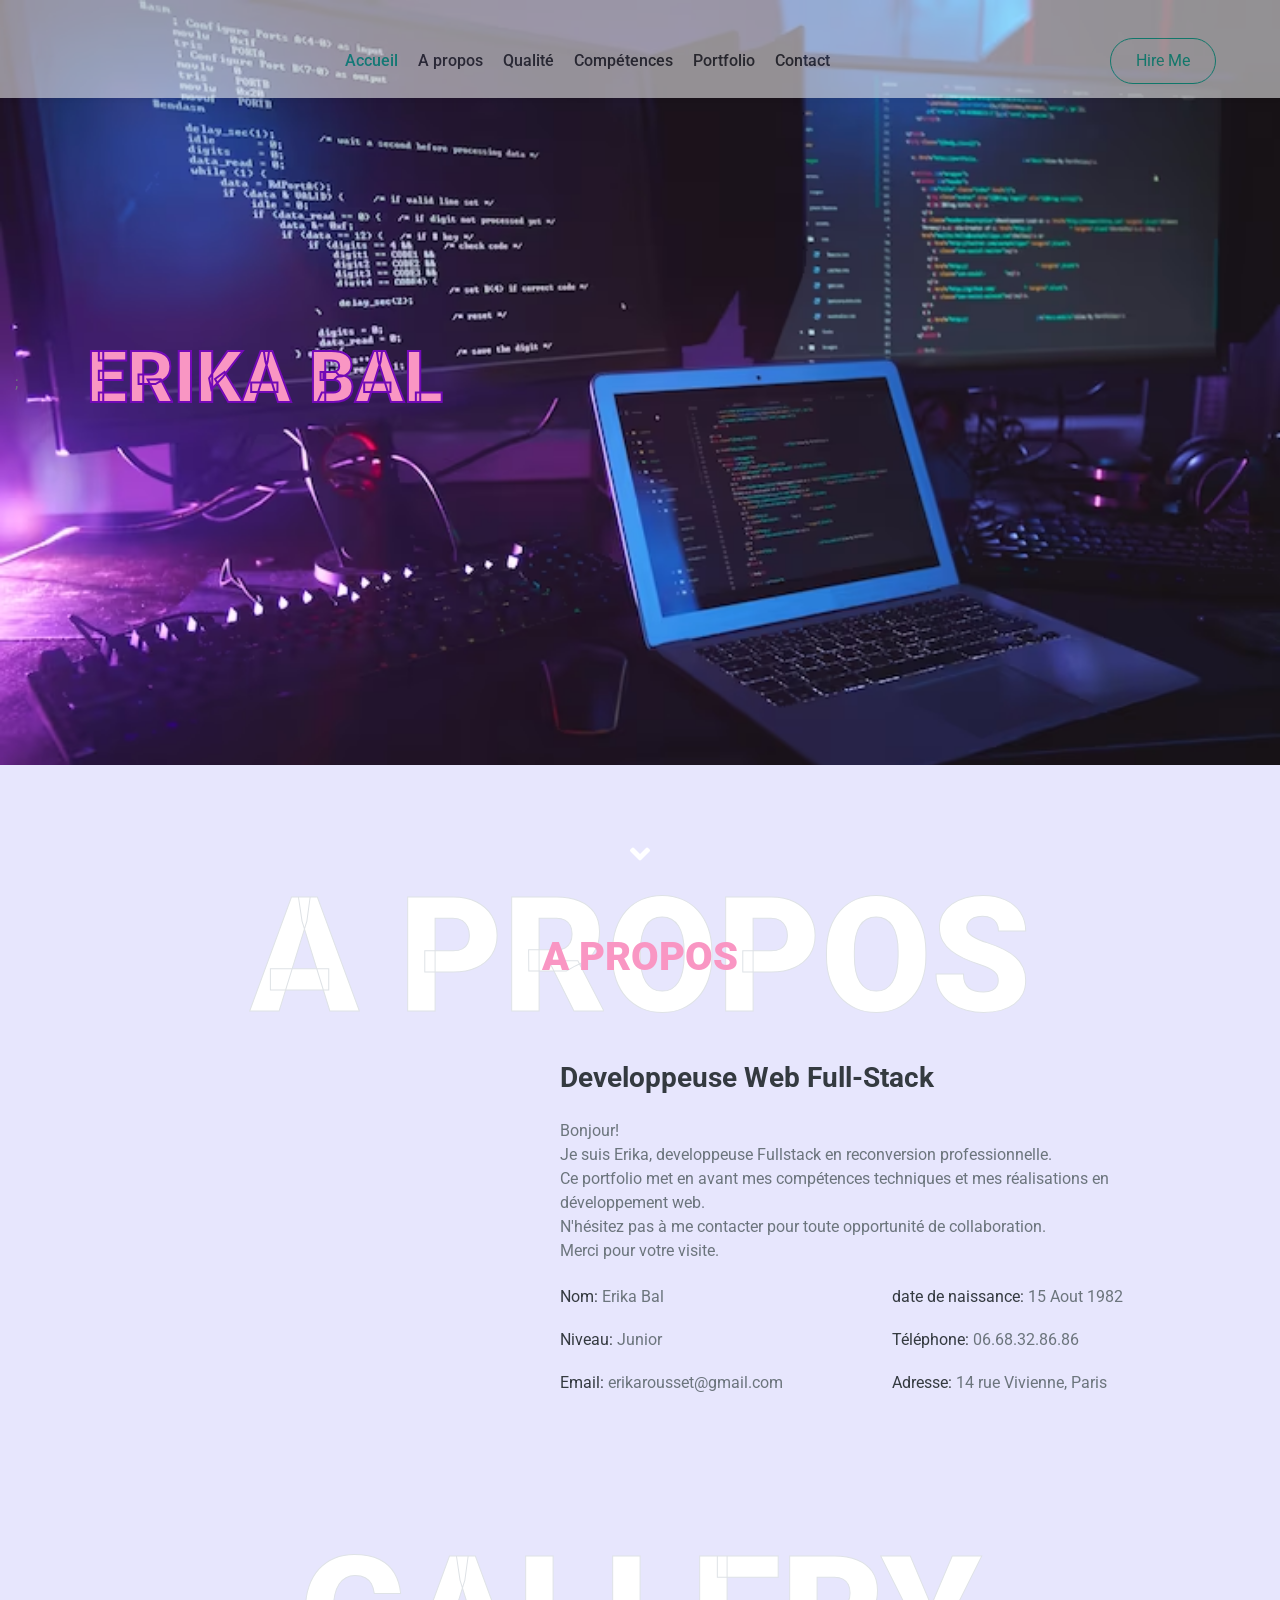
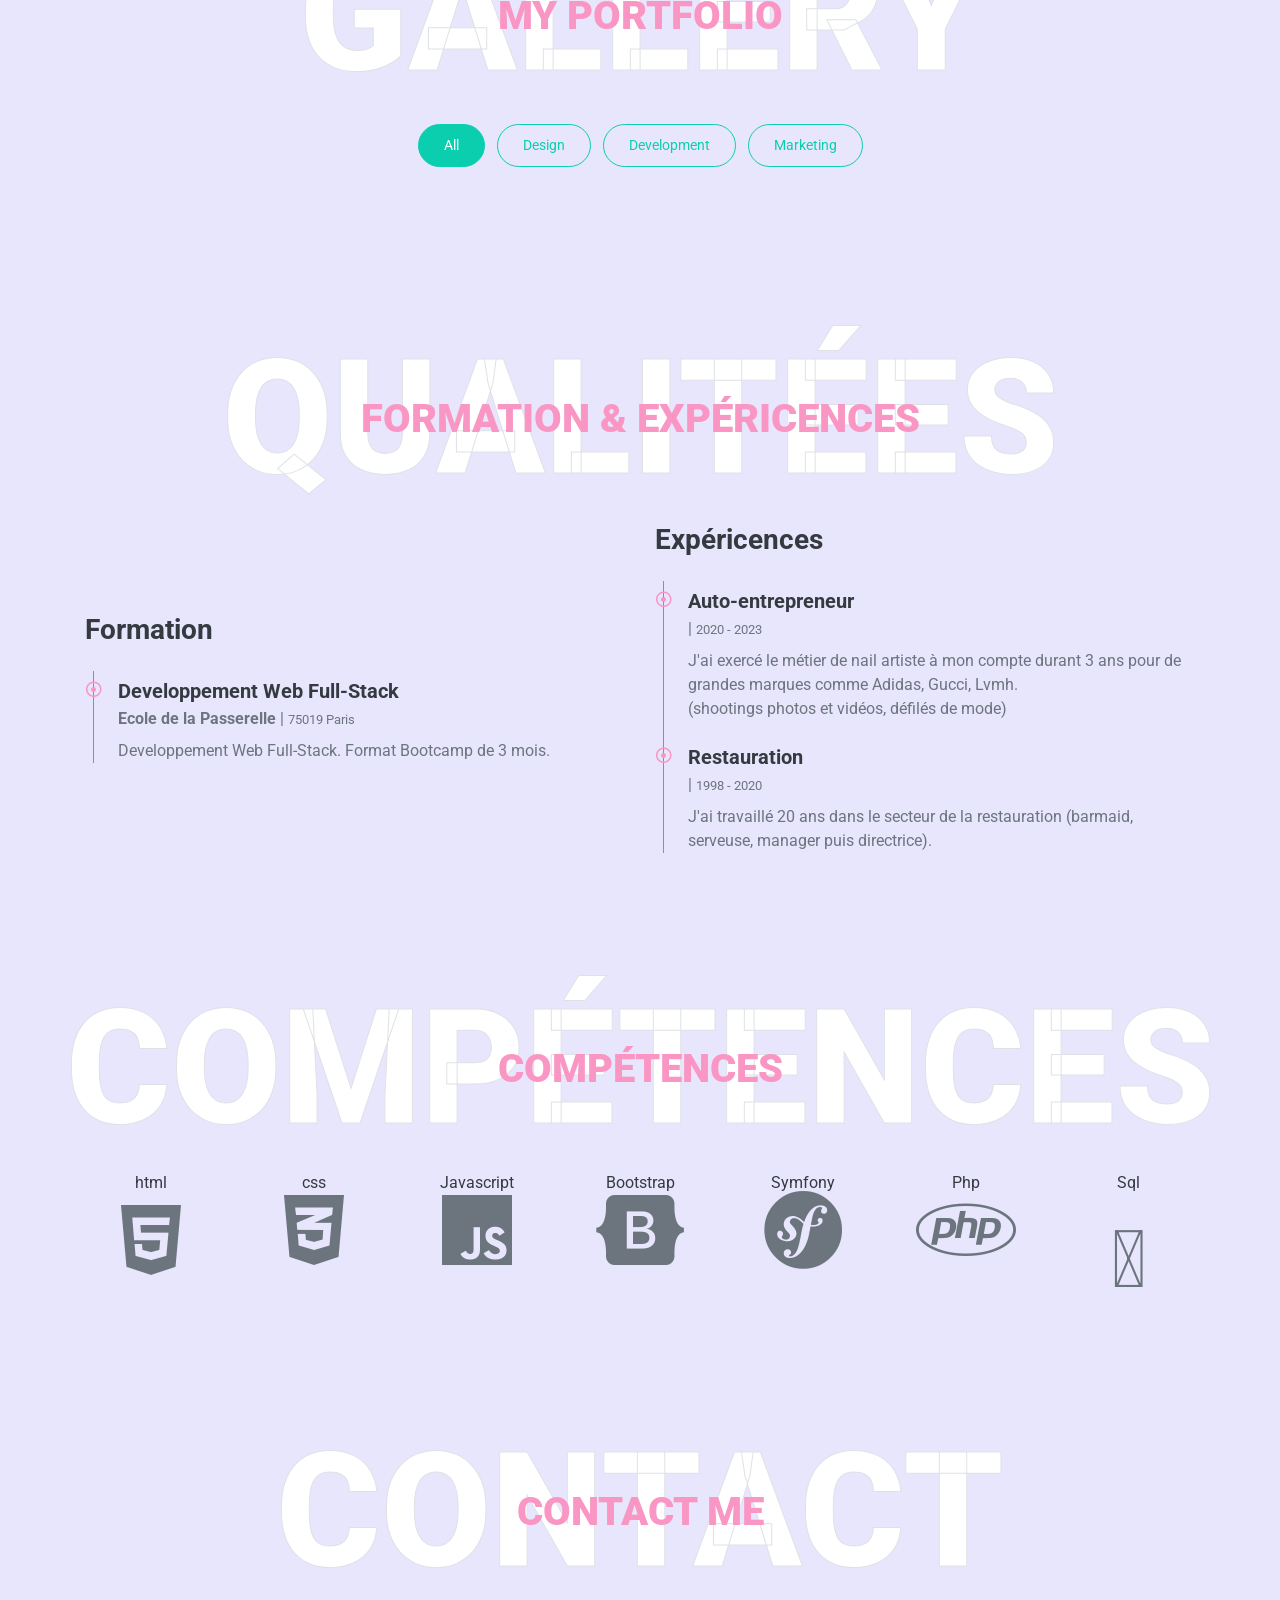
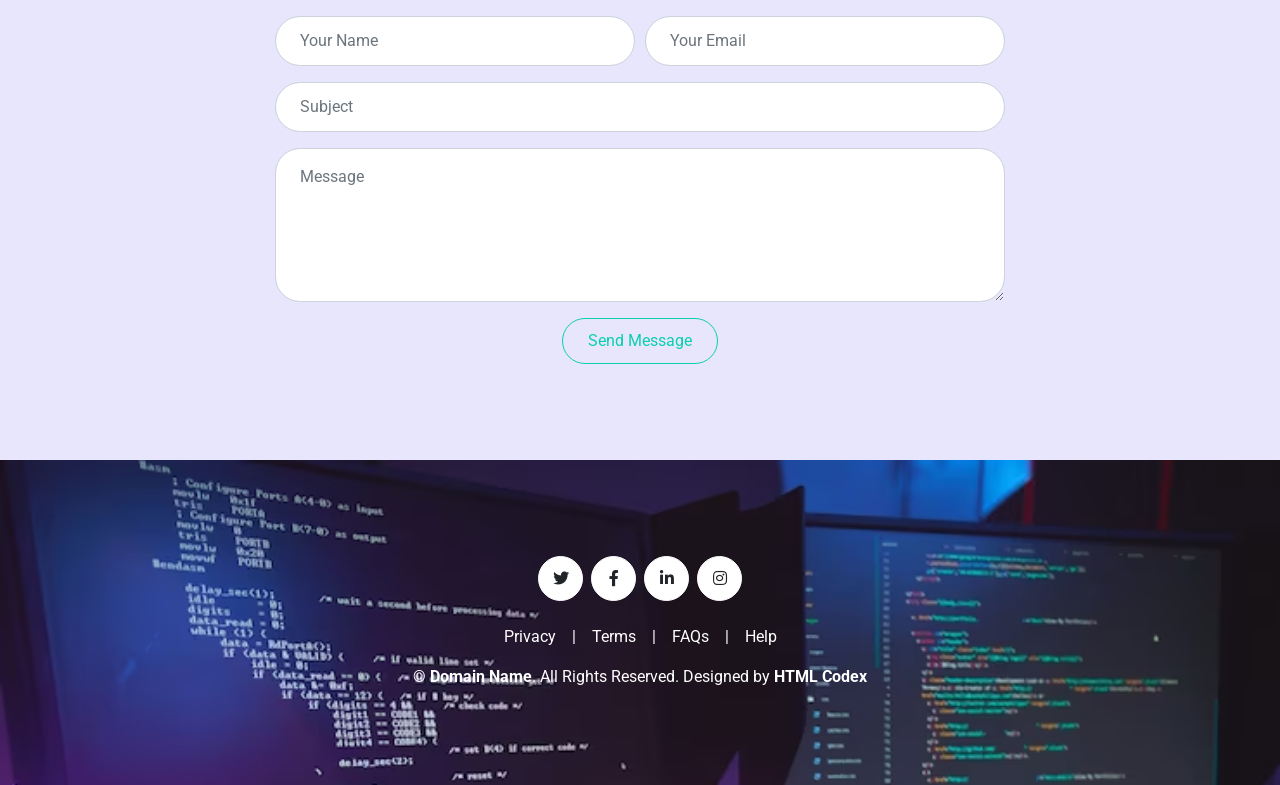
==== freelancer-portfolio-template 2/index.html @ 8f34ccec "portfolio" ====
<!DOCTYPE html>
<html lang="en">

<head>
    <meta charset="utf-8">
    <title>FreeFolio - Freelancer Portfolio Template<i class="fa-solid fa-user-bounty-hunter"></i></title>
    <meta content="width=device-width, initial-scale=1.0" name="viewport">
    <meta content="Free HTML Templates" name="keywords">
    <meta content="Free HTML Templates" name="description">
    <!-- Favicon -->
    <link href="img/favicon.ico" rel="icon">
    <!-- Google Web Fonts -->
    <link rel="preconnect" href="https://fonts.gstatic.com">
    <link href="https://fonts.googleapis.com/css2?family=Roboto:wght@300;400;500;700;900&display=swap" rel="stylesheet">
    <!-- Font Awesome -->
    <link href="https://cdnjs.cloudflare.com/ajax/libs/font-awesome/5.10.0/css/all.min.css" rel="stylesheet">
    <!-- Libraries Stylesheet -->
    <link href="lib/owlcarousel/assets/owl.carousel.min.css" rel="stylesheet">
    <link href="lib/lightbox/css/lightbox.min.css" rel="stylesheet">
    <!-- Customized Bootstrap Stylesheet -->
    <link href="css/style.css" rel="stylesheet">
    <script src="https://use.fontawesome.com/releases/v6.3.0/js/all.js" crossorigin="anonymous"></script>

</head>

<body data-spy="scroll" data-target=".navbar" data-offset="51">
    <!-- Navbar Start -->
    <nav class="navbar fixed-top shadow-sm navbar-expand-lg bg-light navbar-light py-3 py-lg-0 px-lg-5">
        <a href="index.html" class="navbar-brand ml-lg-3">
            <h1 class="m-0 display-5"></h1>
        </a>
        <button type="button" class="navbar-toggler" data-toggle="collapse" data-target="#navbarCollapse">
            <span class="navbar-toggler-icon"></span>
        </button>
        <div class="collapse navbar-collapse px-lg-3" id="navbarCollapse">
            <div class="navbar-nav m-auto py-0">
                <a href="#home" class="nav-item nav-link active">Accueil</a>
                <a href="#about" class="nav-item nav-link">A propos</a>
                <a href="#qualification" class="nav-item nav-link">Qualité</a>
                <a href="#skill" class="nav-item nav-link">Compétences</a>
                <a href="#portfolio" class="nav-item nav-link">Portfolio</a>
                <a href="#contact" class="nav-item nav-link">Contact</a>
            </div>
            <a href="" class="btn btn-outline-primary d-none d-lg-block">Hire Me</a>
        </div>
    </nav>
    <!-- Navbar End -->


    <!-- Video Modal Start -->
    <div class="modal fade" id="videoModal" tabindex="-1" role="dialog" aria-labelledby="exampleModalLabel"
        aria-hidden="true">
        <div class="modal-dialog" role="document">
            <div class="modal-content">
                <div class="modal-body">
                    <button type="button" class="close" data-dismiss="modal" aria-label="Close">
                        <span aria-hidden="true">&times;</span>
                    </button>
                    <div class="embed-responsive embed-responsive-16by9">
                        <iframe class="embed-responsive-item" src="" id="video" allowscriptaccess="always"
                            allow="autoplay"></iframe>
                    </div>
                </div>
            </div>
        </div>
    </div>
    <!-- Video Modal End -->


    <!-- Header Start -->
    <div class="container-fluid bg-primary d-flex align-items-center mb-5 py-5" id="home" style="min-height: 85vh">;
        <div class="container">
            <div class="row align-items-center">

                <div class="col-lg-7 text-center text-lg-left">
                    <h1 class="display-3 text-uppercase text-primary mb-2" style="-webkit-text-stroke: 2px #7209B7;">
                        Erika Bal</h1>
                    <h1 class="typed-text-output d-inline font-weight-lighter text-white"></h1>
                    <div class="typed-text d-none">Developpeuse Web Full-Stack</div>

                </div>
            </div>
        </div>
    </div>
    <!-- Header End -->


    <!-- About Start -->
    <div class="container-fluid py-5" id="about">
        <div class="container">
            <div class="position-relative d-flex align-items-center justify-content-center">
                <h1 class="display-1 text-uppercase text-white" style="-webkit-text-stroke: 1px #dee2e6;">A Propos</h1>
                <h1 class="position-absolute text-uppercase text-primary">A propos</h1>
            </div>
            <div class="row align-items-center">
                <div class="col-lg-5 pb-4 pb-lg-0">
                    <img class="img-fluid rounded w-100" src="img/about.jpg" alt="">
                </div>
                <div class="col-lg-7">
                    <h3 class="mb-4">Developpeuse Web Full-Stack</h3>
                    <p>Bonjour!<br> Je suis Erika, developpeuse Fullstack en reconversion professionnelle.<br>
                        Ce portfolio met en avant mes compétences techniques et mes réalisations en développement
                        web.<br>
                        N'hésitez pas à me contacter pour toute opportunité de collaboration.<br>
                        Merci pour votre visite.
                    </p>
                    <div class="row mb-3">
                        <div class="col-sm-6 py-2">
                            <h6>Nom: <span class="text-secondary">Erika Bal</span></h6>
                        </div>
                        <div class="col-sm-6 py-2">
                            <h6>date de naissance: <span class="text-secondary">15 Aout 1982</span></h6>
                        </div>
                        <div class="col-sm-6 py-2">
                            <h6>Niveau: <span class="text-secondary">Junior</span></h6>
                        </div>
                        <div class="col-sm-6 py-2">
                            <h6>Téléphone: <span class="text-secondary">06.68.32.86.86</span></h6>
                        </div>
                        <div class="col-sm-6 py-2">
                            <h6>Email: <span class="text-secondary">erikarousset@gmail.com</span></h6>
                        </div>
                        <div class="col-sm-6 py-2">
                            <h6>Adresse: <span class="text-secondary">14 rue Vivienne, Paris</span></h6>
                        </div>

                    </div>
                </div>
            </div>
        </div>
    </div>
    <!-- About End -->


    <!-- Portfolio Start -->
    <div class="container-fluid pt-5 pb-3" id="portfolio">
        <div class="container">
            <div class="position-relative d-flex align-items-center justify-content-center">
                <h1 class="display-1 text-uppercase text-white" style="-webkit-text-stroke: 1px #dee2e6;">Gallery</h1>
                <h1 class="position-absolute text-uppercase text-primary">My Portfolio</h1>
            </div>
            <div class="row">
                <div class="col-12 text-center mb-2">
                    <ul class="list-inline mb-4" id="portfolio-flters">
                        <li class="btn btn-sm btn-outline-primary m-1 active" data-filter="*">All</li>
                        <li class="btn btn-sm btn-outline-primary m-1" data-filter=".first">Design</li>
                        <li class="btn btn-sm btn-outline-primary m-1" data-filter=".second">Development</li>
                        <li class="btn btn-sm btn-outline-primary m-1" data-filter=".third">Marketing</li>
                    </ul>
                </div>
            </div>
            <div class="row portfolio-container">
                <div class="col-lg-4 col-md-6 mb-4 portfolio-item first">
                    <div class="position-relative overflow-hidden mb-2">
                        <img class="img-fluid rounded w-100" src="img/portfolio-1.jpg" alt="">
                        <div class="portfolio-btn bg-primary d-flex align-items-center justify-content-center">
                            <a href="img/portfolio-1.jpg" data-lightbox="portfolio">
                                <i class="fa fa-plus text-white" style="font-size: 60px;"></i>
                            </a>
                        </div>
                    </div>
                </div>
                <div class="col-lg-4 col-md-6 mb-4 portfolio-item second">
                    <div class="position-relative overflow-hidden mb-2">
                        <img class="img-fluid rounded w-100" src="img/portfolio-2.jpg" alt="">
                        <div class="portfolio-btn bg-primary d-flex align-items-center justify-content-center">
                            <a href="img/portfolio-2.jpg" data-lightbox="portfolio">
                                <i class="fa fa-plus text-white" style="font-size: 60px;"></i>
                            </a>
                        </div>
                    </div>
                </div>
                <div class="col-lg-4 col-md-6 mb-4 portfolio-item third">
                    <div class="position-relative overflow-hidden mb-2">
                        <img class="img-fluid rounded w-100" src="img/portfolio-3.jpg" alt="">
                        <div class="portfolio-btn bg-primary d-flex align-items-center justify-content-center">
                            <a href="img/portfolio-3.jpg" data-lightbox="portfolio">
                                <i class="fa fa-plus text-white" style="font-size: 60px;"></i>
                            </a>
                        </div>
                    </div>
                </div>

            </div>
        </div>
    </div>
    <!-- Portfolio End -->

    <!-- Qualification Start -->
    <div class="container-fluid py-5" id="qualification">
        <div class="container">
            <div class="position-relative d-flex align-items-center justify-content-center">
                <h1 class="display-1 text-uppercase text-white" style="-webkit-text-stroke: 1px #dee2e6;">Qualitées</h1>
                <h1 class="position-absolute text-uppercase text-primary">Formation & Expéricences</h1>
            </div>
            <div class="row align-items-center">
                <div class="col-lg-6">
                    <h3 class="mb-4">Formation</h3>
                    <div class="border-left border-primary pt-2 pl-4 ml-2">
                        <div class="position-relative mb-4">
                            <i class="far fa-dot-circle text-primary position-absolute"
                                style="top: 2px; left: -32px;"></i>
                            <h5 class="font-weight-bold mb-1">Developpement Web Full-Stack</h5>
                            <p class="mb-2"><strong> Ecole de la Passerelle </strong> | <small> 75019 Paris</small></p>
                            <p>Developpement Web Full-Stack.
                                Format Bootcamp de 3 mois.
                            </p>
                        </div>


                    </div>
                </div>
                <div class="col-lg-6">
                    <h3 class="mb-4">Expéricences</h3>
                    <div class="border-left border-primary pt-2 pl-4 ml-2">
                        <div class="position-relative mb-4">
                            <i class="far fa-dot-circle text-primary position-absolute"
                                style="top: 2px; left: -32px;"></i>
                            <h5 class="font-weight-bold mb-1">Auto-entrepreneur</h5>
                            <p class="mb-2"> | <small>2020 - 2023</small></p>
                            <p>J'ai exercé le métier de nail artiste à mon compte durant 3 ans pour de grandes marques
                                comme Adidas, Gucci, Lvmh.<br>
                                (shootings photos et vidéos, défilés de mode)</p>
                        </div>
                        <div class="position-relative mb-4">
                            <i class="far fa-dot-circle text-primary position-absolute"
                                style="top: 2px; left: -32px;"></i>
                            <h5 class="font-weight-bold mb-1">Restauration</h5>
                            <p class="mb-2">| <small>1998 - 2020</small></p>
                            <p>J'ai travaillé 20 ans dans le secteur de la restauration (barmaid, serveuse, manager puis
                                directrice).</p>
                        </div>

                    </div>
                </div>
            </div>
        </div>
    </div>
    <!-- Qualification End -->


    <!-- Skill Start -->
    <div class="container-fluid py-5" id="skill">
        <div class="container">
            <div class="position-relative d-flex align-items-center justify-content-center">
                <h1 class="display-1 text-uppercase text-white" style="-webkit-text-stroke: 1px #dee2e6;">Compétences
                </h1>
                <h1 class="position-absolute text-uppercase text-primary">Compétences</h1>
            </div>
            <div class="competence row">
                <div class="html col">
                    <h6>html</h6>
                    <i class="fab fa-html5 i"></i>
                </div>
                <div class="css col">
                    <h6>css</h6>
                    <i class="fab fa-css3-alt fa-lg i"></i>
                </div>
                <div class="Javascript col">
                    <h6>Javascript</h6>
                    <i class="fab fa-js fa-lg i"></i>
                </div>
                <div class="Bootstrap col">
                    <h6>Bootstrap</h6>
                    <i class="fab fa-bootstrap fa-lg i"></i>
                </div>
                <div class="Symfony col">
                    <h6>Symfony</h6>
                    <i class="fab fa-symfony fa-lg i"></i>
                </div>
                <div class="Php col">
                    <h6>Php</h6>
                    <i class="fab fa-php fa-lg i"></i>
                </div>
                <div class="Sql col">
                    <h6>Sql</h6>
                    <i class="fa-solid fa-database i"></i>
                </div>
            </div>
        </div>
    </div>

    <!-- Skill End -->

    <!-- Contact Start -->
    <div class="container-fluid py-5" id="contact">
        <div class="container">
            <div class="position-relative d-flex align-items-center justify-content-center">
                <h1 class="display-1 text-uppercase text-white" style="-webkit-text-stroke: 1px #dee2e6;">Contact</h1>
                <h1 class="position-absolute text-uppercase text-primary">Contact Me</h1>
            </div>
            <div class="row justify-content-center">
                <div class="col-lg-8">
                    <div class="contact-form text-center">
                        <div id="success"></div>
                        <form name="sentMessage" id="contactForm" novalidate="novalidate">
                            <div class="form-row">
                                <div class="control-group col-sm-6">
                                    <input type="text" class="form-control p-4" id="name" placeholder="Your Name"
                                        required="required" data-validation-required-message="Please enter your name" />
                                    <p class="help-block text-danger"></p>
                                </div>
                                <div class="control-group col-sm-6">
                                    <input type="email" class="form-control p-4" id="email" placeholder="Your Email"
                                        required="required"
                                        data-validation-required-message="Please enter your email" />
                                    <p class="help-block text-danger"></p>
                                </div>
                            </div>
                            <div class="control-group">
                                <input type="text" class="form-control p-4" id="subject" placeholder="Subject"
                                    required="required" data-validation-required-message="Please enter a subject" />
                                <p class="help-block text-danger"></p>
                            </div>
                            <div class="control-group">
                                <textarea class="form-control py-3 px-4" rows="5" id="message" placeholder="Message"
                                    required="required"
                                    data-validation-required-message="Please enter your message"></textarea>
                                <p class="help-block text-danger"></p>
                            </div>
                            <div>
                                <button class="btn btn-outline-primary" type="submit" id="sendMessageButton">Send
                                    Message</button>
                            </div>
                        </form>
                    </div>
                </div>
            </div>
        </div>
    </div>
    <!-- Contact End -->


    <!-- Footer Start -->
    <div class="container-fluid bg-primary text-white mt-5 py-5 px-sm-3 px-md-5">
        <div class="container text-center py-5">
            <div class="d-flex justify-content-center mb-4">
                <a class="btn btn-light btn-social mr-2" href="#"><i class="fab fa-twitter"></i></a>
                <a class="btn btn-light btn-social mr-2" href="#"><i class="fab fa-facebook-f"></i></a>
                <a class="btn btn-light btn-social mr-2" href="#"><i class="fab fa-linkedin-in"></i></a>
                <a class="btn btn-light btn-social" href="#"><i class="fab fa-instagram"></i></a>
            </div>
            <div class="d-flex justify-content-center mb-3">
                <a class="text-white" href="#">Privacy</a>
                <span class="px-3">|</span>
                <a class="text-white" href="#">Terms</a>
                <span class="px-3">|</span>
                <a class="text-white" href="#">FAQs</a>
                <span class="px-3">|</span>
                <a class="text-white" href="#">Help</a>
            </div>
            <p class="m-0">&copy; <a class="text-white font-weight-bold" href="#">Domain Name</a>. All Rights Reserved.
                Designed by <a class="text-white font-weight-bold" href="https://htmlcodex.com">HTML Codex</a>
            </p>
        </div>
    </div>
    <!-- Footer End -->

    <!-- Scroll to Bottom -->
    <i class="fa fa-2x fa-angle-down text-white scroll-to-bottom"></i>

    <!-- Back to Top -->
    <a href="#" class="btn btn-outline-dark px-0 back-to-top"><i class="fa fa-angle-double-up"></i></a>


    <!-- JavaScript Libraries -->
    <script src="https://code.jquery.com/jquery-3.4.1.min.js"></script>
    <script src="https://stackpath.bootstrapcdn.com/bootstrap/4.4.1/js/bootstrap.bundle.min.js"></script>
    <script src="lib/typed/typed.min.js"></script>
    <script src="lib/easing/easing.min.js"></script>
    <script src="lib/waypoints/waypoints.min.js"></script>
    <script src="lib/owlcarousel/owl.carousel.min.js"></script>
    <script src="lib/isotope/isotope.pkgd.min.js"></script>
    <script src="lib/lightbox/js/lightbox.min.js"></script>

    <!-- Contact Javascript File -->
    <script src="mail/jqBootstrapValidation.min.js"></script>
    <script src="mail/contact.js"></script>

    <!-- Template Javascript -->
    <script src="js/main.js"></script>
</body>

</html>
---- freelancer-portfolio-template 2/css/style.css ----
/******* Bootstrap Theming ********/
/*!
 * Bootstrap v4.5.3 (https://getbootstrap.com/)
 * Copyright 2011-2020 The Bootstrap Authors
 * Copyright 2011-2020 Twitter, Inc.
 * Licensed under MIT (https://github.com/twbs/bootstrap/blob/main/LICENSE)
 */
:root {
  --blue: #007bff;
  --indigo: #6610f2;
  --purple: #6f42c1;
  --pink: #e83e8c;
  --red: #dc3545;
  --orange: #fd7e14;
  --yellow: #ffc107;
  --green: #28a745;
  --teal: #20c997;
  --cyan: #17a2b8;
  --white: #fff;
  --gray: #6c757d;
  --gray-dark: #343a40;
  --primary: #0BCEAF;
  --secondary: #6c757d;
  --success: #28a745;
  --info: #17a2b8;
  --warning: #ffc107;
  --danger: #dc3545;
  --light: #ffffff;
  --dark: #343a40;
  --breakpoint-xs: 0;
  --breakpoint-sm: 576px;
  --breakpoint-md: 768px;
  --breakpoint-lg: 992px;
  --breakpoint-xl: 1200px;
  --font-family-sans-serif: "Roboto", sans-serif;
  --font-family-monospace: SFMono-Regular, Menlo, Monaco, Consolas, "Liberation Mono", "Courier New", monospace;
}

*,
*::before,
*::after {
  box-sizing: border-box;
}

html {
  font-family: sans-serif;
  line-height: 1.15;
  -webkit-text-size-adjust: 100%;
  -webkit-tap-highlight-color: rgba(0, 0, 0, 0);
}

article, aside, figcaption, figure, footer, header, hgroup, main, nav, section {
  display: block;
}

body {
  margin: 0;
  font-family: "Roboto", sans-serif;
  font-size: 1rem;
  font-weight: 400;
  line-height: 1.5;
  color: #6c757d;
  text-align: left;
  background-color: #E7E6FD;
}

[tabindex="-1"]:focus:not(:focus-visible) {
  outline: 0 !important;
}

hr {
  box-sizing: content-box;
  height: 0;
  overflow: visible;
}

h1, h2, h3, h4, h5, h6 {
  margin-top: 0;
  margin-bottom: 0.5rem;
}

p {
  margin-top: 0;
  margin-bottom: 1rem;
}

abbr[title],
abbr[data-original-title] {
  text-decoration: underline;
  text-decoration: underline dotted;
  cursor: help;
  border-bottom: 0;
  text-decoration-skip-ink: none;
}

address {
  margin-bottom: 1rem;
  font-style: normal;
  line-height: inherit;
}

ol,
ul,
dl {
  margin-top: 0;
  margin-bottom: 1rem;
}

ol ol,
ul ul,
ol ul,
ul ol {
  margin-bottom: 0;
}

dt {
  font-weight: 700;
}

dd {
  margin-bottom: .5rem;
  margin-left: 0;
}

blockquote {
  margin: 0 0 1rem;
}

b,
strong {
  font-weight: bolder;
}

small {
  font-size: 80%;
}

sub,
sup {
  position: relative;
  font-size: 75%;
  line-height: 0;
  vertical-align: baseline;
}

sub {
  bottom: -.25em;
}

sup {
  top: -.5em;
}

a {
  color: #0BCEAF;
  text-decoration: none;
  background-color: transparent;
}

a:hover {
  color: #078571;
  text-decoration: underline;
}

a:not([href]):not([class]) {
  color: inherit;
  text-decoration: none;
}

a:not([href]):not([class]):hover {
  color: inherit;
  text-decoration: none;
}

pre,
code,
kbd,
samp {
  font-family: SFMono-Regular, Menlo, Monaco, Consolas, "Liberation Mono", "Courier New", monospace;
  font-size: 1em;
}

pre {
  margin-top: 0;
  margin-bottom: 1rem;
  overflow: auto;
  -ms-overflow-style: scrollbar;
}

figure {
  margin: 0 0 1rem;
}

img {
  vertical-align: middle;
  border-style: none;
}

svg {
  overflow: hidden;
  vertical-align: middle;
}

table {
  border-collapse: collapse;
}

caption {
  padding-top: 0.75rem;
  padding-bottom: 0.75rem;
  color: #6c757d;
  text-align: left;
  caption-side: bottom;
}

th {
  text-align: inherit;
  text-align: -webkit-match-parent;
}

label {
  display: inline-block;
  margin-bottom: 0.5rem;
}

button {
  border-radius: 0;
}

button:focus {
  outline: 1px dotted;
  outline: 5px auto -webkit-focus-ring-color;
}

input,
button,
select,
optgroup,
textarea {
  margin: 0;
  font-family: inherit;
  font-size: inherit;
  line-height: inherit;
}

button,
input {
  overflow: visible;
}

button,
select {
  text-transform: none;
}

[role="button"] {
  cursor: pointer;
}

select {
  word-wrap: normal;
}

button,
[type="button"],
[type="reset"],
[type="submit"] {
  -webkit-appearance: button;
}

button:not(:disabled),
[type="button"]:not(:disabled),
[type="reset"]:not(:disabled),
[type="submit"]:not(:disabled) {
  cursor: pointer;
}

button::-moz-focus-inner,
[type="button"]::-moz-focus-inner,
[type="reset"]::-moz-focus-inner,
[type="submit"]::-moz-focus-inner {
  padding: 0;
  border-style: none;
}

input[type="radio"],
input[type="checkbox"] {
  box-sizing: border-box;
  padding: 0;
}

textarea {
  overflow: auto;
  resize: vertical;
}

fieldset {
  min-width: 0;
  padding: 0;
  margin: 0;
  border: 0;
}

legend {
  display: block;
  width: 100%;
  max-width: 100%;
  padding: 0;
  margin-bottom: .5rem;
  font-size: 1.5rem;
  line-height: inherit;
  color: inherit;
  white-space: normal;
}

@media (max-width: 1200px) {
  legend {
    font-size: calc(1.275rem + 0.3vw) ;
  }
}

progress {
  vertical-align: baseline;
}

[type="number"]::-webkit-inner-spin-button,
[type="number"]::-webkit-outer-spin-button {
  height: auto;
}

[type="search"] {
  outline-offset: -2px;
  -webkit-appearance: none;
}

[type="search"]::-webkit-search-decoration {
  -webkit-appearance: none;
}

::-webkit-file-upload-button {
  font: inherit;
  -webkit-appearance: button;
}

output {
  display: inline-block;
}

summary {
  display: list-item;
  cursor: pointer;
}

template {
  display: none;
}

[hidden] {
  display: none !important;
}

h1, h2, h3, h4, h5, h6,
.h1, .h2, .h3, .h4, .h5, .h6 {
  margin-bottom: 0.5rem;
  font-weight: 500;
  line-height: 1.2;
  color: #343a40;
}

h1, .h1 {
  font-size: 2.5rem;
}

@media (max-width: 1200px) {
  h1, .h1 {
    font-size: calc(1.375rem + 1.5vw) ;
  }
}

h2, .h2 {
  font-size: 2rem;
}

@media (max-width: 1200px) {
  h2, .h2 {
    font-size: calc(1.325rem + 0.9vw) ;
  }
}

h3, .h3 {
  font-size: 1.75rem;
}

@media (max-width: 1200px) {
  h3, .h3 {
    font-size: calc(1.3rem + 0.6vw) ;
  }
}

h4, .h4 {
  font-size: 1.5rem;
}

@media (max-width: 1200px) {
  h4, .h4 {
    font-size: calc(1.275rem + 0.3vw) ;
  }
}

h5, .h5 {
  font-size: 1.25rem;
}

h6, .h6 {
  font-size: 1rem;
}

.lead {
  font-size: 1.25rem;
  font-weight: 300;
}

.display-1 {
  font-size: 10rem;
  font-weight: 300;
  line-height: 1.2;
}

@media (max-width: 1200px) {
  .display-1 {
    font-size: calc(2.125rem + 10.5vw) ;
  }
}

.display-2 {
  font-size: 5.5rem;
  font-weight: 300;
  line-height: 1.2;
}

@media (max-width: 1200px) {
  .display-2 {
    font-size: calc(1.675rem + 5.1vw) ;
  }
}

.display-3 {
  font-size: 4.5rem;
  font-weight: 300;
  line-height: 1.2;
}

@media (max-width: 1200px) {
  .display-3 {
    font-size: calc(1.575rem + 3.9vw) ;
  }
}

.display-4 {
  font-size: 3.5rem;
  font-weight: 300;
  line-height: 1.2;
}

@media (max-width: 1200px) {
  .display-4 {
    font-size: calc(1.475rem + 2.7vw) ;
  }
}

hr {
  margin-top: 1rem;
  margin-bottom: 1rem;
  border: 0;
  border-top: 1px solid rgba(0, 0, 0, 0.1);
}

small,
.small {
  font-size: 80%;
  font-weight: 400;
}

mark,
.mark {
  padding: 0.2em;
  background-color: #fcf8e3;
}

.list-unstyled {
  padding-left: 0;
  list-style: none;
}

.list-inline {
  padding-left: 0;
  list-style: none;
}

.list-inline-item {
  display: inline-block;
}

.list-inline-item:not(:last-child) {
  margin-right: 0.5rem;
}

.initialism {
  font-size: 90%;
  text-transform: uppercase;
}

.blockquote {
  margin-bottom: 1rem;
  font-size: 1.25rem;
}

.blockquote-footer {
  display: block;
  font-size: 80%;
  color: #6c757d;
}

.blockquote-footer::before {
  content: "\2014\00A0";
}

.img-fluid {
  max-width: 100%;
  height: auto;
}

.img-thumbnail {
  padding: 0.25rem;
  background-color: #ffffff;
  border: 1px solid #dee2e6;
  border-radius: 0.25rem;
  max-width: 100%;
  height: auto;
}

.figure {
  display: inline-block;
}

.figure-img {
  margin-bottom: 0.5rem;
  line-height: 1;
}

.figure-caption {
  font-size: 90%;
  color: #6c757d;
}

code {
  font-size: 87.5%;
  color: #e83e8c;
  word-wrap: break-word;
}

a > code {
  color: inherit;
}

kbd {
  padding: 0.2rem 0.4rem;
  font-size: 87.5%;
  color: #fff;
  background-color: #212529;
  border-radius: 0.2rem;
}

kbd kbd {
  padding: 0;
  font-size: 100%;
  font-weight: 700;
}

pre {
  display: block;
  font-size: 87.5%;
  color: #212529;
}

pre code {
  font-size: inherit;
  color: inherit;
  word-break: normal;
}

.pre-scrollable {
  max-height: 340px;
  overflow-y: scroll;
}

.container,
.container-fluid,
.container-sm,
.container-md,
.container-lg,
.container-xl {
  width: 100%;
  padding-right: 15px;
  padding-left: 15px;
  margin-right: auto;
  margin-left: auto;
}

@media (min-width: 576px) {
  .container, .container-sm {
    max-width: 540px;
  }
}

@media (min-width: 768px) {
  .container, .container-sm, .container-md {
    max-width: 720px;
  }
}

@media (min-width: 992px) {
  .container, .container-sm, .container-md, .container-lg {
    max-width: 960px;
  }
}

@media (min-width: 1200px) {
  .container, .container-sm, .container-md, .container-lg, .container-xl {
    max-width: 1140px;
  }
}

.row {
  display: flex;
  flex-wrap: wrap;
  margin-right: -15px;
  margin-left: -15px;
}

.no-gutters {
  margin-right: 0;
  margin-left: 0;
}

.no-gutters > .col,
.no-gutters > [class*="col-"] {
  padding-right: 0;
  padding-left: 0;
}

.col-1, .col-2, .col-3, .col-4, .col-5, .col-6, .col-7, .col-8, .col-9, .col-10, .col-11, .col-12, .col,
.col-auto, .col-sm-1, .col-sm-2, .col-sm-3, .col-sm-4, .col-sm-5, .col-sm-6, .col-sm-7, .col-sm-8, .col-sm-9, .col-sm-10, .col-sm-11, .col-sm-12, .col-sm,
.col-sm-auto, .col-md-1, .col-md-2, .col-md-3, .col-md-4, .col-md-5, .col-md-6, .col-md-7, .col-md-8, .col-md-9, .col-md-10, .col-md-11, .col-md-12, .col-md,
.col-md-auto, .col-lg-1, .col-lg-2, .col-lg-3, .col-lg-4, .col-lg-5, .col-lg-6, .col-lg-7, .col-lg-8, .col-lg-9, .col-lg-10, .col-lg-11, .col-lg-12, .col-lg,
.col-lg-auto, .col-xl-1, .col-xl-2, .col-xl-3, .col-xl-4, .col-xl-5, .col-xl-6, .col-xl-7, .col-xl-8, .col-xl-9, .col-xl-10, .col-xl-11, .col-xl-12, .col-xl,
.col-xl-auto {
  position: relative;
  width: 100%;
  padding-right: 15px;
  padding-left: 15px;
}

.col {
  flex-basis: 0;
  flex-grow: 1;
  max-width: 100%;
}

.row-cols-1 > * {
  flex: 0 0 100%;
  max-width: 100%;
}

.row-cols-2 > * {
  flex: 0 0 50%;
  max-width: 50%;
}

.row-cols-3 > * {
  flex: 0 0 33.33333%;
  max-width: 33.33333%;
}

.row-cols-4 > * {
  flex: 0 0 25%;
  max-width: 25%;
}

.row-cols-5 > * {
  flex: 0 0 20%;
  max-width: 20%;
}

.row-cols-6 > * {
  flex: 0 0 16.66667%;
  max-width: 16.66667%;
}

.col-auto {
  flex: 0 0 auto;
  width: auto;
  max-width: 100%;
}

.col-1 {
  flex: 0 0 8.33333%;
  max-width: 8.33333%;
}

.col-2 {
  flex: 0 0 16.66667%;
  max-width: 16.66667%;
}

.col-3 {
  flex: 0 0 25%;
  max-width: 25%;
}

.col-4 {
  flex: 0 0 33.33333%;
  max-width: 33.33333%;
}

.col-5 {
  flex: 0 0 41.66667%;
  max-width: 41.66667%;
}

.col-6 {
  flex: 0 0 50%;
  max-width: 50%;
}

.col-7 {
  flex: 0 0 58.33333%;
  max-width: 58.33333%;
}

.col-8 {
  flex: 0 0 66.66667%;
  max-width: 66.66667%;
}

.col-9 {
  flex: 0 0 75%;
  max-width: 75%;
}

.col-10 {
  flex: 0 0 83.33333%;
  max-width: 83.33333%;
}

.col-11 {
  flex: 0 0 91.66667%;
  max-width: 91.66667%;
}

.col-12 {
  flex: 0 0 100%;
  max-width: 100%;
}

.order-first {
  order: -1;
}

.order-last {
  order: 13;
}

.order-0 {
  order: 0;
}

.order-1 {
  order: 1;
}

.order-2 {
  order: 2;
}

.order-3 {
  order: 3;
}

.order-4 {
  order: 4;
}

.order-5 {
  order: 5;
}

.order-6 {
  order: 6;
}

.order-7 {
  order: 7;
}

.order-8 {
  order: 8;
}

.order-9 {
  order: 9;
}

.order-10 {
  order: 10;
}

.order-11 {
  order: 11;
}

.order-12 {
  order: 12;
}

.offset-1 {
  margin-left: 8.33333%;
}

.offset-2 {
  margin-left: 16.66667%;
}

.offset-3 {
  margin-left: 25%;
}

.offset-4 {
  margin-left: 33.33333%;
}

.offset-5 {
  margin-left: 41.66667%;
}

.offset-6 {
  margin-left: 50%;
}

.offset-7 {
  margin-left: 58.33333%;
}

.offset-8 {
  margin-left: 66.66667%;
}

.offset-9 {
  margin-left: 75%;
}

.offset-10 {
  margin-left: 83.33333%;
}

.offset-11 {
  margin-left: 91.66667%;
}

@media (min-width: 576px) {
  .col-sm {
    flex-basis: 0;
    flex-grow: 1;
    max-width: 100%;
  }
  .row-cols-sm-1 > * {
    flex: 0 0 100%;
    max-width: 100%;
  }
  .row-cols-sm-2 > * {
    flex: 0 0 50%;
    max-width: 50%;
  }
  .row-cols-sm-3 > * {
    flex: 0 0 33.33333%;
    max-width: 33.33333%;
  }
  .row-cols-sm-4 > * {
    flex: 0 0 25%;
    max-width: 25%;
  }
  .row-cols-sm-5 > * {
    flex: 0 0 20%;
    max-width: 20%;
  }
  .row-cols-sm-6 > * {
    flex: 0 0 16.66667%;
    max-width: 16.66667%;
  }
  .col-sm-auto {
    flex: 0 0 auto;
    width: auto;
    max-width: 100%;
  }
  .col-sm-1 {
    flex: 0 0 8.33333%;
    max-width: 8.33333%;
  }
  .col-sm-2 {
    flex: 0 0 16.66667%;
    max-width: 16.66667%;
  }
  .col-sm-3 {
    flex: 0 0 25%;
    max-width: 25%;
  }
  .col-sm-4 {
    flex: 0 0 33.33333%;
    max-width: 33.33333%;
  }
  .col-sm-5 {
    flex: 0 0 41.66667%;
    max-width: 41.66667%;
  }
  .col-sm-6 {
    flex: 0 0 50%;
    max-width: 50%;
  }
  .col-sm-7 {
    flex: 0 0 58.33333%;
    max-width: 58.33333%;
  }
  .col-sm-8 {
    flex: 0 0 66.66667%;
    max-width: 66.66667%;
  }
  .col-sm-9 {
    flex: 0 0 75%;
    max-width: 75%;
  }
  .col-sm-10 {
    flex: 0 0 83.33333%;
    max-width: 83.33333%;
  }
  .col-sm-11 {
    flex: 0 0 91.66667%;
    max-width: 91.66667%;
  }
  .col-sm-12 {
    flex: 0 0 100%;
    max-width: 100%;
  }
  .order-sm-first {
    order: -1;
  }
  .order-sm-last {
    order: 13;
  }
  .order-sm-0 {
    order: 0;
  }
  .order-sm-1 {
    order: 1;
  }
  .order-sm-2 {
    order: 2;
  }
  .order-sm-3 {
    order: 3;
  }
  .order-sm-4 {
    order: 4;
  }
  .order-sm-5 {
    order: 5;
  }
  .order-sm-6 {
    order: 6;
  }
  .order-sm-7 {
    order: 7;
  }
  .order-sm-8 {
    order: 8;
  }
  .order-sm-9 {
    order: 9;
  }
  .order-sm-10 {
    order: 10;
  }
  .order-sm-11 {
    order: 11;
  }
  .order-sm-12 {
    order: 12;
  }
  .offset-sm-0 {
    margin-left: 0;
  }
  .offset-sm-1 {
    margin-left: 8.33333%;
  }
  .offset-sm-2 {
    margin-left: 16.66667%;
  }
  .offset-sm-3 {
    margin-left: 25%;
  }
  .offset-sm-4 {
    margin-left: 33.33333%;
  }
  .offset-sm-5 {
    margin-left: 41.66667%;
  }
  .offset-sm-6 {
    margin-left: 50%;
  }
  .offset-sm-7 {
    margin-left: 58.33333%;
  }
  .offset-sm-8 {
    margin-left: 66.66667%;
  }
  .offset-sm-9 {
    margin-left: 75%;
  }
  .offset-sm-10 {
    margin-left: 83.33333%;
  }
  .offset-sm-11 {
    margin-left: 91.66667%;
  }
}

@media (min-width: 768px) {
  .col-md {
    flex-basis: 0;
    flex-grow: 1;
    max-width: 100%;
  }
  .row-cols-md-1 > * {
    flex: 0 0 100%;
    max-width: 100%;
  }
  .row-cols-md-2 > * {
    flex: 0 0 50%;
    max-width: 50%;
  }
  .row-cols-md-3 > * {
    flex: 0 0 33.33333%;
    max-width: 33.33333%;
  }
  .row-cols-md-4 > * {
    flex: 0 0 25%;
    max-width: 25%;
  }
  .row-cols-md-5 > * {
    flex: 0 0 20%;
    max-width: 20%;
  }
  .row-cols-md-6 > * {
    flex: 0 0 16.66667%;
    max-width: 16.66667%;
  }
  .col-md-auto {
    flex: 0 0 auto;
    width: auto;
    max-width: 100%;
  }
  .col-md-1 {
    flex: 0 0 8.33333%;
    max-width: 8.33333%;
  }
  .col-md-2 {
    flex: 0 0 16.66667%;
    max-width: 16.66667%;
  }
  .col-md-3 {
    flex: 0 0 25%;
    max-width: 25%;
  }
  .col-md-4 {
    flex: 0 0 33.33333%;
    max-width: 33.33333%;
  }
  .col-md-5 {
    flex: 0 0 41.66667%;
    max-width: 41.66667%;
  }
  .col-md-6 {
    flex: 0 0 50%;
    max-width: 50%;
  }
  .col-md-7 {
    flex: 0 0 58.33333%;
    max-width: 58.33333%;
  }
  .col-md-8 {
    flex: 0 0 66.66667%;
    max-width: 66.66667%;
  }
  .col-md-9 {
    flex: 0 0 75%;
    max-width: 75%;
  }
  .col-md-10 {
    flex: 0 0 83.33333%;
    max-width: 83.33333%;
  }
  .col-md-11 {
    flex: 0 0 91.66667%;
    max-width: 91.66667%;
  }
  .col-md-12 {
    flex: 0 0 100%;
    max-width: 100%;
  }
  .order-md-first {
    order: -1;
  }
  .order-md-last {
    order: 13;
  }
  .order-md-0 {
    order: 0;
  }
  .order-md-1 {
    order: 1;
  }
  .order-md-2 {
    order: 2;
  }
  .order-md-3 {
    order: 3;
  }
  .order-md-4 {
    order: 4;
  }
  .order-md-5 {
    order: 5;
  }
  .order-md-6 {
    order: 6;
  }
  .order-md-7 {
    order: 7;
  }
  .order-md-8 {
    order: 8;
  }
  .order-md-9 {
    order: 9;
  }
  .order-md-10 {
    order: 10;
  }
  .order-md-11 {
    order: 11;
  }
  .order-md-12 {
    order: 12;
  }
  .offset-md-0 {
    margin-left: 0;
  }
  .offset-md-1 {
    margin-left: 8.33333%;
  }
  .offset-md-2 {
    margin-left: 16.66667%;
  }
  .offset-md-3 {
    margin-left: 25%;
  }
  .offset-md-4 {
    margin-left: 33.33333%;
  }
  .offset-md-5 {
    margin-left: 41.66667%;
  }
  .offset-md-6 {
    margin-left: 50%;
  }
  .offset-md-7 {
    margin-left: 58.33333%;
  }
  .offset-md-8 {
    margin-left: 66.66667%;
  }
  .offset-md-9 {
    margin-left: 75%;
  }
  .offset-md-10 {
    margin-left: 83.33333%;
  }
  .offset-md-11 {
    margin-left: 91.66667%;
  }
}

@media (min-width: 992px) {
  .col-lg {
    flex-basis: 0;
    flex-grow: 1;
    max-width: 100%;
  }
  .row-cols-lg-1 > * {
    flex: 0 0 100%;
    max-width: 100%;
  }
  .row-cols-lg-2 > * {
    flex: 0 0 50%;
    max-width: 50%;
  }
  .row-cols-lg-3 > * {
    flex: 0 0 33.33333%;
    max-width: 33.33333%;
  }
  .row-cols-lg-4 > * {
    flex: 0 0 25%;
    max-width: 25%;
  }
  .row-cols-lg-5 > * {
    flex: 0 0 20%;
    max-width: 20%;
  }
  .row-cols-lg-6 > * {
    flex: 0 0 16.66667%;
    max-width: 16.66667%;
  }
  .col-lg-auto {
    flex: 0 0 auto;
    width: auto;
    max-width: 100%;
  }
  .col-lg-1 {
    flex: 0 0 8.33333%;
    max-width: 8.33333%;
  }
  .col-lg-2 {
    flex: 0 0 16.66667%;
    max-width: 16.66667%;
  }
  .col-lg-3 {
    flex: 0 0 25%;
    max-width: 25%;
  }
  .col-lg-4 {
    flex: 0 0 33.33333%;
    max-width: 33.33333%;
  }
  .col-lg-5 {
    flex: 0 0 41.66667%;
    max-width: 41.66667%;
  }
  .col-lg-6 {
    flex: 0 0 50%;
    max-width: 50%;
  }
  .col-lg-7 {
    flex: 0 0 58.33333%;
    max-width: 58.33333%;
  }
  .col-lg-8 {
    flex: 0 0 66.66667%;
    max-width: 66.66667%;
  }
  .col-lg-9 {
    flex: 0 0 75%;
    max-width: 75%;
  }
  .col-lg-10 {
    flex: 0 0 83.33333%;
    max-width: 83.33333%;
  }
  .col-lg-11 {
    flex: 0 0 91.66667%;
    max-width: 91.66667%;
  }
  .col-lg-12 {
    flex: 0 0 100%;
    max-width: 100%;
  }
  .order-lg-first {
    order: -1;
  }
  .order-lg-last {
    order: 13;
  }
  .order-lg-0 {
    order: 0;
  }
  .order-lg-1 {
    order: 1;
  }
  .order-lg-2 {
    order: 2;
  }
  .order-lg-3 {
    order: 3;
  }
  .order-lg-4 {
    order: 4;
  }
  .order-lg-5 {
    order: 5;
  }
  .order-lg-6 {
    order: 6;
  }
  .order-lg-7 {
    order: 7;
  }
  .order-lg-8 {
    order: 8;
  }
  .order-lg-9 {
    order: 9;
  }
  .order-lg-10 {
    order: 10;
  }
  .order-lg-11 {
    order: 11;
  }
  .order-lg-12 {
    order: 12;
  }
  .offset-lg-0 {
    margin-left: 0;
  }
  .offset-lg-1 {
    margin-left: 8.33333%;
  }
  .offset-lg-2 {
    margin-left: 16.66667%;
  }
  .offset-lg-3 {
    margin-left: 25%;
  }
  .offset-lg-4 {
    margin-left: 33.33333%;
  }
  .offset-lg-5 {
    margin-left: 41.66667%;
  }
  .offset-lg-6 {
    margin-left: 50%;
  }
  .offset-lg-7 {
    margin-left: 58.33333%;
  }
  .offset-lg-8 {
    margin-left: 66.66667%;
  }
  .offset-lg-9 {
    margin-left: 75%;
  }
  .offset-lg-10 {
    margin-left: 83.33333%;
  }
  .offset-lg-11 {
    margin-left: 91.66667%;
  }
}

@media (min-width: 1200px) {
  .col-xl {
    flex-basis: 0;
    flex-grow: 1;
    max-width: 100%;
  }
  .row-cols-xl-1 > * {
    flex: 0 0 100%;
    max-width: 100%;
  }
  .row-cols-xl-2 > * {
    flex: 0 0 50%;
    max-width: 50%;
  }
  .row-cols-xl-3 > * {
    flex: 0 0 33.33333%;
    max-width: 33.33333%;
  }
  .row-cols-xl-4 > * {
    flex: 0 0 25%;
    max-width: 25%;
  }
  .row-cols-xl-5 > * {
    flex: 0 0 20%;
    max-width: 20%;
  }
  .row-cols-xl-6 > * {
    flex: 0 0 16.66667%;
    max-width: 16.66667%;
  }
  .col-xl-auto {
    flex: 0 0 auto;
    width: auto;
    max-width: 100%;
  }
  .col-xl-1 {
    flex: 0 0 8.33333%;
    max-width: 8.33333%;
  }
  .col-xl-2 {
    flex: 0 0 16.66667%;
    max-width: 16.66667%;
  }
  .col-xl-3 {
    flex: 0 0 25%;
    max-width: 25%;
  }
  .col-xl-4 {
    flex: 0 0 33.33333%;
    max-width: 33.33333%;
  }
  .col-xl-5 {
    flex: 0 0 41.66667%;
    max-width: 41.66667%;
  }
  .col-xl-6 {
    flex: 0 0 50%;
    max-width: 50%;
  }
  .col-xl-7 {
    flex: 0 0 58.33333%;
    max-width: 58.33333%;
  }
  .col-xl-8 {
    flex: 0 0 66.66667%;
    max-width: 66.66667%;
  }
  .col-xl-9 {
    flex: 0 0 75%;
    max-width: 75%;
  }
  .col-xl-10 {
    flex: 0 0 83.33333%;
    max-width: 83.33333%;
  }
  .col-xl-11 {
    flex: 0 0 91.66667%;
    max-width: 91.66667%;
  }
  .col-xl-12 {
    flex: 0 0 100%;
    max-width: 100%;
  }
  .order-xl-first {
    order: -1;
  }
  .order-xl-last {
    order: 13;
  }
  .order-xl-0 {
    order: 0;
  }
  .order-xl-1 {
    order: 1;
  }
  .order-xl-2 {
    order: 2;
  }
  .order-xl-3 {
    order: 3;
  }
  .order-xl-4 {
    order: 4;
  }
  .order-xl-5 {
    order: 5;
  }
  .order-xl-6 {
    order: 6;
  }
  .order-xl-7 {
    order: 7;
  }
  .order-xl-8 {
    order: 8;
  }
  .order-xl-9 {
    order: 9;
  }
  .order-xl-10 {
    order: 10;
  }
  .order-xl-11 {
    order: 11;
  }
  .order-xl-12 {
    order: 12;
  }
  .offset-xl-0 {
    margin-left: 0;
  }
  .offset-xl-1 {
    margin-left: 8.33333%;
  }
  .offset-xl-2 {
    margin-left: 16.66667%;
  }
  .offset-xl-3 {
    margin-left: 25%;
  }
  .offset-xl-4 {
    margin-left: 33.33333%;
  }
  .offset-xl-5 {
    margin-left: 41.66667%;
  }
  .offset-xl-6 {
    margin-left: 50%;
  }
  .offset-xl-7 {
    margin-left: 58.33333%;
  }
  .offset-xl-8 {
    margin-left: 66.66667%;
  }
  .offset-xl-9 {
    margin-left: 75%;
  }
  .offset-xl-10 {
    margin-left: 83.33333%;
  }
  .offset-xl-11 {
    margin-left: 91.66667%;
  }
}

.table {
  width: 100%;
  margin-bottom: 1rem;
  color: #6c757d;
}

.table th,
.table td {
  padding: 0.75rem;
  vertical-align: top;
  border-top: 1px solid #dee2e6;
}

.table thead th {
  vertical-align: bottom;
  border-bottom: 2px solid #dee2e6;
}

.table tbody + tbody {
  border-top: 2px solid #dee2e6;
}

.table-sm th,
.table-sm td {
  padding: 0.3rem;
}

.table-bordered {
  border: 1px solid #dee2e6;
}

.table-bordered th,
.table-bordered td {
  border: 1px solid #dee2e6;
}

.table-bordered thead th,
.table-bordered thead td {
  border-bottom-width: 2px;
}

.table-borderless th,
.table-borderless td,
.table-borderless thead th,
.table-borderless tbody + tbody {
  border: 0;
}

.table-striped tbody tr:nth-of-type(odd) {
  background-color: rgba(0, 0, 0, 0.05);
}

.table-hover tbody tr:hover {
  color: #6c757d;
  background-color: rgba(0, 0, 0, 0.075);
}

.table-primary,
.table-primary > th,
.table-primary > td {
  background-color: #bbf1e9;
}

.table-primary th,
.table-primary td,
.table-primary thead th,
.table-primary tbody + tbody {
  border-color: #80e6d5;
}

.table-hover .table-primary:hover {
  background-color: #a6ede2;
}

.table-hover .table-primary:hover > td,
.table-hover .table-primary:hover > th {
  background-color: #a6ede2;
}

.table-secondary,
.table-secondary > th,
.table-secondary > td {
  background-color: #d6d8db;
}

.table-secondary th,
.table-secondary td,
.table-secondary thead th,
.table-secondary tbody + tbody {
  border-color: #b3b7bb;
}

.table-hover .table-secondary:hover {
  background-color: #c8cbcf;
}

.table-hover .table-secondary:hover > td,
.table-hover .table-secondary:hover > th {
  background-color: #c8cbcf;
}

.table-success,
.table-success > th,
.table-success > td {
  background-color: #c3e6cb;
}

.table-success th,
.table-success td,
.table-success thead th,
.table-success tbody + tbody {
  border-color: #8fd19e;
}

.table-hover .table-success:hover {
  background-color: #b1dfbb;
}

.table-hover .table-success:hover > td,
.table-hover .table-success:hover > th {
  background-color: #b1dfbb;
}

.table-info,
.table-info > th,
.table-info > td {
  background-color: #bee5eb;
}

.table-info th,
.table-info td,
.table-info thead th,
.table-info tbody + tbody {
  border-color: #86cfda;
}

.table-hover .table-info:hover {
  background-color: #abdde5;
}

.table-hover .table-info:hover > td,
.table-hover .table-info:hover > th {
  background-color: #abdde5;
}

.table-warning,
.table-warning > th,
.table-warning > td {
  background-color: #ffeeba;
}

.table-warning th,
.table-warning td,
.table-warning thead th,
.table-warning tbody + tbody {
  border-color: #ffdf7e;
}

.table-hover .table-warning:hover {
  background-color: #ffe8a1;
}

.table-hover .table-warning:hover > td,
.table-hover .table-warning:hover > th {
  background-color: #ffe8a1;
}

.table-danger,
.table-danger > th,
.table-danger > td {
  background-color: #f5c6cb;
}

.table-danger th,
.table-danger td,
.table-danger thead th,
.table-danger tbody + tbody {
  border-color: #ed969e;
}

.table-hover .table-danger:hover {
  background-color: #f1b0b7;
}

.table-hover .table-danger:hover > td,
.table-hover .table-danger:hover > th {
  background-color: #f1b0b7;
}

.table-light,
.table-light > th,
.table-light > td {
  background-color: white;
}

.table-light th,
.table-light td,
.table-light thead th,
.table-light tbody + tbody {
  border-color: white;
}

.table-hover .table-light:hover {
  background-color: #f2f2f2;
}

.table-hover .table-light:hover > td,
.table-hover .table-light:hover > th {
  background-color: #f2f2f2;
}

.table-dark,
.table-dark > th,
.table-dark > td {
  background-color: #c6c8ca;
}

.table-dark th,
.table-dark td,
.table-dark thead th,
.table-dark tbody + tbody {
  border-color: #95999c;
}

.table-hover .table-dark:hover {
  background-color: #b9bbbe;
}

.table-hover .table-dark:hover > td,
.table-hover .table-dark:hover > th {
  background-color: #b9bbbe;
}

.table-active,
.table-active > th,
.table-active > td {
  background-color: rgba(0, 0, 0, 0.075);
}

.table-hover .table-active:hover {
  background-color: rgba(0, 0, 0, 0.075);
}

.table-hover .table-active:hover > td,
.table-hover .table-active:hover > th {
  background-color: rgba(0, 0, 0, 0.075);
}

.table .thead-dark th {
  color: #fff;
  background-color: #343a40;
  border-color: #454d55;
}

.table .thead-light th {
  color: #495057;
  background-color: #e9ecef;
  border-color: #dee2e6;
}

.table-dark {
  color: #fff;
  background-color: #343a40;
}

.table-dark th,
.table-dark td,
.table-dark thead th {
  border-color: #454d55;
}

.table-dark.table-bordered {
  border: 0;
}

.table-dark.table-striped tbody tr:nth-of-type(odd) {
  background-color: rgba(255, 255, 255, 0.05);
}

.table-dark.table-hover tbody tr:hover {
  color: #fff;
  background-color: rgba(255, 255, 255, 0.075);
}

@media (max-width: 575.98px) {
  .table-responsive-sm {
    display: block;
    width: 100%;
    overflow-x: auto;
    -webkit-overflow-scrolling: touch;
  }
  .table-responsive-sm > .table-bordered {
    border: 0;
  }
}

@media (max-width: 767.98px) {
  .table-responsive-md {
    display: block;
    width: 100%;
    overflow-x: auto;
    -webkit-overflow-scrolling: touch;
  }
  .table-responsive-md > .table-bordered {
    border: 0;
  }
}

@media (max-width: 991.98px) {
  .table-responsive-lg {
    display: block;
    width: 100%;
    overflow-x: auto;
    -webkit-overflow-scrolling: touch;
  }
  .table-responsive-lg > .table-bordered {
    border: 0;
  }
}

@media (max-width: 1199.98px) {
  .table-responsive-xl {
    display: block;
    width: 100%;
    overflow-x: auto;
    -webkit-overflow-scrolling: touch;
  }
  .table-responsive-xl > .table-bordered {
    border: 0;
  }
}

.table-responsive {
  display: block;
  width: 100%;
  overflow-x: auto;
  -webkit-overflow-scrolling: touch;
}

.table-responsive > .table-bordered {
  border: 0;
}

.form-control {
  display: block;
  width: 100%;
  height: calc(1.5em + 0.75rem + 2px);
  padding: 0.375rem 0.75rem;
  font-size: 1rem;
  font-weight: 400;
  line-height: 1.5;
  color: #495057;
  background-color: #fff;
  background-clip: padding-box;
  border: 1px solid #ced4da;
  border-radius: 0.25rem;
  transition: border-color 0.15s ease-in-out, box-shadow 0.15s ease-in-out;
}

@media (prefers-reduced-motion: reduce) {
  .form-control {
    transition: none;
  }
}

.form-control::-ms-expand {
  background-color: transparent;
  border: 0;
}

.form-control:-moz-focusring {
  color: transparent;
  text-shadow: 0 0 0 #495057;
}

.form-control:focus {
  color: #495057;
  background-color: #fff;
  border-color: #62f7df;
  outline: 0;
  box-shadow: 0 0 0 0.2rem rgba(11, 206, 175, 0.25);
}

.form-control::placeholder {
  color: #6c757d;
  opacity: 1;
}

.form-control:disabled, .form-control[readonly] {
  background-color: #e9ecef;
  opacity: 1;
}

input[type="date"].form-control,
input[type="time"].form-control,
input[type="datetime-local"].form-control,
input[type="month"].form-control {
  appearance: none;
}

select.form-control:focus::-ms-value {
  color: #495057;
  background-color: #fff;
}

.form-control-file,
.form-control-range {
  display: block;
  width: 100%;
}

.col-form-label {
  padding-top: calc(0.375rem + 1px);
  padding-bottom: calc(0.375rem + 1px);
  margin-bottom: 0;
  font-size: inherit;
  line-height: 1.5;
}

.col-form-label-lg {
  padding-top: calc(0.5rem + 1px);
  padding-bottom: calc(0.5rem + 1px);
  font-size: 1.25rem;
  line-height: 1.5;
}

.col-form-label-sm {
  padding-top: calc(0.25rem + 1px);
  padding-bottom: calc(0.25rem + 1px);
  font-size: 0.875rem;
  line-height: 1.5;
}

.form-control-plaintext {
  display: block;
  width: 100%;
  padding: 0.375rem 0;
  margin-bottom: 0;
  font-size: 1rem;
  line-height: 1.5;
  color: #6c757d;
  background-color: transparent;
  border: solid transparent;
  border-width: 1px 0;
}

.form-control-plaintext.form-control-sm, .form-control-plaintext.form-control-lg {
  padding-right: 0;
  padding-left: 0;
}

.form-control-sm {
  height: calc(1.5em + 0.5rem + 2px);
  padding: 0.25rem 0.5rem;
  font-size: 0.875rem;
  line-height: 1.5;
  border-radius: 0.2rem;
}

.form-control-lg {
  height: calc(1.5em + 1rem + 2px);
  padding: 0.5rem 1rem;
  font-size: 1.25rem;
  line-height: 1.5;
  border-radius: 0.3rem;
}

select.form-control[size], select.form-control[multiple] {
  height: auto;
}

textarea.form-control {
  height: auto;
}

.form-group {
  margin-bottom: 1rem;
}

.form-text {
  display: block;
  margin-top: 0.25rem;
}

.form-row {
  display: flex;
  flex-wrap: wrap;
  margin-right: -5px;
  margin-left: -5px;
}

.form-row > .col,
.form-row > [class*="col-"] {
  padding-right: 5px;
  padding-left: 5px;
}

.form-check {
  position: relative;
  display: block;
  padding-left: 1.25rem;
}

.form-check-input {
  position: absolute;
  margin-top: 0.3rem;
  margin-left: -1.25rem;
}

.form-check-input[disabled] ~ .form-check-label,
.form-check-input:disabled ~ .form-check-label {
  color: #6c757d;
}

.form-check-label {
  margin-bottom: 0;
}

.form-check-inline {
  display: inline-flex;
  align-items: center;
  padding-left: 0;
  margin-right: 0.75rem;
}

.form-check-inline .form-check-input {
  position: static;
  margin-top: 0;
  margin-right: 0.3125rem;
  margin-left: 0;
}

.valid-feedback {
  display: none;
  width: 100%;
  margin-top: 0.25rem;
  font-size: 80%;
  color: #28a745;
}

.valid-tooltip {
  position: absolute;
  top: 100%;
  left: 0;
  z-index: 5;
  display: none;
  max-width: 100%;
  padding: 0.25rem 0.5rem;
  margin-top: .1rem;
  font-size: 0.875rem;
  line-height: 1.5;
  color: #fff;
  background-color: rgba(40, 167, 69, 0.9);
  border-radius: 0.25rem;
}

.was-validated :valid ~ .valid-feedback,
.was-validated :valid ~ .valid-tooltip,
.is-valid ~ .valid-feedback,
.is-valid ~ .valid-tooltip {
  display: block;
}

.was-validated .form-control:valid, .form-control.is-valid {
  border-color: #28a745;
  padding-right: calc(1.5em + 0.75rem);
  background-image: url("data:image/svg+xml,%3csvg xmlns='http://www.w3.org/2000/svg' width='8' height='8' viewBox='0 0 8 8'%3e%3cpath fill='%2328a745' d='M2.3 6.73L.6 4.53c-.4-1.04.46-1.4 1.1-.8l1.1 1.4 3.4-3.8c.6-.63 1.6-.27 1.2.7l-4 4.6c-.43.5-.8.4-1.1.1z'/%3e%3c/svg%3e");
  background-repeat: no-repeat;
  background-position: right calc(0.375em + 0.1875rem) center;
  background-size: calc(0.75em + 0.375rem) calc(0.75em + 0.375rem);
}

.was-validated .form-control:valid:focus, .form-control.is-valid:focus {
  border-color: #28a745;
  box-shadow: 0 0 0 0.2rem rgba(40, 167, 69, 0.25);
}

.was-validated textarea.form-control:valid, textarea.form-control.is-valid {
  padding-right: calc(1.5em + 0.75rem);
  background-position: top calc(0.375em + 0.1875rem) right calc(0.375em + 0.1875rem);
}

.was-validated .custom-select:valid, .custom-select.is-valid {
  border-color: #28a745;
  padding-right: calc(0.75em + 2.3125rem);
  background: url("data:image/svg+xml,%3csvg xmlns='http://www.w3.org/2000/svg' width='4' height='5' viewBox='0 0 4 5'%3e%3cpath fill='%23343a40' d='M2 0L0 2h4zm0 5L0 3h4z'/%3e%3c/svg%3e") no-repeat right 0.75rem center/8px 10px, url("data:image/svg+xml,%3csvg xmlns='http://www.w3.org/2000/svg' width='8' height='8' viewBox='0 0 8 8'%3e%3cpath fill='%2328a745' d='M2.3 6.73L.6 4.53c-.4-1.04.46-1.4 1.1-.8l1.1 1.4 3.4-3.8c.6-.63 1.6-.27 1.2.7l-4 4.6c-.43.5-.8.4-1.1.1z'/%3e%3c/svg%3e") #fff no-repeat center right 1.75rem/calc(0.75em + 0.375rem) calc(0.75em + 0.375rem);
}

.was-validated .custom-select:valid:focus, .custom-select.is-valid:focus {
  border-color: #28a745;
  box-shadow: 0 0 0 0.2rem rgba(40, 167, 69, 0.25);
}

.was-validated .form-check-input:valid ~ .form-check-label, .form-check-input.is-valid ~ .form-check-label {
  color: #28a745;
}

.was-validated .form-check-input:valid ~ .valid-feedback,
.was-validated .form-check-input:valid ~ .valid-tooltip, .form-check-input.is-valid ~ .valid-feedback,
.form-check-input.is-valid ~ .valid-tooltip {
  display: block;
}

.was-validated .custom-control-input:valid ~ .custom-control-label, .custom-control-input.is-valid ~ .custom-control-label {
  color: #28a745;
}

.was-validated .custom-control-input:valid ~ .custom-control-label::before, .custom-control-input.is-valid ~ .custom-control-label::before {
  border-color: #28a745;
}

.was-validated .custom-control-input:valid:checked ~ .custom-control-label::before, .custom-control-input.is-valid:checked ~ .custom-control-label::before {
  border-color: #34ce57;
  background-color: #34ce57;
}

.was-validated .custom-control-input:valid:focus ~ .custom-control-label::before, .custom-control-input.is-valid:focus ~ .custom-control-label::before {
  box-shadow: 0 0 0 0.2rem rgba(40, 167, 69, 0.25);
}

.was-validated .custom-control-input:valid:focus:not(:checked) ~ .custom-control-label::before, .custom-control-input.is-valid:focus:not(:checked) ~ .custom-control-label::before {
  border-color: #28a745;
}

.was-validated .custom-file-input:valid ~ .custom-file-label, .custom-file-input.is-valid ~ .custom-file-label {
  border-color: #28a745;
}

.was-validated .custom-file-input:valid:focus ~ .custom-file-label, .custom-file-input.is-valid:focus ~ .custom-file-label {
  border-color: #28a745;
  box-shadow: 0 0 0 0.2rem rgba(40, 167, 69, 0.25);
}

.invalid-feedback {
  display: none;
  width: 100%;
  margin-top: 0.25rem;
  font-size: 80%;
  color: #dc3545;
}

.invalid-tooltip {
  position: absolute;
  top: 100%;
  left: 0;
  z-index: 5;
  display: none;
  max-width: 100%;
  padding: 0.25rem 0.5rem;
  margin-top: .1rem;
  font-size: 0.875rem;
  line-height: 1.5;
  color: #fff;
  background-color: rgba(220, 53, 69, 0.9);
  border-radius: 0.25rem;
}

.was-validated :invalid ~ .invalid-feedback,
.was-validated :invalid ~ .invalid-tooltip,
.is-invalid ~ .invalid-feedback,
.is-invalid ~ .invalid-tooltip {
  display: block;
}

.was-validated .form-control:invalid, .form-control.is-invalid {
  border-color: #dc3545;
  padding-right: calc(1.5em + 0.75rem);
  background-image: url("data:image/svg+xml,%3csvg xmlns='http://www.w3.org/2000/svg' width='12' height='12' fill='none' stroke='%23dc3545' viewBox='0 0 12 12'%3e%3ccircle cx='6' cy='6' r='4.5'/%3e%3cpath stroke-linejoin='round' d='M5.8 3.6h.4L6 6.5z'/%3e%3ccircle cx='6' cy='8.2' r='.6' fill='%23dc3545' stroke='none'/%3e%3c/svg%3e");
  background-repeat: no-repeat;
  background-position: right calc(0.375em + 0.1875rem) center;
  background-size: calc(0.75em + 0.375rem) calc(0.75em + 0.375rem);
}

.was-validated .form-control:invalid:focus, .form-control.is-invalid:focus {
  border-color: #dc3545;
  box-shadow: 0 0 0 0.2rem rgba(220, 53, 69, 0.25);
}

.was-validated textarea.form-control:invalid, textarea.form-control.is-invalid {
  padding-right: calc(1.5em + 0.75rem);
  background-position: top calc(0.375em + 0.1875rem) right calc(0.375em + 0.1875rem);
}

.was-validated .custom-select:invalid, .custom-select.is-invalid {
  border-color: #dc3545;
  padding-right: calc(0.75em + 2.3125rem);
  background: url("data:image/svg+xml,%3csvg xmlns='http://www.w3.org/2000/svg' width='4' height='5' viewBox='0 0 4 5'%3e%3cpath fill='%23343a40' d='M2 0L0 2h4zm0 5L0 3h4z'/%3e%3c/svg%3e") no-repeat right 0.75rem center/8px 10px, url("data:image/svg+xml,%3csvg xmlns='http://www.w3.org/2000/svg' width='12' height='12' fill='none' stroke='%23dc3545' viewBox='0 0 12 12'%3e%3ccircle cx='6' cy='6' r='4.5'/%3e%3cpath stroke-linejoin='round' d='M5.8 3.6h.4L6 6.5z'/%3e%3ccircle cx='6' cy='8.2' r='.6' fill='%23dc3545' stroke='none'/%3e%3c/svg%3e") #fff no-repeat center right 1.75rem/calc(0.75em + 0.375rem) calc(0.75em + 0.375rem);
}

.was-validated .custom-select:invalid:focus, .custom-select.is-invalid:focus {
  border-color: #dc3545;
  box-shadow: 0 0 0 0.2rem rgba(220, 53, 69, 0.25);
}

.was-validated .form-check-input:invalid ~ .form-check-label, .form-check-input.is-invalid ~ .form-check-label {
  color: #dc3545;
}

.was-validated .form-check-input:invalid ~ .invalid-feedback,
.was-validated .form-check-input:invalid ~ .invalid-tooltip, .form-check-input.is-invalid ~ .invalid-feedback,
.form-check-input.is-invalid ~ .invalid-tooltip {
  display: block;
}

.was-validated .custom-control-input:invalid ~ .custom-control-label, .custom-control-input.is-invalid ~ .custom-control-label {
  color: #dc3545;
}

.was-validated .custom-control-input:invalid ~ .custom-control-label::before, .custom-control-input.is-invalid ~ .custom-control-label::before {
  border-color: #dc3545;
}

.was-validated .custom-control-input:invalid:checked ~ .custom-control-label::before, .custom-control-input.is-invalid:checked ~ .custom-control-label::before {
  border-color: #e4606d;
  background-color: #e4606d;
}

.was-validated .custom-control-input:invalid:focus ~ .custom-control-label::before, .custom-control-input.is-invalid:focus ~ .custom-control-label::before {
  box-shadow: 0 0 0 0.2rem rgba(220, 53, 69, 0.25);
}

.was-validated .custom-control-input:invalid:focus:not(:checked) ~ .custom-control-label::before, .custom-control-input.is-invalid:focus:not(:checked) ~ .custom-control-label::before {
  border-color: #dc3545;
}

.was-validated .custom-file-input:invalid ~ .custom-file-label, .custom-file-input.is-invalid ~ .custom-file-label {
  border-color: #dc3545;
}

.was-validated .custom-file-input:invalid:focus ~ .custom-file-label, .custom-file-input.is-invalid:focus ~ .custom-file-label {
  border-color: #dc3545;
  box-shadow: 0 0 0 0.2rem rgba(220, 53, 69, 0.25);
}

.form-inline {
  display: flex;
  flex-flow: row wrap;
  align-items: center;
}

.form-inline .form-check {
  width: 100%;
}

@media (min-width: 576px) {
  .form-inline label {
    display: flex;
    align-items: center;
    justify-content: center;
    margin-bottom: 0;
  }
  .form-inline .form-group {
    display: flex;
    flex: 0 0 auto;
    flex-flow: row wrap;
    align-items: center;
    margin-bottom: 0;
  }
  .form-inline .form-control {
    display: inline-block;
    width: auto;
    vertical-align: middle;
  }
  .form-inline .form-control-plaintext {
    display: inline-block;
  }
  .form-inline .input-group,
  .form-inline .custom-select {
    width: auto;
  }
  .form-inline .form-check {
    display: flex;
    align-items: center;
    justify-content: center;
    width: auto;
    padding-left: 0;
  }
  .form-inline .form-check-input {
    position: relative;
    flex-shrink: 0;
    margin-top: 0;
    margin-right: 0.25rem;
    margin-left: 0;
  }
  .form-inline .custom-control {
    align-items: center;
    justify-content: center;
  }
  .form-inline .custom-control-label {
    margin-bottom: 0;
  }
}

.btn {
  display: inline-block;
  font-weight: 400;
  color: #6c757d;
  text-align: center;
  vertical-align: middle;
  user-select: none;
  background-color: transparent;
  border: 1px solid transparent;
  padding: 0.375rem 0.75rem;
  font-size: 1rem;
  line-height: 1.5;
  border-radius: 0.25rem;
  transition: color 0.15s ease-in-out, background-color 0.15s ease-in-out, border-color 0.15s ease-in-out, box-shadow 0.15s ease-in-out;
}

@media (prefers-reduced-motion: reduce) {
  .btn {
    transition: none;
  }
}

.btn:hover {
  color: #6c757d;
  text-decoration: none;
}

.btn:focus, .btn.focus {
  outline: 0;
  box-shadow: 0 0 0 0.2rem rgba(11, 206, 175, 0.25);
}

.btn.disabled, .btn:disabled {
  opacity: 0.65;
}

.btn:not(:disabled):not(.disabled) {
  cursor: pointer;
}

a.btn.disabled,
fieldset:disabled a.btn {
  pointer-events: none;
}

.btn-primary {
  color: #fff;
  background-color: #0BCEAF;
  border-color: #0BCEAF;
}

.btn-primary:hover {
  color: #fff;
  background-color: #09aa90;
  border-color: #089e86;
}

.btn-primary:focus, .btn-primary.focus {
  color: #fff;
  background-color: #09aa90;
  border-color: #089e86;
  box-shadow: 0 0 0 0.2rem rgba(48, 213, 187, 0.5);
}

.btn-primary.disabled, .btn-primary:disabled {
  color: #fff;
  background-color: #0BCEAF;
  border-color: #0BCEAF;
}

.btn-primary:not(:disabled):not(.disabled):active, .btn-primary:not(:disabled):not(.disabled).active,
.show > .btn-primary.dropdown-toggle {
  color: #fff;
  background-color: #089e86;
  border-color: #08917c;
}

.btn-primary:not(:disabled):not(.disabled):active:focus, .btn-primary:not(:disabled):not(.disabled).active:focus,
.show > .btn-primary.dropdown-toggle:focus {
  box-shadow: 0 0 0 0.2rem rgba(48, 213, 187, 0.5);
}

.btn-secondary {
  color: #fff;
  background-color: #6c757d;
  border-color: #6c757d;
}

.btn-secondary:hover {
  color: #fff;
  background-color: #5a6268;
  border-color: #545b62;
}

.btn-secondary:focus, .btn-secondary.focus {
  color: #fff;
  background-color: #5a6268;
  border-color: #545b62;
  box-shadow: 0 0 0 0.2rem rgba(130, 138, 145, 0.5);
}

.btn-secondary.disabled, .btn-secondary:disabled {
  color: #fff;
  background-color: #6c757d;
  border-color: #6c757d;
}

.btn-secondary:not(:disabled):not(.disabled):active, .btn-secondary:not(:disabled):not(.disabled).active,
.show > .btn-secondary.dropdown-toggle {
  color: #fff;
  background-color: #545b62;
  border-color: #4e555b;
}

.btn-secondary:not(:disabled):not(.disabled):active:focus, .btn-secondary:not(:disabled):not(.disabled).active:focus,
.show > .btn-secondary.dropdown-toggle:focus {
  box-shadow: 0 0 0 0.2rem rgba(130, 138, 145, 0.5);
}

.btn-success {
  color: #fff;
  background-color: #28a745;
  border-color: #28a745;
}

.btn-success:hover {
  color: #fff;
  background-color: #218838;
  border-color: #1e7e34;
}

.btn-success:focus, .btn-success.focus {
  color: #fff;
  background-color: #218838;
  border-color: #1e7e34;
  box-shadow: 0 0 0 0.2rem rgba(72, 180, 97, 0.5);
}

.btn-success.disabled, .btn-success:disabled {
  color: #fff;
  background-color: #28a745;
  border-color: #28a745;
}

.btn-success:not(:disabled):not(.disabled):active, .btn-success:not(:disabled):not(.disabled).active,
.show > .btn-success.dropdown-toggle {
  color: #fff;
  background-color: #1e7e34;
  border-color: #1c7430;
}

.btn-success:not(:disabled):not(.disabled):active:focus, .btn-success:not(:disabled):not(.disabled).active:focus,
.show > .btn-success.dropdown-toggle:focus {
  box-shadow: 0 0 0 0.2rem rgba(72, 180, 97, 0.5);
}

.btn-info {
  color: #fff;
  background-color: #17a2b8;
  border-color: #17a2b8;
}

.btn-info:hover {
  color: #fff;
  background-color: #138496;
  border-color: #117a8b;
}

.btn-info:focus, .btn-info.focus {
  color: #fff;
  background-color: #138496;
  border-color: #117a8b;
  box-shadow: 0 0 0 0.2rem rgba(58, 176, 195, 0.5);
}

.btn-info.disabled, .btn-info:disabled {
  color: #fff;
  background-color: #17a2b8;
  border-color: #17a2b8;
}

.btn-info:not(:disabled):not(.disabled):active, .btn-info:not(:disabled):not(.disabled).active,
.show > .btn-info.dropdown-toggle {
  color: #fff;
  background-color: #117a8b;
  border-color: #10707f;
}

.btn-info:not(:disabled):not(.disabled):active:focus, .btn-info:not(:disabled):not(.disabled).active:focus,
.show > .btn-info.dropdown-toggle:focus {
  box-shadow: 0 0 0 0.2rem rgba(58, 176, 195, 0.5);
}

.btn-warning {
  color: #212529;
  background-color: #ffc107;
  border-color: #ffc107;
}

.btn-warning:hover {
  color: #212529;
  background-color: #e0a800;
  border-color: #d39e00;
}

.btn-warning:focus, .btn-warning.focus {
  color: #212529;
  background-color: #e0a800;
  border-color: #d39e00;
  box-shadow: 0 0 0 0.2rem rgba(222, 170, 12, 0.5);
}

.btn-warning.disabled, .btn-warning:disabled {
  color: #212529;
  background-color: #ffc107;
  border-color: #ffc107;
}

.btn-warning:not(:disabled):not(.disabled):active, .btn-warning:not(:disabled):not(.disabled).active,
.show > .btn-warning.dropdown-toggle {
  color: #212529;
  background-color: #d39e00;
  border-color: #c69500;
}

.btn-warning:not(:disabled):not(.disabled):active:focus, .btn-warning:not(:disabled):not(.disabled).active:focus,
.show > .btn-warning.dropdown-toggle:focus {
  box-shadow: 0 0 0 0.2rem rgba(222, 170, 12, 0.5);
}

.btn-danger {
  color: #fff;
  background-color: #dc3545;
  border-color: #dc3545;
}

.btn-danger:hover {
  color: #fff;
  background-color: #c82333;
  border-color: #bd2130;
}

.btn-danger:focus, .btn-danger.focus {
  color: #fff;
  background-color: #c82333;
  border-color: #bd2130;
  box-shadow: 0 0 0 0.2rem rgba(225, 83, 97, 0.5);
}

.btn-danger.disabled, .btn-danger:disabled {
  color: #fff;
  background-color: #dc3545;
  border-color: #dc3545;
}

.btn-danger:not(:disabled):not(.disabled):active, .btn-danger:not(:disabled):not(.disabled).active,
.show > .btn-danger.dropdown-toggle {
  color: #fff;
  background-color: #bd2130;
  border-color: #b21f2d;
}

.btn-danger:not(:disabled):not(.disabled):active:focus, .btn-danger:not(:disabled):not(.disabled).active:focus,
.show > .btn-danger.dropdown-toggle:focus {
  box-shadow: 0 0 0 0.2rem rgba(225, 83, 97, 0.5);
}

.btn-light {
  color: #212529;
  background-color: #ffffff;
  border-color: #ffffff;
}

.btn-light:hover {
  color: #212529;
  background-color: #ececec;
  border-color: #e6e6e6;
}

.btn-light:focus, .btn-light.focus {
  color: #212529;
  background-color: #ececec;
  border-color: #e6e6e6;
  box-shadow: 0 0 0 0.2rem rgba(222, 222, 223, 0.5);
}

.btn-light.disabled, .btn-light:disabled {
  color: #212529;
  background-color: #ffffff;
  border-color: #ffffff;
}

.btn-light:not(:disabled):not(.disabled):active, .btn-light:not(:disabled):not(.disabled).active,
.show > .btn-light.dropdown-toggle {
  color: #212529;
  background-color: #e6e6e6;
  border-color: #dfdfdf;
}

.btn-light:not(:disabled):not(.disabled):active:focus, .btn-light:not(:disabled):not(.disabled).active:focus,
.show > .btn-light.dropdown-toggle:focus {
  box-shadow: 0 0 0 0.2rem rgba(222, 222, 223, 0.5);
}

.btn-dark {
  color: #fff;
  background-color: #343a40;
  border-color: #343a40;
}

.btn-dark:hover {
  color: #fff;
  background-color: #23272b;
  border-color: #1d2124;
}

.btn-dark:focus, .btn-dark.focus {
  color: #fff;
  background-color: #23272b;
  border-color: #1d2124;
  box-shadow: 0 0 0 0.2rem rgba(82, 88, 93, 0.5);
}

.btn-dark.disabled, .btn-dark:disabled {
  color: #fff;
  background-color: #343a40;
  border-color: #343a40;
}

.btn-dark:not(:disabled):not(.disabled):active, .btn-dark:not(:disabled):not(.disabled).active,
.show > .btn-dark.dropdown-toggle {
  color: #fff;
  background-color: #1d2124;
  border-color: #171a1d;
}

.btn-dark:not(:disabled):not(.disabled):active:focus, .btn-dark:not(:disabled):not(.disabled).active:focus,
.show > .btn-dark.dropdown-toggle:focus {
  box-shadow: 0 0 0 0.2rem rgba(82, 88, 93, 0.5);
}

.btn-outline-primary {
  color: #0BCEAF;
  border-color: #0BCEAF;
}

.btn-outline-primary:hover {
  color: #fff;
  background-color: #0BCEAF;
  border-color: #0BCEAF;
}

.btn-outline-primary:focus, .btn-outline-primary.focus {
  box-shadow: 0 0 0 0.2rem rgba(11, 206, 175, 0.5);
}

.btn-outline-primary.disabled, .btn-outline-primary:disabled {
  color: #0BCEAF;
  background-color: transparent;
}

.btn-outline-primary:not(:disabled):not(.disabled):active, .btn-outline-primary:not(:disabled):not(.disabled).active,
.show > .btn-outline-primary.dropdown-toggle {
  color: #fff;
  background-color: #0BCEAF;
  border-color: #0BCEAF;
}

.btn-outline-primary:not(:disabled):not(.disabled):active:focus, .btn-outline-primary:not(:disabled):not(.disabled).active:focus,
.show > .btn-outline-primary.dropdown-toggle:focus {
  box-shadow: 0 0 0 0.2rem rgba(11, 206, 175, 0.5);
}

.btn-outline-secondary {
  color: #6c757d;
  border-color: #6c757d;
}

.btn-outline-secondary:hover {
  color: #fff;
  background-color: #6c757d;
  border-color: #6c757d;
}

.btn-outline-secondary:focus, .btn-outline-secondary.focus {
  box-shadow: 0 0 0 0.2rem rgba(108, 117, 125, 0.5);
}

.btn-outline-secondary.disabled, .btn-outline-secondary:disabled {
  color: #6c757d;
  background-color: transparent;
}

.btn-outline-secondary:not(:disabled):not(.disabled):active, .btn-outline-secondary:not(:disabled):not(.disabled).active,
.show > .btn-outline-secondary.dropdown-toggle {
  color: #fff;
  background-color: #6c757d;
  border-color: #6c757d;
}

.btn-outline-secondary:not(:disabled):not(.disabled):active:focus, .btn-outline-secondary:not(:disabled):not(.disabled).active:focus,
.show > .btn-outline-secondary.dropdown-toggle:focus {
  box-shadow: 0 0 0 0.2rem rgba(108, 117, 125, 0.5);
}

.btn-outline-success {
  color: #28a745;
  border-color: #28a745;
}

.btn-outline-success:hover {
  color: #fff;
  background-color: #28a745;
  border-color: #28a745;
}

.btn-outline-success:focus, .btn-outline-success.focus {
  box-shadow: 0 0 0 0.2rem rgba(40, 167, 69, 0.5);
}

.btn-outline-success.disabled, .btn-outline-success:disabled {
  color: #28a745;
  background-color: transparent;
}

.btn-outline-success:not(:disabled):not(.disabled):active, .btn-outline-success:not(:disabled):not(.disabled).active,
.show > .btn-outline-success.dropdown-toggle {
  color: #fff;
  background-color: #28a745;
  border-color: #28a745;
}

.btn-outline-success:not(:disabled):not(.disabled):active:focus, .btn-outline-success:not(:disabled):not(.disabled).active:focus,
.show > .btn-outline-success.dropdown-toggle:focus {
  box-shadow: 0 0 0 0.2rem rgba(40, 167, 69, 0.5);
}

.btn-outline-info {
  color: #17a2b8;
  border-color: #17a2b8;
}

.btn-outline-info:hover {
  color: #fff;
  background-color: #17a2b8;
  border-color: #17a2b8;
}

.btn-outline-info:focus, .btn-outline-info.focus {
  box-shadow: 0 0 0 0.2rem rgba(23, 162, 184, 0.5);
}

.btn-outline-info.disabled, .btn-outline-info:disabled {
  color: #17a2b8;
  background-color: transparent;
}

.btn-outline-info:not(:disabled):not(.disabled):active, .btn-outline-info:not(:disabled):not(.disabled).active,
.show > .btn-outline-info.dropdown-toggle {
  color: #fff;
  background-color: #17a2b8;
  border-color: #17a2b8;
}

.btn-outline-info:not(:disabled):not(.disabled):active:focus, .btn-outline-info:not(:disabled):not(.disabled).active:focus,
.show > .btn-outline-info.dropdown-toggle:focus {
  box-shadow: 0 0 0 0.2rem rgba(23, 162, 184, 0.5);
}

.btn-outline-warning {
  color: #ffc107;
  border-color: #ffc107;
}

.btn-outline-warning:hover {
  color: #212529;
  background-color: #ffc107;
  border-color: #ffc107;
}

.btn-outline-warning:focus, .btn-outline-warning.focus {
  box-shadow: 0 0 0 0.2rem rgba(255, 193, 7, 0.5);
}

.btn-outline-warning.disabled, .btn-outline-warning:disabled {
  color: #ffc107;
  background-color: transparent;
}

.btn-outline-warning:not(:disabled):not(.disabled):active, .btn-outline-warning:not(:disabled):not(.disabled).active,
.show > .btn-outline-warning.dropdown-toggle {
  color: #212529;
  background-color: #ffc107;
  border-color: #ffc107;
}

.btn-outline-warning:not(:disabled):not(.disabled):active:focus, .btn-outline-warning:not(:disabled):not(.disabled).active:focus,
.show > .btn-outline-warning.dropdown-toggle:focus {
  box-shadow: 0 0 0 0.2rem rgba(255, 193, 7, 0.5);
}

.btn-outline-danger {
  color: #dc3545;
  border-color: #dc3545;
}

.btn-outline-danger:hover {
  color: #fff;
  background-color: #dc3545;
  border-color: #dc3545;
}

.btn-outline-danger:focus, .btn-outline-danger.focus {
  box-shadow: 0 0 0 0.2rem rgba(220, 53, 69, 0.5);
}

.btn-outline-danger.disabled, .btn-outline-danger:disabled {
  color: #dc3545;
  background-color: transparent;
}

.btn-outline-danger:not(:disabled):not(.disabled):active, .btn-outline-danger:not(:disabled):not(.disabled).active,
.show > .btn-outline-danger.dropdown-toggle {
  color: #fff;
  background-color: #dc3545;
  border-color: #dc3545;
}

.btn-outline-danger:not(:disabled):not(.disabled):active:focus, .btn-outline-danger:not(:disabled):not(.disabled).active:focus,
.show > .btn-outline-danger.dropdown-toggle:focus {
  box-shadow: 0 0 0 0.2rem rgba(220, 53, 69, 0.5);
}

.btn-outline-light {
  color: #ffffff;
  border-color: #ffffff;
}

.btn-outline-light:hover {
  color: #212529;
  background-color: #ffffff;
  border-color: #ffffff;
}

.btn-outline-light:focus, .btn-outline-light.focus {
  box-shadow: 0 0 0 0.2rem rgba(255, 255, 255, 0.5);
}

.btn-outline-light.disabled, .btn-outline-light:disabled {
  color: #ffffff;
  background-color: transparent;
}

.btn-outline-light:not(:disabled):not(.disabled):active, .btn-outline-light:not(:disabled):not(.disabled).active,
.show > .btn-outline-light.dropdown-toggle {
  color: #212529;
  background-color: #ffffff;
  border-color: #ffffff;
}

.btn-outline-light:not(:disabled):not(.disabled):active:focus, .btn-outline-light:not(:disabled):not(.disabled).active:focus,
.show > .btn-outline-light.dropdown-toggle:focus {
  box-shadow: 0 0 0 0.2rem rgba(255, 255, 255, 0.5);
}

.btn-outline-dark {
  color: #343a40;
  border-color: #343a40;
}

.btn-outline-dark:hover {
  color: #fff;
  background-color: #343a40;
  border-color: #343a40;
}

.btn-outline-dark:focus, .btn-outline-dark.focus {
  box-shadow: 0 0 0 0.2rem rgba(52, 58, 64, 0.5);
}

.btn-outline-dark.disabled, .btn-outline-dark:disabled {
  color: #343a40;
  background-color: transparent;
}

.btn-outline-dark:not(:disabled):not(.disabled):active, .btn-outline-dark:not(:disabled):not(.disabled).active,
.show > .btn-outline-dark.dropdown-toggle {
  color: #fff;
  background-color: #343a40;
  border-color: #343a40;
}

.btn-outline-dark:not(:disabled):not(.disabled):active:focus, .btn-outline-dark:not(:disabled):not(.disabled).active:focus,
.show > .btn-outline-dark.dropdown-toggle:focus {
  box-shadow: 0 0 0 0.2rem rgba(52, 58, 64, 0.5);
}

.btn-link {
  font-weight: 400;
  color: #0BCEAF;
  text-decoration: none;
}

.btn-link:hover {
  color: #078571;
  text-decoration: underline;
}

.btn-link:focus, .btn-link.focus {
  text-decoration: underline;
}

.btn-link:disabled, .btn-link.disabled {
  color: #6c757d;
  pointer-events: none;
}

.btn-lg, .btn-group-lg > .btn {
  padding: 0.5rem 1rem;
  font-size: 1.25rem;
  line-height: 1.5;
  border-radius: 0.3rem;
}

.btn-sm, .btn-group-sm > .btn {
  padding: 0.25rem 0.5rem;
  font-size: 0.875rem;
  line-height: 1.5;
  border-radius: 0.2rem;
}

.btn-block {
  display: block;
  width: 100%;
}

.btn-block + .btn-block {
  margin-top: 0.5rem;
}

input[type="submit"].btn-block,
input[type="reset"].btn-block,
input[type="button"].btn-block {
  width: 100%;
}

.fade {
  transition: opacity 0.15s linear;
}

@media (prefers-reduced-motion: reduce) {
  .fade {
    transition: none;
  }
}

.fade:not(.show) {
  opacity: 0;
}

.collapse:not(.show) {
  display: none;
}

.collapsing {
  position: relative;
  height: 0;
  overflow: hidden;
  transition: height 0.35s ease;
}

@media (prefers-reduced-motion: reduce) {
  .collapsing {
    transition: none;
  }
}

.dropup,
.dropright,
.dropdown,
.dropleft {
  position: relative;
}

.dropdown-toggle {
  white-space: nowrap;
}

.dropdown-toggle::after {
  display: inline-block;
  margin-left: 0.255em;
  vertical-align: 0.255em;
  content: "";
  border-top: 0.3em solid;
  border-right: 0.3em solid transparent;
  border-bottom: 0;
  border-left: 0.3em solid transparent;
}

.dropdown-toggle:empty::after {
  margin-left: 0;
}

.dropdown-menu {
  position: absolute;
  top: 100%;
  left: 0;
  z-index: 1000;
  display: none;
  float: left;
  min-width: 10rem;
  padding: 0.5rem 0;
  margin: 0.125rem 0 0;
  font-size: 1rem;
  color: #6c757d;
  text-align: left;
  list-style: none;
  background-color: #fff;
  background-clip: padding-box;
  border: 1px solid rgba(0, 0, 0, 0.15);
  border-radius: 0.25rem;
}

.dropdown-menu-left {
  right: auto;
  left: 0;
}

.dropdown-menu-right {
  right: 0;
  left: auto;
}

@media (min-width: 576px) {
  .dropdown-menu-sm-left {
    right: auto;
    left: 0;
  }
  .dropdown-menu-sm-right {
    right: 0;
    left: auto;
  }
}

@media (min-width: 768px) {
  .dropdown-menu-md-left {
    right: auto;
    left: 0;
  }
  .dropdown-menu-md-right {
    right: 0;
    left: auto;
  }
}

@media (min-width: 992px) {
  .dropdown-menu-lg-left {
    right: auto;
    left: 0;
  }
  .dropdown-menu-lg-right {
    right: 0;
    left: auto;
  }
}

@media (min-width: 1200px) {
  .dropdown-menu-xl-left {
    right: auto;
    left: 0;
  }
  .dropdown-menu-xl-right {
    right: 0;
    left: auto;
  }
}

.dropup .dropdown-menu {
  top: auto;
  bottom: 100%;
  margin-top: 0;
  margin-bottom: 0.125rem;
}

.dropup .dropdown-toggle::after {
  display: inline-block;
  margin-left: 0.255em;
  vertical-align: 0.255em;
  content: "";
  border-top: 0;
  border-right: 0.3em solid transparent;
  border-bottom: 0.3em solid;
  border-left: 0.3em solid transparent;
}

.dropup .dropdown-toggle:empty::after {
  margin-left: 0;
}

.dropright .dropdown-menu {
  top: 0;
  right: auto;
  left: 100%;
  margin-top: 0;
  margin-left: 0.125rem;
}

.dropright .dropdown-toggle::after {
  display: inline-block;
  margin-left: 0.255em;
  vertical-align: 0.255em;
  content: "";
  border-top: 0.3em solid transparent;
  border-right: 0;
  border-bottom: 0.3em solid transparent;
  border-left: 0.3em solid;
}

.dropright .dropdown-toggle:empty::after {
  margin-left: 0;
}

.dropright .dropdown-toggle::after {
  vertical-align: 0;
}

.dropleft .dropdown-menu {
  top: 0;
  right: 100%;
  left: auto;
  margin-top: 0;
  margin-right: 0.125rem;
}

.dropleft .dropdown-toggle::after {
  display: inline-block;
  margin-left: 0.255em;
  vertical-align: 0.255em;
  content: "";
}

.dropleft .dropdown-toggle::after {
  display: none;
}

.dropleft .dropdown-toggle::before {
  display: inline-block;
  margin-right: 0.255em;
  vertical-align: 0.255em;
  content: "";
  border-top: 0.3em solid transparent;
  border-right: 0.3em solid;
  border-bottom: 0.3em solid transparent;
}

.dropleft .dropdown-toggle:empty::after {
  margin-left: 0;
}

.dropleft .dropdown-toggle::before {
  vertical-align: 0;
}

.dropdown-menu[x-placement^="top"], .dropdown-menu[x-placement^="right"], .dropdown-menu[x-placement^="bottom"], .dropdown-menu[x-placement^="left"] {
  right: auto;
  bottom: auto;
}

.dropdown-divider {
  height: 0;
  margin: 0.5rem 0;
  overflow: hidden;
  border-top: 1px solid #e9ecef;
}

.dropdown-item {
  display: block;
  width: 100%;
  padding: 0.25rem 1.5rem;
  clear: both;
  font-weight: 400;
  color: #212529;
  text-align: inherit;
  white-space: nowrap;
  background-color: transparent;
  border: 0;
}

.dropdown-item:hover, .dropdown-item:focus {
  color: #16181b;
  text-decoration: none;
  background-color: #f8f9fa;
}

.dropdown-item.active, .dropdown-item:active {
  color: #fff;
  text-decoration: none;
  background-color: #0BCEAF;
}

.dropdown-item.disabled, .dropdown-item:disabled {
  color: #6c757d;
  pointer-events: none;
  background-color: transparent;
}

.dropdown-menu.show {
  display: block;
}

.dropdown-header {
  display: block;
  padding: 0.5rem 1.5rem;
  margin-bottom: 0;
  font-size: 0.875rem;
  color: #6c757d;
  white-space: nowrap;
}

.dropdown-item-text {
  display: block;
  padding: 0.25rem 1.5rem;
  color: #212529;
}

.btn-group,
.btn-group-vertical {
  position: relative;
  display: inline-flex;
  vertical-align: middle;
}

.btn-group > .btn,
.btn-group-vertical > .btn {
  position: relative;
  flex: 1 1 auto;
}

.btn-group > .btn:hover,
.btn-group-vertical > .btn:hover {
  z-index: 1;
}

.btn-group > .btn:focus, .btn-group > .btn:active, .btn-group > .btn.active,
.btn-group-vertical > .btn:focus,
.btn-group-vertical > .btn:active,
.btn-group-vertical > .btn.active {
  z-index: 1;
}

.btn-toolbar {
  display: flex;
  flex-wrap: wrap;
  justify-content: flex-start;
}

.btn-toolbar .input-group {
  width: auto;
}

.btn-group > .btn:not(:first-child),
.btn-group > .btn-group:not(:first-child) {
  margin-left: -1px;
}

.btn-group > .btn:not(:last-child):not(.dropdown-toggle),
.btn-group > .btn-group:not(:last-child) > .btn {
  border-top-right-radius: 0;
  border-bottom-right-radius: 0;
}

.btn-group > .btn:not(:first-child),
.btn-group > .btn-group:not(:first-child) > .btn {
  border-top-left-radius: 0;
  border-bottom-left-radius: 0;
}

.dropdown-toggle-split {
  padding-right: 0.5625rem;
  padding-left: 0.5625rem;
}

.dropdown-toggle-split::after,
.dropup .dropdown-toggle-split::after,
.dropright .dropdown-toggle-split::after {
  margin-left: 0;
}

.dropleft .dropdown-toggle-split::before {
  margin-right: 0;
}

.btn-sm + .dropdown-toggle-split, .btn-group-sm > .btn + .dropdown-toggle-split {
  padding-right: 0.375rem;
  padding-left: 0.375rem;
}

.btn-lg + .dropdown-toggle-split, .btn-group-lg > .btn + .dropdown-toggle-split {
  padding-right: 0.75rem;
  padding-left: 0.75rem;
}

.btn-group-vertical {
  flex-direction: column;
  align-items: flex-start;
  justify-content: center;
}

.btn-group-vertical > .btn,
.btn-group-vertical > .btn-group {
  width: 100%;
}

.btn-group-vertical > .btn:not(:first-child),
.btn-group-vertical > .btn-group:not(:first-child) {
  margin-top: -1px;
}

.btn-group-vertical > .btn:not(:last-child):not(.dropdown-toggle),
.btn-group-vertical > .btn-group:not(:last-child) > .btn {
  border-bottom-right-radius: 0;
  border-bottom-left-radius: 0;
}

.btn-group-vertical > .btn:not(:first-child),
.btn-group-vertical > .btn-group:not(:first-child) > .btn {
  border-top-left-radius: 0;
  border-top-right-radius: 0;
}

.btn-group-toggle > .btn,
.btn-group-toggle > .btn-group > .btn {
  margin-bottom: 0;
}

.btn-group-toggle > .btn input[type="radio"],
.btn-group-toggle > .btn input[type="checkbox"],
.btn-group-toggle > .btn-group > .btn input[type="radio"],
.btn-group-toggle > .btn-group > .btn input[type="checkbox"] {
  position: absolute;
  clip: rect(0, 0, 0, 0);
  pointer-events: none;
}

.input-group {
  position: relative;
  display: flex;
  flex-wrap: wrap;
  align-items: stretch;
  width: 100%;
}

.input-group > .form-control,
.input-group > .form-control-plaintext,
.input-group > .custom-select,
.input-group > .custom-file {
  position: relative;
  flex: 1 1 auto;
  width: 1%;
  min-width: 0;
  margin-bottom: 0;
}

.input-group > .form-control + .form-control,
.input-group > .form-control + .custom-select,
.input-group > .form-control + .custom-file,
.input-group > .form-control-plaintext + .form-control,
.input-group > .form-control-plaintext + .custom-select,
.input-group > .form-control-plaintext + .custom-file,
.input-group > .custom-select + .form-control,
.input-group > .custom-select + .custom-select,
.input-group > .custom-select + .custom-file,
.input-group > .custom-file + .form-control,
.input-group > .custom-file + .custom-select,
.input-group > .custom-file + .custom-file {
  margin-left: -1px;
}

.input-group > .form-control:focus,
.input-group > .custom-select:focus,
.input-group > .custom-file .custom-file-input:focus ~ .custom-file-label {
  z-index: 3;
}

.input-group > .custom-file .custom-file-input:focus {
  z-index: 4;
}

.input-group > .form-control:not(:last-child),
.input-group > .custom-select:not(:last-child) {
  border-top-right-radius: 0;
  border-bottom-right-radius: 0;
}

.input-group > .form-control:not(:first-child),
.input-group > .custom-select:not(:first-child) {
  border-top-left-radius: 0;
  border-bottom-left-radius: 0;
}

.input-group > .custom-file {
  display: flex;
  align-items: center;
}

.input-group > .custom-file:not(:last-child) .custom-file-label,
.input-group > .custom-file:not(:last-child) .custom-file-label::after {
  border-top-right-radius: 0;
  border-bottom-right-radius: 0;
}

.input-group > .custom-file:not(:first-child) .custom-file-label {
  border-top-left-radius: 0;
  border-bottom-left-radius: 0;
}

.input-group-prepend,
.input-group-append {
  display: flex;
}

.input-group-prepend .btn,
.input-group-append .btn {
  position: relative;
  z-index: 2;
}

.input-group-prepend .btn:focus,
.input-group-append .btn:focus {
  z-index: 3;
}

.input-group-prepend .btn + .btn,
.input-group-prepend .btn + .input-group-text,
.input-group-prepend .input-group-text + .input-group-text,
.input-group-prepend .input-group-text + .btn,
.input-group-append .btn + .btn,
.input-group-append .btn + .input-group-text,
.input-group-append .input-group-text + .input-group-text,
.input-group-append .input-group-text + .btn {
  margin-left: -1px;
}

.input-group-prepend {
  margin-right: -1px;
}

.input-group-append {
  margin-left: -1px;
}

.input-group-text {
  display: flex;
  align-items: center;
  padding: 0.375rem 0.75rem;
  margin-bottom: 0;
  font-size: 1rem;
  font-weight: 400;
  line-height: 1.5;
  color: #495057;
  text-align: center;
  white-space: nowrap;
  background-color: #e9ecef;
  border: 1px solid #ced4da;
  border-radius: 0.25rem;
}

.input-group-text input[type="radio"],
.input-group-text input[type="checkbox"] {
  margin-top: 0;
}

.input-group-lg > .form-control:not(textarea),
.input-group-lg > .custom-select {
  height: calc(1.5em + 1rem + 2px);
}

.input-group-lg > .form-control,
.input-group-lg > .custom-select,
.input-group-lg > .input-group-prepend > .input-group-text,
.input-group-lg > .input-group-append > .input-group-text,
.input-group-lg > .input-group-prepend > .btn,
.input-group-lg > .input-group-append > .btn {
  padding: 0.5rem 1rem;
  font-size: 1.25rem;
  line-height: 1.5;
  border-radius: 0.3rem;
}

.input-group-sm > .form-control:not(textarea),
.input-group-sm > .custom-select {
  height: calc(1.5em + 0.5rem + 2px);
}

.input-group-sm > .form-control,
.input-group-sm > .custom-select,
.input-group-sm > .input-group-prepend > .input-group-text,
.input-group-sm > .input-group-append > .input-group-text,
.input-group-sm > .input-group-prepend > .btn,
.input-group-sm > .input-group-append > .btn {
  padding: 0.25rem 0.5rem;
  font-size: 0.875rem;
  line-height: 1.5;
  border-radius: 0.2rem;
}

.input-group-lg > .custom-select,
.input-group-sm > .custom-select {
  padding-right: 1.75rem;
}

.input-group > .input-group-prepend > .btn,
.input-group > .input-group-prepend > .input-group-text,
.input-group > .input-group-append:not(:last-child) > .btn,
.input-group > .input-group-append:not(:last-child) > .input-group-text,
.input-group > .input-group-append:last-child > .btn:not(:last-child):not(.dropdown-toggle),
.input-group > .input-group-append:last-child > .input-group-text:not(:last-child) {
  border-top-right-radius: 0;
  border-bottom-right-radius: 0;
}

.input-group > .input-group-append > .btn,
.input-group > .input-group-append > .input-group-text,
.input-group > .input-group-prepend:not(:first-child) > .btn,
.input-group > .input-group-prepend:not(:first-child) > .input-group-text,
.input-group > .input-group-prepend:first-child > .btn:not(:first-child),
.input-group > .input-group-prepend:first-child > .input-group-text:not(:first-child) {
  border-top-left-radius: 0;
  border-bottom-left-radius: 0;
}

.custom-control {
  position: relative;
  z-index: 1;
  display: block;
  min-height: 1.5rem;
  padding-left: 1.5rem;
  color-adjust: exact;
}

.custom-control-inline {
  display: inline-flex;
  margin-right: 1rem;
}

.custom-control-input {
  position: absolute;
  left: 0;
  z-index: -1;
  width: 1rem;
  height: 1.25rem;
  opacity: 0;
}

.custom-control-input:checked ~ .custom-control-label::before {
  color: #fff;
  border-color: #0BCEAF;
  background-color: #0BCEAF;
}

.custom-control-input:focus ~ .custom-control-label::before {
  box-shadow: 0 0 0 0.2rem rgba(11, 206, 175, 0.25);
}

.custom-control-input:focus:not(:checked) ~ .custom-control-label::before {
  border-color: #62f7df;
}

.custom-control-input:not(:disabled):active ~ .custom-control-label::before {
  color: #fff;
  background-color: #92f9e9;
  border-color: #92f9e9;
}

.custom-control-input[disabled] ~ .custom-control-label, .custom-control-input:disabled ~ .custom-control-label {
  color: #6c757d;
}

.custom-control-input[disabled] ~ .custom-control-label::before, .custom-control-input:disabled ~ .custom-control-label::before {
  background-color: #e9ecef;
}

.custom-control-label {
  position: relative;
  margin-bottom: 0;
  vertical-align: top;
}

.custom-control-label::before {
  position: absolute;
  top: 0.25rem;
  left: -1.5rem;
  display: block;
  width: 1rem;
  height: 1rem;
  pointer-events: none;
  content: "";
  background-color: #fff;
  border: #adb5bd solid 1px;
}

.custom-control-label::after {
  position: absolute;
  top: 0.25rem;
  left: -1.5rem;
  display: block;
  width: 1rem;
  height: 1rem;
  content: "";
  background: no-repeat 50% / 50% 50%;
}

.custom-checkbox .custom-control-label::before {
  border-radius: 0.25rem;
}

.custom-checkbox .custom-control-input:checked ~ .custom-control-label::after {
  background-image: url("data:image/svg+xml,%3csvg xmlns='http://www.w3.org/2000/svg' width='8' height='8' viewBox='0 0 8 8'%3e%3cpath fill='%23fff' d='M6.564.75l-3.59 3.612-1.538-1.55L0 4.26l2.974 2.99L8 2.193z'/%3e%3c/svg%3e");
}

.custom-checkbox .custom-control-input:indeterminate ~ .custom-control-label::before {
  border-color: #0BCEAF;
  background-color: #0BCEAF;
}

.custom-checkbox .custom-control-input:indeterminate ~ .custom-control-label::after {
  background-image: url("data:image/svg+xml,%3csvg xmlns='http://www.w3.org/2000/svg' width='4' height='4' viewBox='0 0 4 4'%3e%3cpath stroke='%23fff' d='M0 2h4'/%3e%3c/svg%3e");
}

.custom-checkbox .custom-control-input:disabled:checked ~ .custom-control-label::before {
  background-color: rgba(11, 206, 175, 0.5);
}

.custom-checkbox .custom-control-input:disabled:indeterminate ~ .custom-control-label::before {
  background-color: rgba(11, 206, 175, 0.5);
}

.custom-radio .custom-control-label::before {
  border-radius: 50%;
}

.custom-radio .custom-control-input:checked ~ .custom-control-label::after {
  background-image: url("data:image/svg+xml,%3csvg xmlns='http://www.w3.org/2000/svg' width='12' height='12' viewBox='-4 -4 8 8'%3e%3ccircle r='3' fill='%23fff'/%3e%3c/svg%3e");
}

.custom-radio .custom-control-input:disabled:checked ~ .custom-control-label::before {
  background-color: rgba(11, 206, 175, 0.5);
}

.custom-switch {
  padding-left: 2.25rem;
}

.custom-switch .custom-control-label::before {
  left: -2.25rem;
  width: 1.75rem;
  pointer-events: all;
  border-radius: 0.5rem;
}

.custom-switch .custom-control-label::after {
  top: calc(0.25rem + 2px);
  left: calc(-2.25rem + 2px);
  width: calc(1rem - 4px);
  height: calc(1rem - 4px);
  background-color: #adb5bd;
  border-radius: 0.5rem;
  transition: transform 0.15s ease-in-out, background-color 0.15s ease-in-out, border-color 0.15s ease-in-out, box-shadow 0.15s ease-in-out;
}

@media (prefers-reduced-motion: reduce) {
  .custom-switch .custom-control-label::after {
    transition: none;
  }
}

.custom-switch .custom-control-input:checked ~ .custom-control-label::after {
  background-color: #fff;
  transform: translateX(0.75rem);
}

.custom-switch .custom-control-input:disabled:checked ~ .custom-control-label::before {
  background-color: rgba(11, 206, 175, 0.5);
}

.custom-select {
  display: inline-block;
  width: 100%;
  height: calc(1.5em + 0.75rem + 2px);
  padding: 0.375rem 1.75rem 0.375rem 0.75rem;
  font-size: 1rem;
  font-weight: 400;
  line-height: 1.5;
  color: #495057;
  vertical-align: middle;
  background: #fff url("data:image/svg+xml,%3csvg xmlns='http://www.w3.org/2000/svg' width='4' height='5' viewBox='0 0 4 5'%3e%3cpath fill='%23343a40' d='M2 0L0 2h4zm0 5L0 3h4z'/%3e%3c/svg%3e") no-repeat right 0.75rem center/8px 10px;
  border: 1px solid #ced4da;
  border-radius: 0.25rem;
  appearance: none;
}

.custom-select:focus {
  border-color: #62f7df;
  outline: 0;
  box-shadow: 0 0 0 0.2rem rgba(11, 206, 175, 0.25);
}

.custom-select:focus::-ms-value {
  color: #495057;
  background-color: #fff;
}

.custom-select[multiple], .custom-select[size]:not([size="1"]) {
  height: auto;
  padding-right: 0.75rem;
  background-image: none;
}

.custom-select:disabled {
  color: #6c757d;
  background-color: #e9ecef;
}

.custom-select::-ms-expand {
  display: none;
}

.custom-select:-moz-focusring {
  color: transparent;
  text-shadow: 0 0 0 #495057;
}

.custom-select-sm {
  height: calc(1.5em + 0.5rem + 2px);
  padding-top: 0.25rem;
  padding-bottom: 0.25rem;
  padding-left: 0.5rem;
  font-size: 0.875rem;
}

.custom-select-lg {
  height: calc(1.5em + 1rem + 2px);
  padding-top: 0.5rem;
  padding-bottom: 0.5rem;
  padding-left: 1rem;
  font-size: 1.25rem;
}

.custom-file {
  position: relative;
  display: inline-block;
  width: 100%;
  height: calc(1.5em + 0.75rem + 2px);
  margin-bottom: 0;
}

.custom-file-input {
  position: relative;
  z-index: 2;
  width: 100%;
  height: calc(1.5em + 0.75rem + 2px);
  margin: 0;
  opacity: 0;
}

.custom-file-input:focus ~ .custom-file-label {
  border-color: #62f7df;
  box-shadow: 0 0 0 0.2rem rgba(11, 206, 175, 0.25);
}

.custom-file-input[disabled] ~ .custom-file-label,
.custom-file-input:disabled ~ .custom-file-label {
  background-color: #e9ecef;
}

.custom-file-input:lang(en) ~ .custom-file-label::after {
  content: "Browse";
}

.custom-file-input ~ .custom-file-label[data-browse]::after {
  content: attr(data-browse);
}

.custom-file-label {
  position: absolute;
  top: 0;
  right: 0;
  left: 0;
  z-index: 1;
  height: calc(1.5em + 0.75rem + 2px);
  padding: 0.375rem 0.75rem;
  font-weight: 400;
  line-height: 1.5;
  color: #495057;
  background-color: #fff;
  border: 1px solid #ced4da;
  border-radius: 0.25rem;
}

.custom-file-label::after {
  position: absolute;
  top: 0;
  right: 0;
  bottom: 0;
  z-index: 3;
  display: block;
  height: calc(1.5em + 0.75rem);
  padding: 0.375rem 0.75rem;
  line-height: 1.5;
  color: #495057;
  content: "Browse";
  background-color: #e9ecef;
  border-left: inherit;
  border-radius: 0 0.25rem 0.25rem 0;
}

.custom-range {
  width: 100%;
  height: 1.4rem;
  padding: 0;
  background-color: transparent;
  appearance: none;
}

.custom-range:focus {
  outline: none;
}

.custom-range:focus::-webkit-slider-thumb {
  box-shadow: 0 0 0 1px #ffffff, 0 0 0 0.2rem rgba(11, 206, 175, 0.25);
}

.custom-range:focus::-moz-range-thumb {
  box-shadow: 0 0 0 1px #ffffff, 0 0 0 0.2rem rgba(11, 206, 175, 0.25);
}

.custom-range:focus::-ms-thumb {
  box-shadow: 0 0 0 1px #ffffff, 0 0 0 0.2rem rgba(11, 206, 175, 0.25);
}

.custom-range::-moz-focus-outer {
  border: 0;
}

.custom-range::-webkit-slider-thumb {
  width: 1rem;
  height: 1rem;
  margin-top: -0.25rem;
  background-color: #0BCEAF;
  border: 0;
  border-radius: 1rem;
  transition: background-color 0.15s ease-in-out, border-color 0.15s ease-in-out, box-shadow 0.15s ease-in-out;
  appearance: none;
}

@media (prefers-reduced-motion: reduce) {
  .custom-range::-webkit-slider-thumb {
    transition: none;
  }
}

.custom-range::-webkit-slider-thumb:active {
  background-color: #92f9e9;
}

.custom-range::-webkit-slider-runnable-track {
  width: 100%;
  height: 0.5rem;
  color: transparent;
  cursor: pointer;
  background-color: #dee2e6;
  border-color: transparent;
  border-radius: 1rem;
}

.custom-range::-moz-range-thumb {
  width: 1rem;
  height: 1rem;
  background-color: #0BCEAF;
  border: 0;
  border-radius: 1rem;
  transition: background-color 0.15s ease-in-out, border-color 0.15s ease-in-out, box-shadow 0.15s ease-in-out;
  appearance: none;
}

@media (prefers-reduced-motion: reduce) {
  .custom-range::-moz-range-thumb {
    transition: none;
  }
}

.custom-range::-moz-range-thumb:active {
  background-color: #92f9e9;
}

.custom-range::-moz-range-track {
  width: 100%;
  height: 0.5rem;
  color: transparent;
  cursor: pointer;
  background-color: #dee2e6;
  border-color: transparent;
  border-radius: 1rem;
}

.custom-range::-ms-thumb {
  width: 1rem;
  height: 1rem;
  margin-top: 0;
  margin-right: 0.2rem;
  margin-left: 0.2rem;
  background-color: #0BCEAF;
  border: 0;
  border-radius: 1rem;
  transition: background-color 0.15s ease-in-out, border-color 0.15s ease-in-out, box-shadow 0.15s ease-in-out;
  appearance: none;
}

@media (prefers-reduced-motion: reduce) {
  .custom-range::-ms-thumb {
    transition: none;
  }
}

.custom-range::-ms-thumb:active {
  background-color: #92f9e9;
}

.custom-range::-ms-track {
  width: 100%;
  height: 0.5rem;
  color: transparent;
  cursor: pointer;
  background-color: transparent;
  border-color: transparent;
  border-width: 0.5rem;
}

.custom-range::-ms-fill-lower {
  background-color: #dee2e6;
  border-radius: 1rem;
}

.custom-range::-ms-fill-upper {
  margin-right: 15px;
  background-color: #dee2e6;
  border-radius: 1rem;
}

.custom-range:disabled::-webkit-slider-thumb {
  background-color: #adb5bd;
}

.custom-range:disabled::-webkit-slider-runnable-track {
  cursor: default;
}

.custom-range:disabled::-moz-range-thumb {
  background-color: #adb5bd;
}

.custom-range:disabled::-moz-range-track {
  cursor: default;
}

.custom-range:disabled::-ms-thumb {
  background-color: #adb5bd;
}

.custom-control-label::before,
.custom-file-label,
.custom-select {
  transition: background-color 0.15s ease-in-out, border-color 0.15s ease-in-out, box-shadow 0.15s ease-in-out;
}

@media (prefers-reduced-motion: reduce) {
  .custom-control-label::before,
  .custom-file-label,
  .custom-select {
    transition: none;
  }
}

.nav {
  display: flex;
  flex-wrap: wrap;
  padding-left: 0;
  margin-bottom: 0;
  list-style: none;
}

.nav-link {
  display: block;
  padding: 0.5rem 1rem;
}

.nav-link:hover, .nav-link:focus {
  text-decoration: none;
}

.nav-link.disabled {
  color: #6c757d;
  pointer-events: none;
  cursor: default;
}

.nav-tabs {
  border-bottom: 1px solid #dee2e6;
}

.nav-tabs .nav-item {
  margin-bottom: -1px;
}

.nav-tabs .nav-link {
  border: 1px solid transparent;
  border-top-left-radius: 0.25rem;
  border-top-right-radius: 0.25rem;
}

.nav-tabs .nav-link:hover, .nav-tabs .nav-link:focus {
  border-color: #e9ecef #e9ecef #dee2e6;
}

.nav-tabs .nav-link.disabled {
  color: #6c757d;
  background-color: transparent;
  border-color: transparent;
}

.nav-tabs .nav-link.active,
.nav-tabs .nav-item.show .nav-link {
  color: #495057;
  background-color: #ffffff;
  border-color: #dee2e6 #dee2e6 #ffffff;
}

.nav-tabs .dropdown-menu {
  margin-top: -1px;
  border-top-left-radius: 0;
  border-top-right-radius: 0;
}

.nav-pills .nav-link {
  border-radius: 0.25rem;
}

.nav-pills .nav-link.active,
.nav-pills .show > .nav-link {
  color: #fff;
  background-color: #0BCEAF;
}

.nav-fill > .nav-link,
.nav-fill .nav-item {
  flex: 1 1 auto;
  text-align: center;
}

.nav-justified > .nav-link,
.nav-justified .nav-item {
  flex-basis: 0;
  flex-grow: 1;
  text-align: center;
}

.tab-content > .tab-pane {
  display: none;
}

.tab-content > .active {
  display: block;
}

.navbar {
  position: relative;
  display: flex;
  flex-wrap: wrap;
  align-items: center;
  justify-content: space-between;
  padding: 0.5rem 1rem;
}

.navbar .container,
.navbar .container-fluid, .navbar .container-sm, .navbar .container-md, .navbar .container-lg, .navbar .container-xl {
  display: flex;
  flex-wrap: wrap;
  align-items: center;
  justify-content: space-between;
}

.navbar-brand {
  display: inline-block;
  padding-top: 0.3125rem;
  padding-bottom: 0.3125rem;
  margin-right: 1rem;
  font-size: 1.25rem;
  line-height: inherit;
  white-space: nowrap;
}

.navbar-brand:hover, .navbar-brand:focus {
  text-decoration: none;
}

.navbar-nav {
  display: flex;
  flex-direction: column;
  padding-left: 0;
  margin-bottom: 0;
  list-style: none;
}

.navbar-nav .nav-link {
  padding-right: 0;
  padding-left: 0;
}

.navbar-nav .dropdown-menu {
  position: static;
  float: none;
}

.navbar-text {
  display: inline-block;
  padding-top: 0.5rem;
  padding-bottom: 0.5rem;
}

.navbar-collapse {
  flex-basis: 100%;
  flex-grow: 1;
  align-items: center;
}

.navbar-toggler {
  padding: 0.25rem 0.75rem;
  font-size: 1.25rem;
  line-height: 1;
  background-color: transparent;
  border: 1px solid transparent;
  border-radius: 0.25rem;
}

.navbar-toggler:hover, .navbar-toggler:focus {
  text-decoration: none;
}

.navbar-toggler-icon {
  display: inline-block;
  width: 1.5em;
  height: 1.5em;
  vertical-align: middle;
  content: "";
  background: no-repeat center center;
  background-size: 100% 100%;
}

@media (max-width: 575.98px) {
  .navbar-expand-sm > .container,
  .navbar-expand-sm > .container-fluid, .navbar-expand-sm > .container-sm, .navbar-expand-sm > .container-md, .navbar-expand-sm > .container-lg, .navbar-expand-sm > .container-xl {
    padding-right: 0;
    padding-left: 0;
  }
}

@media (min-width: 576px) {
  .navbar-expand-sm {
    flex-flow: row nowrap;
    justify-content: flex-start;
  }
  .navbar-expand-sm .navbar-nav {
    flex-direction: row;
  }
  .navbar-expand-sm .navbar-nav .dropdown-menu {
    position: absolute;
  }
  .navbar-expand-sm .navbar-nav .nav-link {
    padding-right: 0.5rem;
    padding-left: 0.5rem;
  }
  .navbar-expand-sm > .container,
  .navbar-expand-sm > .container-fluid, .navbar-expand-sm > .container-sm, .navbar-expand-sm > .container-md, .navbar-expand-sm > .container-lg, .navbar-expand-sm > .container-xl {
    flex-wrap: nowrap;
  }
  .navbar-expand-sm .navbar-collapse {
    display: flex !important;
    flex-basis: auto;
  }
  .navbar-expand-sm .navbar-toggler {
    display: none;
  }
}

@media (max-width: 767.98px) {
  .navbar-expand-md > .container,
  .navbar-expand-md > .container-fluid, .navbar-expand-md > .container-sm, .navbar-expand-md > .container-md, .navbar-expand-md > .container-lg, .navbar-expand-md > .container-xl {
    padding-right: 0;
    padding-left: 0;
  }
}

@media (min-width: 768px) {
  .navbar-expand-md {
    flex-flow: row nowrap;
    justify-content: flex-start;
  }
  .navbar-expand-md .navbar-nav {
    flex-direction: row;
  }
  .navbar-expand-md .navbar-nav .dropdown-menu {
    position: absolute;
  }
  .navbar-expand-md .navbar-nav .nav-link {
    padding-right: 0.5rem;
    padding-left: 0.5rem;
  }
  .navbar-expand-md > .container,
  .navbar-expand-md > .container-fluid, .navbar-expand-md > .container-sm, .navbar-expand-md > .container-md, .navbar-expand-md > .container-lg, .navbar-expand-md > .container-xl {
    flex-wrap: nowrap;
  }
  .navbar-expand-md .navbar-collapse {
    display: flex !important;
    flex-basis: auto;
  }
  .navbar-expand-md .navbar-toggler {
    display: none;
  }
}

@media (max-width: 991.98px) {
  .navbar-expand-lg > .container,
  .navbar-expand-lg > .container-fluid, .navbar-expand-lg > .container-sm, .navbar-expand-lg > .container-md, .navbar-expand-lg > .container-lg, .navbar-expand-lg > .container-xl {
    padding-right: 0;
    padding-left: 0;
  }
}

@media (min-width: 992px) {
  .navbar-expand-lg {
    flex-flow: row nowrap;
    justify-content: flex-start;
  }
  .navbar-expand-lg .navbar-nav {
    flex-direction: row;
  }
  .navbar-expand-lg .navbar-nav .dropdown-menu {
    position: absolute;
  }
  .navbar-expand-lg .navbar-nav .nav-link {
    padding-right: 0.5rem;
    padding-left: 0.5rem;
  }
  .navbar-expand-lg > .container,
  .navbar-expand-lg > .container-fluid, .navbar-expand-lg > .container-sm, .navbar-expand-lg > .container-md, .navbar-expand-lg > .container-lg, .navbar-expand-lg > .container-xl {
    flex-wrap: nowrap;
  }
  .navbar-expand-lg .navbar-collapse {
    display: flex !important;
    flex-basis: auto;
  }
  .navbar-expand-lg .navbar-toggler {
    display: none;
  }
}

@media (max-width: 1199.98px) {
  .navbar-expand-xl > .container,
  .navbar-expand-xl > .container-fluid, .navbar-expand-xl > .container-sm, .navbar-expand-xl > .container-md, .navbar-expand-xl > .container-lg, .navbar-expand-xl > .container-xl {
    padding-right: 0;
    padding-left: 0;
  }
}

@media (min-width: 1200px) {
  .navbar-expand-xl {
    flex-flow: row nowrap;
    justify-content: flex-start;
  }
  .navbar-expand-xl .navbar-nav {
    flex-direction: row;
  }
  .navbar-expand-xl .navbar-nav .dropdown-menu {
    position: absolute;
  }
  .navbar-expand-xl .navbar-nav .nav-link {
    padding-right: 0.5rem;
    padding-left: 0.5rem;
  }
  .navbar-expand-xl > .container,
  .navbar-expand-xl > .container-fluid, .navbar-expand-xl > .container-sm, .navbar-expand-xl > .container-md, .navbar-expand-xl > .container-lg, .navbar-expand-xl > .container-xl {
    flex-wrap: nowrap;
  }
  .navbar-expand-xl .navbar-collapse {
    display: flex !important;
    flex-basis: auto;
  }
  .navbar-expand-xl .navbar-toggler {
    display: none;
  }
}

.navbar-expand {
  flex-flow: row nowrap;
  justify-content: flex-start;
}

.navbar-expand > .container,
.navbar-expand > .container-fluid, .navbar-expand > .container-sm, .navbar-expand > .container-md, .navbar-expand > .container-lg, .navbar-expand > .container-xl {
  padding-right: 0;
  padding-left: 0;
}

.navbar-expand .navbar-nav {
  flex-direction: row;
}

.navbar-expand .navbar-nav .dropdown-menu {
  position: absolute;
}

.navbar-expand .navbar-nav .nav-link {
  padding-right: 0.5rem;
  padding-left: 0.5rem;
}

.navbar-expand > .container,
.navbar-expand > .container-fluid, .navbar-expand > .container-sm, .navbar-expand > .container-md, .navbar-expand > .container-lg, .navbar-expand > .container-xl {
  flex-wrap: nowrap;
}

.navbar-expand .navbar-collapse {
  display: flex !important;
  flex-basis: auto;
}

.navbar-expand .navbar-toggler {
  display: none;
}

.navbar-light .navbar-brand {
  color: rgba(0, 0, 0, 0.9);
}

.navbar-light .navbar-brand:hover, .navbar-light .navbar-brand:focus {
  color: rgba(0, 0, 0, 0.9);
}

.navbar-light .navbar-nav .nav-link {
  color: rgba(0, 0, 0, 0.5);
}

.navbar-light .navbar-nav .nav-link:hover, .navbar-light .navbar-nav .nav-link:focus {
  color: rgba(0, 0, 0, 0.7);
}

.navbar-light .navbar-nav .nav-link.disabled {
  color: rgba(0, 0, 0, 0.3);
}

.navbar-light .navbar-nav .show > .nav-link,
.navbar-light .navbar-nav .active > .nav-link,
.navbar-light .navbar-nav .nav-link.show,
.navbar-light .navbar-nav .nav-link.active {
  color: rgba(0, 0, 0, 0.9);
}

.navbar-light .navbar-toggler {
  color: rgba(0, 0, 0, 0.5);
  border-color: rgba(0, 0, 0, 0.1);
}

.navbar-light .navbar-toggler-icon {
  background-image: url("data:image/svg+xml,%3csvg xmlns='http://www.w3.org/2000/svg' width='30' height='30' viewBox='0 0 30 30'%3e%3cpath stroke='rgba%280, 0, 0, 0.5%29' stroke-linecap='round' stroke-miterlimit='10' stroke-width='2' d='M4 7h22M4 15h22M4 23h22'/%3e%3c/svg%3e");
}

.navbar-light .navbar-text {
  color: rgba(0, 0, 0, 0.5);
}

.navbar-light .navbar-text a {
  color: rgba(0, 0, 0, 0.9);
}

.navbar-light .navbar-text a:hover, .navbar-light .navbar-text a:focus {
  color: rgba(0, 0, 0, 0.9);
}

.navbar-dark .navbar-brand {
  color: #fff;
}

.navbar-dark .navbar-brand:hover, .navbar-dark .navbar-brand:focus {
  color: #fff;
}

.navbar-dark .navbar-nav .nav-link {
  color: rgba(255, 255, 255, 0.5);
}

.navbar-dark .navbar-nav .nav-link:hover, .navbar-dark .navbar-nav .nav-link:focus {
  color: rgba(255, 255, 255, 0.75);
}

.navbar-dark .navbar-nav .nav-link.disabled {
  color: rgba(255, 255, 255, 0.25);
}

.navbar-dark .navbar-nav .show > .nav-link,
.navbar-dark .navbar-nav .active > .nav-link,
.navbar-dark .navbar-nav .nav-link.show,
.navbar-dark .navbar-nav .nav-link.active {
  color: #fff;
}

.navbar-dark .navbar-toggler {
  color: rgba(255, 255, 255, 0.5);
  border-color: rgba(255, 255, 255, 0.1);
}

.navbar-dark .navbar-toggler-icon {
  background-image: url("data:image/svg+xml,%3csvg xmlns='http://www.w3.org/2000/svg' width='30' height='30' viewBox='0 0 30 30'%3e%3cpath stroke='rgba%28255, 255, 255, 0.5%29' stroke-linecap='round' stroke-miterlimit='10' stroke-width='2' d='M4 7h22M4 15h22M4 23h22'/%3e%3c/svg%3e");
}

.navbar-dark .navbar-text {
  color: rgba(255, 255, 255, 0.5);
}

.navbar-dark .navbar-text a {
  color: #fff;
}

.navbar-dark .navbar-text a:hover, .navbar-dark .navbar-text a:focus {
  color: #fff;
}

.card {
  position: relative;
  display: flex;
  flex-direction: column;
  min-width: 0;
  word-wrap: break-word;
  background-color: #fff;
  background-clip: border-box;
  border: 1px solid rgba(0, 0, 0, 0.125);
  border-radius: 0.25rem;
}

.card > hr {
  margin-right: 0;
  margin-left: 0;
}

.card > .list-group {
  border-top: inherit;
  border-bottom: inherit;
}

.card > .list-group:first-child {
  border-top-width: 0;
  border-top-left-radius: calc(0.25rem - 1px);
  border-top-right-radius: calc(0.25rem - 1px);
}

.card > .list-group:last-child {
  border-bottom-width: 0;
  border-bottom-right-radius: calc(0.25rem - 1px);
  border-bottom-left-radius: calc(0.25rem - 1px);
}

.card > .card-header + .list-group,
.card > .list-group + .card-footer {
  border-top: 0;
}

.card-body {
  flex: 1 1 auto;
  min-height: 1px;
  padding: 1.25rem;
}

.card-title {
  margin-bottom: 0.75rem;
}

.card-subtitle {
  margin-top: -0.375rem;
  margin-bottom: 0;
}

.card-text:last-child {
  margin-bottom: 0;
}

.card-link:hover {
  text-decoration: none;
}

.card-link + .card-link {
  margin-left: 1.25rem;
}

.card-header {
  padding: 0.75rem 1.25rem;
  margin-bottom: 0;
  background-color: rgba(0, 0, 0, 0.03);
  border-bottom: 1px solid rgba(0, 0, 0, 0.125);
}

.card-header:first-child {
  border-radius: calc(0.25rem - 1px) calc(0.25rem - 1px) 0 0;
}

.card-footer {
  padding: 0.75rem 1.25rem;
  background-color: rgba(0, 0, 0, 0.03);
  border-top: 1px solid rgba(0, 0, 0, 0.125);
}

.card-footer:last-child {
  border-radius: 0 0 calc(0.25rem - 1px) calc(0.25rem - 1px);
}

.card-header-tabs {
  margin-right: -0.625rem;
  margin-bottom: -0.75rem;
  margin-left: -0.625rem;
  border-bottom: 0;
}

.card-header-pills {
  margin-right: -0.625rem;
  margin-left: -0.625rem;
}

.card-img-overlay {
  position: absolute;
  top: 0;
  right: 0;
  bottom: 0;
  left: 0;
  padding: 1.25rem;
  border-radius: calc(0.25rem - 1px);
}

.card-img,
.card-img-top,
.card-img-bottom {
  flex-shrink: 0;
  width: 100%;
}

.card-img,
.card-img-top {
  border-top-left-radius: calc(0.25rem - 1px);
  border-top-right-radius: calc(0.25rem - 1px);
}

.card-img,
.card-img-bottom {
  border-bottom-right-radius: calc(0.25rem - 1px);
  border-bottom-left-radius: calc(0.25rem - 1px);
}

.card-deck .card {
  margin-bottom: 15px;
}

@media (min-width: 576px) {
  .card-deck {
    display: flex;
    flex-flow: row wrap;
    margin-right: -15px;
    margin-left: -15px;
  }
  .card-deck .card {
    flex: 1 0 0%;
    margin-right: 15px;
    margin-bottom: 0;
    margin-left: 15px;
  }
}

.card-group > .card {
  margin-bottom: 15px;
}

@media (min-width: 576px) {
  .card-group {
    display: flex;
    flex-flow: row wrap;
  }
  .card-group > .card {
    flex: 1 0 0%;
    margin-bottom: 0;
  }
  .card-group > .card + .card {
    margin-left: 0;
    border-left: 0;
  }
  .card-group > .card:not(:last-child) {
    border-top-right-radius: 0;
    border-bottom-right-radius: 0;
  }
  .card-group > .card:not(:last-child) .card-img-top,
  .card-group > .card:not(:last-child) .card-header {
    border-top-right-radius: 0;
  }
  .card-group > .card:not(:last-child) .card-img-bottom,
  .card-group > .card:not(:last-child) .card-footer {
    border-bottom-right-radius: 0;
  }
  .card-group > .card:not(:first-child) {
    border-top-left-radius: 0;
    border-bottom-left-radius: 0;
  }
  .card-group > .card:not(:first-child) .card-img-top,
  .card-group > .card:not(:first-child) .card-header {
    border-top-left-radius: 0;
  }
  .card-group > .card:not(:first-child) .card-img-bottom,
  .card-group > .card:not(:first-child) .card-footer {
    border-bottom-left-radius: 0;
  }
}

.card-columns .card {
  margin-bottom: 0.75rem;
}

@media (min-width: 576px) {
  .card-columns {
    column-count: 3;
    column-gap: 1.25rem;
    orphans: 1;
    widows: 1;
  }
  .card-columns .card {
    display: inline-block;
    width: 100%;
  }
}

.accordion {
  overflow-anchor: none;
}

.accordion > .card {
  overflow: hidden;
}

.accordion > .card:not(:last-of-type) {
  border-bottom: 0;
  border-bottom-right-radius: 0;
  border-bottom-left-radius: 0;
}

.accordion > .card:not(:first-of-type) {
  border-top-left-radius: 0;
  border-top-right-radius: 0;
}

.accordion > .card > .card-header {
  border-radius: 0;
  margin-bottom: -1px;
}

.breadcrumb {
  display: flex;
  flex-wrap: wrap;
  padding: 0.75rem 1rem;
  margin-bottom: 1rem;
  list-style: none;
  background-color: #e9ecef;
  border-radius: 0.25rem;
}

.breadcrumb-item {
  display: flex;
}

.breadcrumb-item + .breadcrumb-item {
  padding-left: 0.5rem;
}

.breadcrumb-item + .breadcrumb-item::before {
  display: inline-block;
  padding-right: 0.5rem;
  color: #6c757d;
  content: "/";
}

.breadcrumb-item + .breadcrumb-item:hover::before {
  text-decoration: underline;
}

.breadcrumb-item + .breadcrumb-item:hover::before {
  text-decoration: none;
}

.breadcrumb-item.active {
  color: #6c757d;
}

.pagination {
  display: flex;
  padding-left: 0;
  list-style: none;
  border-radius: 0.25rem;
}

.page-link {
  position: relative;
  display: block;
  padding: 0.5rem 0.75rem;
  margin-left: -1px;
  line-height: 1.25;
  color: #0BCEAF;
  background-color: #fff;
  border: 1px solid #dee2e6;
}

.page-link:hover {
  z-index: 2;
  color: #078571;
  text-decoration: none;
  background-color: #e9ecef;
  border-color: #dee2e6;
}

.page-link:focus {
  z-index: 3;
  outline: 0;
  box-shadow: 0 0 0 0.2rem rgba(11, 206, 175, 0.25);
}

.page-item:first-child .page-link {
  margin-left: 0;
  border-top-left-radius: 0.25rem;
  border-bottom-left-radius: 0.25rem;
}

.page-item:last-child .page-link {
  border-top-right-radius: 0.25rem;
  border-bottom-right-radius: 0.25rem;
}

.page-item.active .page-link {
  z-index: 3;
  color: #fff;
  background-color: #0BCEAF;
  border-color: #0BCEAF;
}

.page-item.disabled .page-link {
  color: #6c757d;
  pointer-events: none;
  cursor: auto;
  background-color: #fff;
  border-color: #dee2e6;
}

.pagination-lg .page-link {
  padding: 0.75rem 1.5rem;
  font-size: 1.25rem;
  line-height: 1.5;
}

.pagination-lg .page-item:first-child .page-link {
  border-top-left-radius: 0.3rem;
  border-bottom-left-radius: 0.3rem;
}

.pagination-lg .page-item:last-child .page-link {
  border-top-right-radius: 0.3rem;
  border-bottom-right-radius: 0.3rem;
}

.pagination-sm .page-link {
  padding: 0.25rem 0.5rem;
  font-size: 0.875rem;
  line-height: 1.5;
}

.pagination-sm .page-item:first-child .page-link {
  border-top-left-radius: 0.2rem;
  border-bottom-left-radius: 0.2rem;
}

.pagination-sm .page-item:last-child .page-link {
  border-top-right-radius: 0.2rem;
  border-bottom-right-radius: 0.2rem;
}

.badge {
  display: inline-block;
  padding: 0.25em 0.4em;
  font-size: 75%;
  font-weight: 700;
  line-height: 1;
  text-align: center;
  white-space: nowrap;
  vertical-align: baseline;
  border-radius: 0.25rem;
  transition: color 0.15s ease-in-out, background-color 0.15s ease-in-out, border-color 0.15s ease-in-out, box-shadow 0.15s ease-in-out;
}

@media (prefers-reduced-motion: reduce) {
  .badge {
    transition: none;
  }
}

a.badge:hover, a.badge:focus {
  text-decoration: none;
}

.badge:empty {
  display: none;
}

.btn .badge {
  position: relative;
  top: -1px;
}

.badge-pill {
  padding-right: 0.6em;
  padding-left: 0.6em;
  border-radius: 10rem;
}

.badge-primary {
  color: #fff;
  background-color: #0BCEAF;
}

a.badge-primary:hover, a.badge-primary:focus {
  color: #fff;
  background-color: #089e86;
}

a.badge-primary:focus, a.badge-primary.focus {
  outline: 0;
  box-shadow: 0 0 0 0.2rem rgba(11, 206, 175, 0.5);
}

.badge-secondary {
  color: #fff;
  background-color: #6c757d;
}

a.badge-secondary:hover, a.badge-secondary:focus {
  color: #fff;
  background-color: #545b62;
}

a.badge-secondary:focus, a.badge-secondary.focus {
  outline: 0;
  box-shadow: 0 0 0 0.2rem rgba(108, 117, 125, 0.5);
}

.badge-success {
  color: #fff;
  background-color: #28a745;
}

a.badge-success:hover, a.badge-success:focus {
  color: #fff;
  background-color: #1e7e34;
}

a.badge-success:focus, a.badge-success.focus {
  outline: 0;
  box-shadow: 0 0 0 0.2rem rgba(40, 167, 69, 0.5);
}

.badge-info {
  color: #fff;
  background-color: #17a2b8;
}

a.badge-info:hover, a.badge-info:focus {
  color: #fff;
  background-color: #117a8b;
}

a.badge-info:focus, a.badge-info.focus {
  outline: 0;
  box-shadow: 0 0 0 0.2rem rgba(23, 162, 184, 0.5);
}

.badge-warning {
  color: #212529;
  background-color: #ffc107;
}

a.badge-warning:hover, a.badge-warning:focus {
  color: #212529;
  background-color: #d39e00;
}

a.badge-warning:focus, a.badge-warning.focus {
  outline: 0;
  box-shadow: 0 0 0 0.2rem rgba(255, 193, 7, 0.5);
}

.badge-danger {
  color: #fff;
  background-color: #dc3545;
}

a.badge-danger:hover, a.badge-danger:focus {
  color: #fff;
  background-color: #bd2130;
}

a.badge-danger:focus, a.badge-danger.focus {
  outline: 0;
  box-shadow: 0 0 0 0.2rem rgba(220, 53, 69, 0.5);
}

.badge-light {
  color: #212529;
  background-color: #ffffff;
}

a.badge-light:hover, a.badge-light:focus {
  color: #212529;
  background-color: #e6e6e6;
}

a.badge-light:focus, a.badge-light.focus {
  outline: 0;
  box-shadow: 0 0 0 0.2rem rgba(255, 255, 255, 0.5);
}

.badge-dark {
  color: #fff;
  background-color: #343a40;
}

a.badge-dark:hover, a.badge-dark:focus {
  color: #fff;
  background-color: #1d2124;
}

a.badge-dark:focus, a.badge-dark.focus {
  outline: 0;
  box-shadow: 0 0 0 0.2rem rgba(52, 58, 64, 0.5);
}

.jumbotron {
  padding: 2rem 1rem;
  margin-bottom: 2rem;
  background-color: #e9ecef;
  border-radius: 0.3rem;
}

@media (min-width: 576px) {
  .jumbotron {
    padding: 4rem 2rem;
  }
}

.jumbotron-fluid {
  padding-right: 0;
  padding-left: 0;
  border-radius: 0;
}

.alert {
  position: relative;
  padding: 0.75rem 1.25rem;
  margin-bottom: 1rem;
  border: 1px solid transparent;
  border-radius: 0.25rem;
}

.alert-heading {
  color: inherit;
}

.alert-link {
  font-weight: 700;
}

.alert-dismissible {
  padding-right: 4rem;
}

.alert-dismissible .close {
  position: absolute;
  top: 0;
  right: 0;
  z-index: 2;
  padding: 0.75rem 1.25rem;
  color: inherit;
}

.alert-primary {
  color: #066b5b;
  background-color: #cef5ef;
  border-color: #bbf1e9;
}

.alert-primary hr {
  border-top-color: #a6ede2;
}

.alert-primary .alert-link {
  color: #033b32;
}

.alert-secondary {
  color: #383d41;
  background-color: #e2e3e5;
  border-color: #d6d8db;
}

.alert-secondary hr {
  border-top-color: #c8cbcf;
}

.alert-secondary .alert-link {
  color: #202326;
}

.alert-success {
  color: #155724;
  background-color: #d4edda;
  border-color: #c3e6cb;
}

.alert-success hr {
  border-top-color: #b1dfbb;
}

.alert-success .alert-link {
  color: #0b2e13;
}

.alert-info {
  color: #0c5460;
  background-color: #d1ecf1;
  border-color: #bee5eb;
}

.alert-info hr {
  border-top-color: #abdde5;
}

.alert-info .alert-link {
  color: #062c33;
}

.alert-warning {
  color: #856404;
  background-color: #fff3cd;
  border-color: #ffeeba;
}

.alert-warning hr {
  border-top-color: #ffe8a1;
}

.alert-warning .alert-link {
  color: #533f03;
}

.alert-danger {
  color: #721c24;
  background-color: #f8d7da;
  border-color: #f5c6cb;
}

.alert-danger hr {
  border-top-color: #f1b0b7;
}

.alert-danger .alert-link {
  color: #491217;
}

.alert-light {
  color: #858585;
  background-color: white;
  border-color: white;
}

.alert-light hr {
  border-top-color: #f2f2f2;
}

.alert-light .alert-link {
  color: #6c6c6c;
}

.alert-dark {
  color: #1b1e21;
  background-color: #d6d8d9;
  border-color: #c6c8ca;
}

.alert-dark hr {
  border-top-color: #b9bbbe;
}

.alert-dark .alert-link {
  color: #040505;
}

@keyframes progress-bar-stripes {
  from {
    background-position: 1rem 0;
  }
  to {
    background-position: 0 0;
  }
}

.progress {
  display: flex;
  height: 1rem;
  overflow: hidden;
  line-height: 0;
  font-size: 0.75rem;
  background-color: #e9ecef;
  border-radius: 0.25rem;
}

.progress-bar {
  display: flex;
  flex-direction: column;
  justify-content: center;
  overflow: hidden;
  color: #fff;
  text-align: center;
  white-space: nowrap;
  background-color: #0BCEAF;
  transition: width 0.6s ease;
}

@media (prefers-reduced-motion: reduce) {
  .progress-bar {
    transition: none;
  }
}

.progress-bar-striped {
  background-image: linear-gradient(45deg, rgba(255, 255, 255, 0.15) 25%, transparent 25%, transparent 50%, rgba(255, 255, 255, 0.15) 50%, rgba(255, 255, 255, 0.15) 75%, transparent 75%, transparent);
  background-size: 1rem 1rem;
}

.progress-bar-animated {
  animation: progress-bar-stripes 1s linear infinite;
}

@media (prefers-reduced-motion: reduce) {
  .progress-bar-animated {
    animation: none;
  }
}

.media {
  display: flex;
  align-items: flex-start;
}

.media-body {
  flex: 1;
}

.list-group {
  display: flex;
  flex-direction: column;
  padding-left: 0;
  margin-bottom: 0;
  border-radius: 0.25rem;
}

.list-group-item-action {
  width: 100%;
  color: #495057;
  text-align: inherit;
}

.list-group-item-action:hover, .list-group-item-action:focus {
  z-index: 1;
  color: #495057;
  text-decoration: none;
  background-color: #f8f9fa;
}

.list-group-item-action:active {
  color: #6c757d;
  background-color: #e9ecef;
}

.list-group-item {
  position: relative;
  display: block;
  padding: 0.75rem 1.25rem;
  background-color: #fff;
  border: 1px solid rgba(0, 0, 0, 0.125);
}

.list-group-item:first-child {
  border-top-left-radius: inherit;
  border-top-right-radius: inherit;
}

.list-group-item:last-child {
  border-bottom-right-radius: inherit;
  border-bottom-left-radius: inherit;
}

.list-group-item.disabled, .list-group-item:disabled {
  color: #6c757d;
  pointer-events: none;
  background-color: #fff;
}

.list-group-item.active {
  z-index: 2;
  color: #fff;
  background-color: #0BCEAF;
  border-color: #0BCEAF;
}

.list-group-item + .list-group-item {
  border-top-width: 0;
}

.list-group-item + .list-group-item.active {
  margin-top: -1px;
  border-top-width: 1px;
}

.list-group-horizontal {
  flex-direction: row;
}

.list-group-horizontal > .list-group-item:first-child {
  border-bottom-left-radius: 0.25rem;
  border-top-right-radius: 0;
}

.list-group-horizontal > .list-group-item:last-child {
  border-top-right-radius: 0.25rem;
  border-bottom-left-radius: 0;
}

.list-group-horizontal > .list-group-item.active {
  margin-top: 0;
}

.list-group-horizontal > .list-group-item + .list-group-item {
  border-top-width: 1px;
  border-left-width: 0;
}

.list-group-horizontal > .list-group-item + .list-group-item.active {
  margin-left: -1px;
  border-left-width: 1px;
}

@media (min-width: 576px) {
  .list-group-horizontal-sm {
    flex-direction: row;
  }
  .list-group-horizontal-sm > .list-group-item:first-child {
    border-bottom-left-radius: 0.25rem;
    border-top-right-radius: 0;
  }
  .list-group-horizontal-sm > .list-group-item:last-child {
    border-top-right-radius: 0.25rem;
    border-bottom-left-radius: 0;
  }
  .list-group-horizontal-sm > .list-group-item.active {
    margin-top: 0;
  }
  .list-group-horizontal-sm > .list-group-item + .list-group-item {
    border-top-width: 1px;
    border-left-width: 0;
  }
  .list-group-horizontal-sm > .list-group-item + .list-group-item.active {
    margin-left: -1px;
    border-left-width: 1px;
  }
}

@media (min-width: 768px) {
  .list-group-horizontal-md {
    flex-direction: row;
  }
  .list-group-horizontal-md > .list-group-item:first-child {
    border-bottom-left-radius: 0.25rem;
    border-top-right-radius: 0;
  }
  .list-group-horizontal-md > .list-group-item:last-child {
    border-top-right-radius: 0.25rem;
    border-bottom-left-radius: 0;
  }
  .list-group-horizontal-md > .list-group-item.active {
    margin-top: 0;
  }
  .list-group-horizontal-md > .list-group-item + .list-group-item {
    border-top-width: 1px;
    border-left-width: 0;
  }
  .list-group-horizontal-md > .list-group-item + .list-group-item.active {
    margin-left: -1px;
    border-left-width: 1px;
  }
}

@media (min-width: 992px) {
  .list-group-horizontal-lg {
    flex-direction: row;
  }
  .list-group-horizontal-lg > .list-group-item:first-child {
    border-bottom-left-radius: 0.25rem;
    border-top-right-radius: 0;
  }
  .list-group-horizontal-lg > .list-group-item:last-child {
    border-top-right-radius: 0.25rem;
    border-bottom-left-radius: 0;
  }
  .list-group-horizontal-lg > .list-group-item.active {
    margin-top: 0;
  }
  .list-group-horizontal-lg > .list-group-item + .list-group-item {
    border-top-width: 1px;
    border-left-width: 0;
  }
  .list-group-horizontal-lg > .list-group-item + .list-group-item.active {
    margin-left: -1px;
    border-left-width: 1px;
  }
}

@media (min-width: 1200px) {
  .list-group-horizontal-xl {
    flex-direction: row;
  }
  .list-group-horizontal-xl > .list-group-item:first-child {
    border-bottom-left-radius: 0.25rem;
    border-top-right-radius: 0;
  }
  .list-group-horizontal-xl > .list-group-item:last-child {
    border-top-right-radius: 0.25rem;
    border-bottom-left-radius: 0;
  }
  .list-group-horizontal-xl > .list-group-item.active {
    margin-top: 0;
  }
  .list-group-horizontal-xl > .list-group-item + .list-group-item {
    border-top-width: 1px;
    border-left-width: 0;
  }
  .list-group-horizontal-xl > .list-group-item + .list-group-item.active {
    margin-left: -1px;
    border-left-width: 1px;
  }
}

.list-group-flush {
  border-radius: 0;
}

.list-group-flush > .list-group-item {
  border-width: 0 0 1px;
}

.list-group-flush > .list-group-item:last-child {
  border-bottom-width: 0;
}

.list-group-item-primary {
  color: #066b5b;
  background-color: #bbf1e9;
}

.list-group-item-primary.list-group-item-action:hover, .list-group-item-primary.list-group-item-action:focus {
  color: #066b5b;
  background-color: #a6ede2;
}

.list-group-item-primary.list-group-item-action.active {
  color: #fff;
  background-color: #066b5b;
  border-color: #066b5b;
}

.list-group-item-secondary {
  color: #383d41;
  background-color: #d6d8db;
}

.list-group-item-secondary.list-group-item-action:hover, .list-group-item-secondary.list-group-item-action:focus {
  color: #383d41;
  background-color: #c8cbcf;
}

.list-group-item-secondary.list-group-item-action.active {
  color: #fff;
  background-color: #383d41;
  border-color: #383d41;
}

.list-group-item-success {
  color: #155724;
  background-color: #c3e6cb;
}

.list-group-item-success.list-group-item-action:hover, .list-group-item-success.list-group-item-action:focus {
  color: #155724;
  background-color: #b1dfbb;
}

.list-group-item-success.list-group-item-action.active {
  color: #fff;
  background-color: #155724;
  border-color: #155724;
}

.list-group-item-info {
  color: #0c5460;
  background-color: #bee5eb;
}

.list-group-item-info.list-group-item-action:hover, .list-group-item-info.list-group-item-action:focus {
  color: #0c5460;
  background-color: #abdde5;
}

.list-group-item-info.list-group-item-action.active {
  color: #fff;
  background-color: #0c5460;
  border-color: #0c5460;
}

.list-group-item-warning {
  color: #856404;
  background-color: #ffeeba;
}

.list-group-item-warning.list-group-item-action:hover, .list-group-item-warning.list-group-item-action:focus {
  color: #856404;
  background-color: #ffe8a1;
}

.list-group-item-warning.list-group-item-action.active {
  color: #fff;
  background-color: #856404;
  border-color: #856404;
}

.list-group-item-danger {
  color: #721c24;
  background-color: #f5c6cb;
}

.list-group-item-danger.list-group-item-action:hover, .list-group-item-danger.list-group-item-action:focus {
  color: #721c24;
  background-color: #f1b0b7;
}

.list-group-item-danger.list-group-item-action.active {
  color: #fff;
  background-color: #721c24;
  border-color: #721c24;
}

.list-group-item-light {
  color: #858585;
  background-color: white;
}

.list-group-item-light.list-group-item-action:hover, .list-group-item-light.list-group-item-action:focus {
  color: #858585;
  background-color: #f2f2f2;
}

.list-group-item-light.list-group-item-action.active {
  color: #fff;
  background-color: #858585;
  border-color: #858585;
}

.list-group-item-dark {
  color: #1b1e21;
  background-color: #c6c8ca;
}

.list-group-item-dark.list-group-item-action:hover, .list-group-item-dark.list-group-item-action:focus {
  color: #1b1e21;
  background-color: #b9bbbe;
}

.list-group-item-dark.list-group-item-action.active {
  color: #fff;
  background-color: #1b1e21;
  border-color: #1b1e21;
}

.close {
  float: right;
  font-size: 1.5rem;
  font-weight: 700;
  line-height: 1;
  color: #000;
  text-shadow: 0 1px 0 #fff;
  opacity: .5;
}

@media (max-width: 1200px) {
  .close {
    font-size: calc(1.275rem + 0.3vw) ;
  }
}

.close:hover {
  color: #000;
  text-decoration: none;
}

.close:not(:disabled):not(.disabled):hover, .close:not(:disabled):not(.disabled):focus {
  opacity: .75;
}

button.close {
  padding: 0;
  background-color: transparent;
  border: 0;
}

a.close.disabled {
  pointer-events: none;
}

.toast {
  flex-basis: 350px;
  max-width: 350px;
  font-size: 0.875rem;
  background-color: rgba(255, 255, 255, 0.85);
  background-clip: padding-box;
  border: 1px solid rgba(0, 0, 0, 0.1);
  box-shadow: 0 0.25rem 0.75rem rgba(0, 0, 0, 0.1);
  opacity: 0;
  border-radius: 0.25rem;
}

.toast:not(:last-child) {
  margin-bottom: 0.75rem;
}

.toast.showing {
  opacity: 1;
}

.toast.show {
  display: block;
  opacity: 1;
}

.toast.hide {
  display: none;
}

.toast-header {
  display: flex;
  align-items: center;
  padding: 0.25rem 0.75rem;
  color: #6c757d;
  background-color: rgba(255, 255, 255, 0.85);
  background-clip: padding-box;
  border-bottom: 1px solid rgba(0, 0, 0, 0.05);
  border-top-left-radius: calc(0.25rem - 1px);
  border-top-right-radius: calc(0.25rem - 1px);
}

.toast-body {
  padding: 0.75rem;
}

.modal-open {
  overflow: hidden;
}

.modal-open .modal {
  overflow-x: hidden;
  overflow-y: auto;
}

.modal {
  position: fixed;
  top: 0;
  left: 0;
  z-index: 1050;
  display: none;
  width: 100%;
  height: 100%;
  overflow: hidden;
  outline: 0;
}

.modal-dialog {
  position: relative;
  width: auto;
  margin: 0.5rem;
  pointer-events: none;
}

.modal.fade .modal-dialog {
  transition: transform 0.3s ease-out;
  transform: translate(0, -50px);
}

@media (prefers-reduced-motion: reduce) {
  .modal.fade .modal-dialog {
    transition: none;
  }
}

.modal.show .modal-dialog {
  transform: none;
}

.modal.modal-static .modal-dialog {
  transform: scale(1.02);
}

.modal-dialog-scrollable {
  display: flex;
  max-height: calc(100% - 1rem);
}

.modal-dialog-scrollable .modal-content {
  max-height: calc(100vh - 1rem);
  overflow: hidden;
}

.modal-dialog-scrollable .modal-header,
.modal-dialog-scrollable .modal-footer {
  flex-shrink: 0;
}

.modal-dialog-scrollable .modal-body {
  overflow-y: auto;
}

.modal-dialog-centered {
  display: flex;
  align-items: center;
  min-height: calc(100% - 1rem);
}

.modal-dialog-centered::before {
  display: block;
  height: calc(100vh - 1rem);
  height: min-content;
  content: "";
}

.modal-dialog-centered.modal-dialog-scrollable {
  flex-direction: column;
  justify-content: center;
  height: 100%;
}

.modal-dialog-centered.modal-dialog-scrollable .modal-content {
  max-height: none;
}

.modal-dialog-centered.modal-dialog-scrollable::before {
  content: none;
}

.modal-content {
  position: relative;
  display: flex;
  flex-direction: column;
  width: 100%;
  pointer-events: auto;
  background-color: #fff;
  background-clip: padding-box;
  border: 1px solid rgba(0, 0, 0, 0.2);
  border-radius: 0.3rem;
  outline: 0;
}

.modal-backdrop {
  position: fixed;
  top: 0;
  left: 0;
  z-index: 1040;
  width: 100vw;
  height: 100vh;
  background-color: #000;
}

.modal-backdrop.fade {
  opacity: 0;
}

.modal-backdrop.show {
  opacity: 0.5;
}

.modal-header {
  display: flex;
  align-items: flex-start;
  justify-content: space-between;
  padding: 1rem 1rem;
  border-bottom: 1px solid #dee2e6;
  border-top-left-radius: calc(0.3rem - 1px);
  border-top-right-radius: calc(0.3rem - 1px);
}

.modal-header .close {
  padding: 1rem 1rem;
  margin: -1rem -1rem -1rem auto;
}

.modal-title {
  margin-bottom: 0;
  line-height: 1.5;
}

.modal-body {
  position: relative;
  flex: 1 1 auto;
  padding: 1rem;
}

.modal-footer {
  display: flex;
  flex-wrap: wrap;
  align-items: center;
  justify-content: flex-end;
  padding: 0.75rem;
  border-top: 1px solid #dee2e6;
  border-bottom-right-radius: calc(0.3rem - 1px);
  border-bottom-left-radius: calc(0.3rem - 1px);
}

.modal-footer > * {
  margin: 0.25rem;
}

.modal-scrollbar-measure {
  position: absolute;
  top: -9999px;
  width: 50px;
  height: 50px;
  overflow: scroll;
}

@media (min-width: 576px) {
  .modal-dialog {
    max-width: 500px;
    margin: 1.75rem auto;
  }
  .modal-dialog-scrollable {
    max-height: calc(100% - 3.5rem);
  }
  .modal-dialog-scrollable .modal-content {
    max-height: calc(100vh - 3.5rem);
  }
  .modal-dialog-centered {
    min-height: calc(100% - 3.5rem);
  }
  .modal-dialog-centered::before {
    height: calc(100vh - 3.5rem);
    height: min-content;
  }
  .modal-sm {
    max-width: 300px;
  }
}

@media (min-width: 992px) {
  .modal-lg,
  .modal-xl {
    max-width: 800px;
  }
}

@media (min-width: 1200px) {
  .modal-xl {
    max-width: 1140px;
  }
}

.tooltip {
  position: absolute;
  z-index: 1070;
  display: block;
  margin: 0;
  font-family: "Roboto", sans-serif;
  font-style: normal;
  font-weight: 400;
  line-height: 1.5;
  text-align: left;
  text-align: start;
  text-decoration: none;
  text-shadow: none;
  text-transform: none;
  letter-spacing: normal;
  word-break: normal;
  word-spacing: normal;
  white-space: normal;
  line-break: auto;
  font-size: 0.875rem;
  word-wrap: break-word;
  opacity: 0;
}

.tooltip.show {
  opacity: 0.9;
}

.tooltip .arrow {
  position: absolute;
  display: block;
  width: 0.8rem;
  height: 0.4rem;
}

.tooltip .arrow::before {
  position: absolute;
  content: "";
  border-color: transparent;
  border-style: solid;
}

.bs-tooltip-top, .bs-tooltip-auto[x-placement^="top"] {
  padding: 0.4rem 0;
}

.bs-tooltip-top .arrow, .bs-tooltip-auto[x-placement^="top"] .arrow {
  bottom: 0;
}

.bs-tooltip-top .arrow::before, .bs-tooltip-auto[x-placement^="top"] .arrow::before {
  top: 0;
  border-width: 0.4rem 0.4rem 0;
  border-top-color: #000;
}

.bs-tooltip-right, .bs-tooltip-auto[x-placement^="right"] {
  padding: 0 0.4rem;
}

.bs-tooltip-right .arrow, .bs-tooltip-auto[x-placement^="right"] .arrow {
  left: 0;
  width: 0.4rem;
  height: 0.8rem;
}

.bs-tooltip-right .arrow::before, .bs-tooltip-auto[x-placement^="right"] .arrow::before {
  right: 0;
  border-width: 0.4rem 0.4rem 0.4rem 0;
  border-right-color: #000;
}

.bs-tooltip-bottom, .bs-tooltip-auto[x-placement^="bottom"] {
  padding: 0.4rem 0;
}

.bs-tooltip-bottom .arrow, .bs-tooltip-auto[x-placement^="bottom"] .arrow {
  top: 0;
}

.bs-tooltip-bottom .arrow::before, .bs-tooltip-auto[x-placement^="bottom"] .arrow::before {
  bottom: 0;
  border-width: 0 0.4rem 0.4rem;
  border-bottom-color: #000;
}

.bs-tooltip-left, .bs-tooltip-auto[x-placement^="left"] {
  padding: 0 0.4rem;
}

.bs-tooltip-left .arrow, .bs-tooltip-auto[x-placement^="left"] .arrow {
  right: 0;
  width: 0.4rem;
  height: 0.8rem;
}

.bs-tooltip-left .arrow::before, .bs-tooltip-auto[x-placement^="left"] .arrow::before {
  left: 0;
  border-width: 0.4rem 0 0.4rem 0.4rem;
  border-left-color: #000;
}

.tooltip-inner {
  max-width: 200px;
  padding: 0.25rem 0.5rem;
  color: #fff;
  text-align: center;
  background-color: #000;
  border-radius: 0.25rem;
}

.popover {
  position: absolute;
  top: 0;
  left: 0;
  z-index: 1060;
  display: block;
  max-width: 276px;
  font-family: "Roboto", sans-serif;
  font-style: normal;
  font-weight: 400;
  line-height: 1.5;
  text-align: left;
  text-align: start;
  text-decoration: none;
  text-shadow: none;
  text-transform: none;
  letter-spacing: normal;
  word-break: normal;
  word-spacing: normal;
  white-space: normal;
  line-break: auto;
  font-size: 0.875rem;
  word-wrap: break-word;
  background-color: #fff;
  background-clip: padding-box;
  border: 1px solid rgba(0, 0, 0, 0.2);
  border-radius: 0.3rem;
}

.popover .arrow {
  position: absolute;
  display: block;
  width: 1rem;
  height: 0.5rem;
  margin: 0 0.3rem;
}

.popover .arrow::before, .popover .arrow::after {
  position: absolute;
  display: block;
  content: "";
  border-color: transparent;
  border-style: solid;
}

.bs-popover-top, .bs-popover-auto[x-placement^="top"] {
  margin-bottom: 0.5rem;
}

.bs-popover-top > .arrow, .bs-popover-auto[x-placement^="top"] > .arrow {
  bottom: calc(-0.5rem - 1px);
}

.bs-popover-top > .arrow::before, .bs-popover-auto[x-placement^="top"] > .arrow::before {
  bottom: 0;
  border-width: 0.5rem 0.5rem 0;
  border-top-color: rgba(0, 0, 0, 0.25);
}

.bs-popover-top > .arrow::after, .bs-popover-auto[x-placement^="top"] > .arrow::after {
  bottom: 1px;
  border-width: 0.5rem 0.5rem 0;
  border-top-color: #fff;
}

.bs-popover-right, .bs-popover-auto[x-placement^="right"] {
  margin-left: 0.5rem;
}

.bs-popover-right > .arrow, .bs-popover-auto[x-placement^="right"] > .arrow {
  left: calc(-0.5rem - 1px);
  width: 0.5rem;
  height: 1rem;
  margin: 0.3rem 0;
}

.bs-popover-right > .arrow::before, .bs-popover-auto[x-placement^="right"] > .arrow::before {
  left: 0;
  border-width: 0.5rem 0.5rem 0.5rem 0;
  border-right-color: rgba(0, 0, 0, 0.25);
}

.bs-popover-right > .arrow::after, .bs-popover-auto[x-placement^="right"] > .arrow::after {
  left: 1px;
  border-width: 0.5rem 0.5rem 0.5rem 0;
  border-right-color: #fff;
}

.bs-popover-bottom, .bs-popover-auto[x-placement^="bottom"] {
  margin-top: 0.5rem;
}

.bs-popover-bottom > .arrow, .bs-popover-auto[x-placement^="bottom"] > .arrow {
  top: calc(-0.5rem - 1px);
}

.bs-popover-bottom > .arrow::before, .bs-popover-auto[x-placement^="bottom"] > .arrow::before {
  top: 0;
  border-width: 0 0.5rem 0.5rem 0.5rem;
  border-bottom-color: rgba(0, 0, 0, 0.25);
}

.bs-popover-bottom > .arrow::after, .bs-popover-auto[x-placement^="bottom"] > .arrow::after {
  top: 1px;
  border-width: 0 0.5rem 0.5rem 0.5rem;
  border-bottom-color: #fff;
}

.bs-popover-bottom .popover-header::before, .bs-popover-auto[x-placement^="bottom"] .popover-header::before {
  position: absolute;
  top: 0;
  left: 50%;
  display: block;
  width: 1rem;
  margin-left: -0.5rem;
  content: "";
  border-bottom: 1px solid #f7f7f7;
}

.bs-popover-left, .bs-popover-auto[x-placement^="left"] {
  margin-right: 0.5rem;
}

.bs-popover-left > .arrow, .bs-popover-auto[x-placement^="left"] > .arrow {
  right: calc(-0.5rem - 1px);
  width: 0.5rem;
  height: 1rem;
  margin: 0.3rem 0;
}

.bs-popover-left > .arrow::before, .bs-popover-auto[x-placement^="left"] > .arrow::before {
  right: 0;
  border-width: 0.5rem 0 0.5rem 0.5rem;
  border-left-color: rgba(0, 0, 0, 0.25);
}

.bs-popover-left > .arrow::after, .bs-popover-auto[x-placement^="left"] > .arrow::after {
  right: 1px;
  border-width: 0.5rem 0 0.5rem 0.5rem;
  border-left-color: #fff;
}

.popover-header {
  padding: 0.5rem 0.75rem;
  margin-bottom: 0;
  font-size: 1rem;
  color: #343a40;
  background-color: #f7f7f7;
  border-bottom: 1px solid #ebebeb;
  border-top-left-radius: calc(0.3rem - 1px);
  border-top-right-radius: calc(0.3rem - 1px);
}

.popover-header:empty {
  display: none;
}

.popover-body {
  padding: 0.5rem 0.75rem;
  color: #6c757d;
}

.carousel {
  position: relative;
}

.carousel.pointer-event {
  touch-action: pan-y;
}

.carousel-inner {
  position: relative;
  width: 100%;
  overflow: hidden;
}

.carousel-inner::after {
  display: block;
  clear: both;
  content: "";
}

.carousel-item {
  position: relative;
  display: none;
  float: left;
  width: 100%;
  margin-right: -100%;
  backface-visibility: hidden;
  transition: transform 0.6s ease-in-out;
}

@media (prefers-reduced-motion: reduce) {
  .carousel-item {
    transition: none;
  }
}

.carousel-item.active,
.carousel-item-next,
.carousel-item-prev {
  display: block;
}

.carousel-item-next:not(.carousel-item-left),
.active.carousel-item-right {
  transform: translateX(100%);
}

.carousel-item-prev:not(.carousel-item-right),
.active.carousel-item-left {
  transform: translateX(-100%);
}

.carousel-fade .carousel-item {
  opacity: 0;
  transition-property: opacity;
  transform: none;
}

.carousel-fade .carousel-item.active,
.carousel-fade .carousel-item-next.carousel-item-left,
.carousel-fade .carousel-item-prev.carousel-item-right {
  z-index: 1;
  opacity: 1;
}

.carousel-fade .active.carousel-item-left,
.carousel-fade .active.carousel-item-right {
  z-index: 0;
  opacity: 0;
  transition: opacity 0s 0.6s;
}

@media (prefers-reduced-motion: reduce) {
  .carousel-fade .active.carousel-item-left,
  .carousel-fade .active.carousel-item-right {
    transition: none;
  }
}

.carousel-control-prev,
.carousel-control-next {
  position: absolute;
  top: 0;
  bottom: 0;
  z-index: 1;
  display: flex;
  align-items: center;
  justify-content: center;
  width: 15%;
  color: #fff;
  text-align: center;
  opacity: 0.5;
  transition: opacity 0.15s ease;
}

@media (prefers-reduced-motion: reduce) {
  .carousel-control-prev,
  .carousel-control-next {
    transition: none;
  }
}

.carousel-control-prev:hover, .carousel-control-prev:focus,
.carousel-control-next:hover,
.carousel-control-next:focus {
  color: #fff;
  text-decoration: none;
  outline: 0;
  opacity: 0.9;
}

.carousel-control-prev {
  left: 0;
}

.carousel-control-next {
  right: 0;
}

.carousel-control-prev-icon,
.carousel-control-next-icon {
  display: inline-block;
  width: 20px;
  height: 20px;
  background: no-repeat 50% / 100% 100%;
}

.carousel-control-prev-icon {
  background-image: url("data:image/svg+xml,%3csvg xmlns='http://www.w3.org/2000/svg' fill='%23fff' width='8' height='8' viewBox='0 0 8 8'%3e%3cpath d='M5.25 0l-4 4 4 4 1.5-1.5L4.25 4l2.5-2.5L5.25 0z'/%3e%3c/svg%3e");
}

.carousel-control-next-icon {
  background-image: url("data:image/svg+xml,%3csvg xmlns='http://www.w3.org/2000/svg' fill='%23fff' width='8' height='8' viewBox='0 0 8 8'%3e%3cpath d='M2.75 0l-1.5 1.5L3.75 4l-2.5 2.5L2.75 8l4-4-4-4z'/%3e%3c/svg%3e");
}

.carousel-indicators {
  position: absolute;
  right: 0;
  bottom: 0;
  left: 0;
  z-index: 15;
  display: flex;
  justify-content: center;
  padding-left: 0;
  margin-right: 15%;
  margin-left: 15%;
  list-style: none;
}

.carousel-indicators li {
  box-sizing: content-box;
  flex: 0 1 auto;
  width: 30px;
  height: 3px;
  margin-right: 3px;
  margin-left: 3px;
  text-indent: -999px;
  cursor: pointer;
  background-color: #fff;
  background-clip: padding-box;
  border-top: 10px solid transparent;
  border-bottom: 10px solid transparent;
  opacity: .5;
  transition: opacity 0.6s ease;
}

@media (prefers-reduced-motion: reduce) {
  .carousel-indicators li {
    transition: none;
  }
}

.carousel-indicators .active {
  opacity: 1;
}

.carousel-caption {
  position: absolute;
  right: 15%;
  bottom: 20px;
  left: 15%;
  z-index: 10;
  padding-top: 20px;
  padding-bottom: 20px;
  color: #fff;
  text-align: center;
}

@keyframes spinner-border {
  to {
    transform: rotate(360deg);
  }
}

.spinner-border {
  display: inline-block;
  width: 2rem;
  height: 2rem;
  vertical-align: text-bottom;
  border: 0.25em solid currentColor;
  border-right-color: transparent;
  border-radius: 50%;
  animation: spinner-border .75s linear infinite;
}

.spinner-border-sm {
  width: 1rem;
  height: 1rem;
  border-width: 0.2em;
}

@keyframes spinner-grow {
  0% {
    transform: scale(0);
  }
  50% {
    opacity: 1;
    transform: none;
  }
}

.spinner-grow {
  display: inline-block;
  width: 2rem;
  height: 2rem;
  vertical-align: text-bottom;
  background-color: currentColor;
  border-radius: 50%;
  opacity: 0;
  animation: spinner-grow .75s linear infinite;
}

.spinner-grow-sm {
  width: 1rem;
  height: 1rem;
}

.align-baseline {
  vertical-align: baseline !important;
}

.align-top {
  vertical-align: top !important;
}

.align-middle {
  vertical-align: middle !important;
}

.align-bottom {
  vertical-align: bottom !important;
}

.align-text-bottom {
  vertical-align: text-bottom !important;
}

.align-text-top {
  vertical-align: text-top !important;
}

.bg-primary {
  background-image: url('../img/ordi.avif') !important;
  background-size :cover
}

a.bg-primary:hover, a.bg-primary:focus,
button.bg-primary:hover,
button.bg-primary:focus {
  background-color: #089e86 !important;
}

.bg-secondary {
  background-color: #6c757d !important;
}

a.bg-secondary:hover, a.bg-secondary:focus,
button.bg-secondary:hover,
button.bg-secondary:focus {
  background-color: #545b62 !important;
}

.bg-success {
  background-color: #28a745 !important;
}

a.bg-success:hover, a.bg-success:focus,
button.bg-success:hover,
button.bg-success:focus {
  background-color: #1e7e34 !important;
}

.bg-info {
  background-color: #17a2b8 !important;
}

a.bg-info:hover, a.bg-info:focus,
button.bg-info:hover,
button.bg-info:focus {
  background-color: #117a8b !important;
}

.bg-warning {
  background-color: #ffc107 !important;
}

a.bg-warning:hover, a.bg-warning:focus,
button.bg-warning:hover,
button.bg-warning:focus {
  background-color: #d39e00 !important;
}

.bg-danger {
  background-color: #dc3545 !important;
}

a.bg-danger:hover, a.bg-danger:focus,
button.bg-danger:hover,
button.bg-danger:focus {
  background-color: #bd2130 !important;
}

.bg-light {
  background-color: #ffffff !important;
}

a.bg-light:hover, a.bg-light:focus,
button.bg-light:hover,
button.bg-light:focus {
  background-color: #e6e6e6 !important;
}

.bg-dark {
  background-color: #343a40 !important;
}

a.bg-dark:hover, a.bg-dark:focus,
button.bg-dark:hover,
button.bg-dark:focus {
  background-color: #1d2124 !important;
}

.bg-white {
  background-color: #fff !important;
}

.bg-transparent {
  background-color: transparent !important;
}

.border {
  border: 1px solid #dee2e6 !important;
}

.border-top {
  border-top: 1px solid #dee2e6 !important;
}

.border-right {
  border-right: 1px solid #dee2e6 !important;
}

.border-bottom {
  border-bottom: 1px solid #dee2e6 !important;
}

.border-left {
  border-left: 1px solid #dee2e6 !important;
}

.border-0 {
  border: 0 !important;
}

.border-top-0 {
  border-top: 0 !important;
}

.border-right-0 {
  border-right: 0 !important;
}

.border-bottom-0 {
  border-bottom: 0 !important;
}

.border-left-0 {
  border-left: 0 !important;
}

.border-primary {
  border-color: #0BCEAF !important;
}

.border-secondary {
  border-color: #6c757d !important;
}

.border-success {
  border-color: #28a745 !important;
}

.border-info {
  border-color: #17a2b8 !important;
}

.border-warning {
  border-color: #ffc107 !important;
}

.border-danger {
  border-color: #dc3545 !important;
}

.border-light {
  border-color: #ffffff !important;
}

.border-dark {
  border-color: #343a40 !important;
}

.border-white {
  border-color: #fff !important;
}

.rounded-sm {
  border-radius: 0.2rem !important;
}

.rounded {
  border-radius: 0.25rem !important;
}

.rounded-top {
  border-top-left-radius: 0.25rem !important;
  border-top-right-radius: 0.25rem !important;
}

.rounded-right {
  border-top-right-radius: 0.25rem !important;
  border-bottom-right-radius: 0.25rem !important;
}

.rounded-bottom {
  border-bottom-right-radius: 0.25rem !important;
  border-bottom-left-radius: 0.25rem !important;
}

.rounded-left {
  border-top-left-radius: 0.25rem !important;
  border-bottom-left-radius: 0.25rem !important;
}

.rounded-lg {
  border-radius: 0.3rem !important;
}

.rounded-circle {
  border-radius: 50% !important;
}

.rounded-pill {
  border-radius: 50rem !important;
}

.rounded-0 {
  border-radius: 0 !important;
}

.clearfix::after {
  display: block;
  clear: both;
  content: "";
}

.d-none {
  display: none !important;
}

.d-inline {
  display: inline !important;
}

.d-inline-block {
  display: inline-block !important;
}

.d-block {
  display: block !important;
}

.d-table {
  display: table !important;
}

.d-table-row {
  display: table-row !important;
}

.d-table-cell {
  display: table-cell !important;
}

.d-flex {
  display: flex !important;
}

.d-inline-flex {
  display: inline-flex !important;
}

@media (min-width: 576px) {
  .d-sm-none {
    display: none !important;
  }
  .d-sm-inline {
    display: inline !important;
  }
  .d-sm-inline-block {
    display: inline-block !important;
  }
  .d-sm-block {
    display: block !important;
  }
  .d-sm-table {
    display: table !important;
  }
  .d-sm-table-row {
    display: table-row !important;
  }
  .d-sm-table-cell {
    display: table-cell !important;
  }
  .d-sm-flex {
    display: flex !important;
  }
  .d-sm-inline-flex {
    display: inline-flex !important;
  }
}

@media (min-width: 768px) {
  .d-md-none {
    display: none !important;
  }
  .d-md-inline {
    display: inline !important;
  }
  .d-md-inline-block {
    display: inline-block !important;
  }
  .d-md-block {
    display: block !important;
  }
  .d-md-table {
    display: table !important;
  }
  .d-md-table-row {
    display: table-row !important;
  }
  .d-md-table-cell {
    display: table-cell !important;
  }
  .d-md-flex {
    display: flex !important;
  }
  .d-md-inline-flex {
    display: inline-flex !important;
  }
}

@media (min-width: 992px) {
  .d-lg-none {
    display: none !important;
  }
  .d-lg-inline {
    display: inline !important;
  }
  .d-lg-inline-block {
    display: inline-block !important;
  }
  .d-lg-block {
    display: block !important;
  }
  .d-lg-table {
    display: table !important;
  }
  .d-lg-table-row {
    display: table-row !important;
  }
  .d-lg-table-cell {
    display: table-cell !important;
  }
  .d-lg-flex {
    display: flex !important;
  }
  .d-lg-inline-flex {
    display: inline-flex !important;
  }
}

@media (min-width: 1200px) {
  .d-xl-none {
    display: none !important;
  }
  .d-xl-inline {
    display: inline !important;
  }
  .d-xl-inline-block {
    display: inline-block !important;
  }
  .d-xl-block {
    display: block !important;
  }
  .d-xl-table {
    display: table !important;
  }
  .d-xl-table-row {
    display: table-row !important;
  }
  .d-xl-table-cell {
    display: table-cell !important;
  }
  .d-xl-flex {
    display: flex !important;
  }
  .d-xl-inline-flex {
    display: inline-flex !important;
  }
}

@media print {
  .d-print-none {
    display: none !important;
  }
  .d-print-inline {
    display: inline !important;
  }
  .d-print-inline-block {
    display: inline-block !important;
  }
  .d-print-block {
    display: block !important;
  }
  .d-print-table {
    display: table !important;
  }
  .d-print-table-row {
    display: table-row !important;
  }
  .d-print-table-cell {
    display: table-cell !important;
  }
  .d-print-flex {
    display: flex !important;
  }
  .d-print-inline-flex {
    display: inline-flex !important;
  }
}

.embed-responsive {
  position: relative;
  display: block;
  width: 100%;
  padding: 0;
  overflow: hidden;
}

.embed-responsive::before {
  display: block;
  content: "";
}

.embed-responsive .embed-responsive-item,
.embed-responsive iframe,
.embed-responsive embed,
.embed-responsive object,
.embed-responsive video {
  position: absolute;
  top: 0;
  bottom: 0;
  left: 0;
  width: 100%;
  height: 100%;
  border: 0;
}

.embed-responsive-21by9::before {
  padding-top: 42.85714%;
}

.embed-responsive-16by9::before {
  padding-top: 56.25%;
}

.embed-responsive-4by3::before {
  padding-top: 75%;
}

.embed-responsive-1by1::before {
  padding-top: 100%;
}

.flex-row {
  flex-direction: row !important;
}

.flex-column {
  flex-direction: column !important;
}

.flex-row-reverse {
  flex-direction: row-reverse !important;
}

.flex-column-reverse {
  flex-direction: column-reverse !important;
}

.flex-wrap {
  flex-wrap: wrap !important;
}

.flex-nowrap {
  flex-wrap: nowrap !important;
}

.flex-wrap-reverse {
  flex-wrap: wrap-reverse !important;
}

.flex-fill {
  flex: 1 1 auto !important;
}

.flex-grow-0 {
  flex-grow: 0 !important;
}

.flex-grow-1 {
  flex-grow: 1 !important;
}

.flex-shrink-0 {
  flex-shrink: 0 !important;
}

.flex-shrink-1 {
  flex-shrink: 1 !important;
}

.justify-content-start {
  justify-content: flex-start !important;
}

.justify-content-end {
  justify-content: flex-end !important;
}

.justify-content-center {
  justify-content: center !important;
}

.justify-content-between {
  justify-content: space-between !important;
}

.justify-content-around {
  justify-content: space-around !important;
}

.align-items-start {
  align-items: flex-start !important;
}

.align-items-end {
  align-items: flex-end !important;
}

.align-items-center {
  align-items: center !important;
}

.align-items-baseline {
  align-items: baseline !important;
}

.align-items-stretch {
  align-items: stretch !important;
}

.align-content-start {
  align-content: flex-start !important;
}

.align-content-end {
  align-content: flex-end !important;
}

.align-content-center {
  align-content: center !important;
}

.align-content-between {
  align-content: space-between !important;
}

.align-content-around {
  align-content: space-around !important;
}

.align-content-stretch {
  align-content: stretch !important;
}

.align-self-auto {
  align-self: auto !important;
}

.align-self-start {
  align-self: flex-start !important;
}

.align-self-end {
  align-self: flex-end !important;
}

.align-self-center {
  align-self: center !important;
}

.align-self-baseline {
  align-self: baseline !important;
}

.align-self-stretch {
  align-self: stretch !important;
}

@media (min-width: 576px) {
  .flex-sm-row {
    flex-direction: row !important;
  }
  .flex-sm-column {
    flex-direction: column !important;
  }
  .flex-sm-row-reverse {
    flex-direction: row-reverse !important;
  }
  .flex-sm-column-reverse {
    flex-direction: column-reverse !important;
  }
  .flex-sm-wrap {
    flex-wrap: wrap !important;
  }
  .flex-sm-nowrap {
    flex-wrap: nowrap !important;
  }
  .flex-sm-wrap-reverse {
    flex-wrap: wrap-reverse !important;
  }
  .flex-sm-fill {
    flex: 1 1 auto !important;
  }
  .flex-sm-grow-0 {
    flex-grow: 0 !important;
  }
  .flex-sm-grow-1 {
    flex-grow: 1 !important;
  }
  .flex-sm-shrink-0 {
    flex-shrink: 0 !important;
  }
  .flex-sm-shrink-1 {
    flex-shrink: 1 !important;
  }
  .justify-content-sm-start {
    justify-content: flex-start !important;
  }
  .justify-content-sm-end {
    justify-content: flex-end !important;
  }
  .justify-content-sm-center {
    justify-content: center !important;
  }
  .justify-content-sm-between {
    justify-content: space-between !important;
  }
  .justify-content-sm-around {
    justify-content: space-around !important;
  }
  .align-items-sm-start {
    align-items: flex-start !important;
  }
  .align-items-sm-end {
    align-items: flex-end !important;
  }
  .align-items-sm-center {
    align-items: center !important;
  }
  .align-items-sm-baseline {
    align-items: baseline !important;
  }
  .align-items-sm-stretch {
    align-items: stretch !important;
  }
  .align-content-sm-start {
    align-content: flex-start !important;
  }
  .align-content-sm-end {
    align-content: flex-end !important;
  }
  .align-content-sm-center {
    align-content: center !important;
  }
  .align-content-sm-between {
    align-content: space-between !important;
  }
  .align-content-sm-around {
    align-content: space-around !important;
  }
  .align-content-sm-stretch {
    align-content: stretch !important;
  }
  .align-self-sm-auto {
    align-self: auto !important;
  }
  .align-self-sm-start {
    align-self: flex-start !important;
  }
  .align-self-sm-end {
    align-self: flex-end !important;
  }
  .align-self-sm-center {
    align-self: center !important;
  }
  .align-self-sm-baseline {
    align-self: baseline !important;
  }
  .align-self-sm-stretch {
    align-self: stretch !important;
  }
}

@media (min-width: 768px) {
  .flex-md-row {
    flex-direction: row !important;
  }
  .flex-md-column {
    flex-direction: column !important;
  }
  .flex-md-row-reverse {
    flex-direction: row-reverse !important;
  }
  .flex-md-column-reverse {
    flex-direction: column-reverse !important;
  }
  .flex-md-wrap {
    flex-wrap: wrap !important;
  }
  .flex-md-nowrap {
    flex-wrap: nowrap !important;
  }
  .flex-md-wrap-reverse {
    flex-wrap: wrap-reverse !important;
  }
  .flex-md-fill {
    flex: 1 1 auto !important;
  }
  .flex-md-grow-0 {
    flex-grow: 0 !important;
  }
  .flex-md-grow-1 {
    flex-grow: 1 !important;
  }
  .flex-md-shrink-0 {
    flex-shrink: 0 !important;
  }
  .flex-md-shrink-1 {
    flex-shrink: 1 !important;
  }
  .justify-content-md-start {
    justify-content: flex-start !important;
  }
  .justify-content-md-end {
    justify-content: flex-end !important;
  }
  .justify-content-md-center {
    justify-content: center !important;
  }
  .justify-content-md-between {
    justify-content: space-between !important;
  }
  .justify-content-md-around {
    justify-content: space-around !important;
  }
  .align-items-md-start {
    align-items: flex-start !important;
  }
  .align-items-md-end {
    align-items: flex-end !important;
  }
  .align-items-md-center {
    align-items: center !important;
  }
  .align-items-md-baseline {
    align-items: baseline !important;
  }
  .align-items-md-stretch {
    align-items: stretch !important;
  }
  .align-content-md-start {
    align-content: flex-start !important;
  }
  .align-content-md-end {
    align-content: flex-end !important;
  }
  .align-content-md-center {
    align-content: center !important;
  }
  .align-content-md-between {
    align-content: space-between !important;
  }
  .align-content-md-around {
    align-content: space-around !important;
  }
  .align-content-md-stretch {
    align-content: stretch !important;
  }
  .align-self-md-auto {
    align-self: auto !important;
  }
  .align-self-md-start {
    align-self: flex-start !important;
  }
  .align-self-md-end {
    align-self: flex-end !important;
  }
  .align-self-md-center {
    align-self: center !important;
  }
  .align-self-md-baseline {
    align-self: baseline !important;
  }
  .align-self-md-stretch {
    align-self: stretch !important;
  }
}

@media (min-width: 992px) {
  .flex-lg-row {
    flex-direction: row !important;
  }
  .flex-lg-column {
    flex-direction: column !important;
  }
  .flex-lg-row-reverse {
    flex-direction: row-reverse !important;
  }
  .flex-lg-column-reverse {
    flex-direction: column-reverse !important;
  }
  .flex-lg-wrap {
    flex-wrap: wrap !important;
  }
  .flex-lg-nowrap {
    flex-wrap: nowrap !important;
  }
  .flex-lg-wrap-reverse {
    flex-wrap: wrap-reverse !important;
  }
  .flex-lg-fill {
    flex: 1 1 auto !important;
  }
  .flex-lg-grow-0 {
    flex-grow: 0 !important;
  }
  .flex-lg-grow-1 {
    flex-grow: 1 !important;
  }
  .flex-lg-shrink-0 {
    flex-shrink: 0 !important;
  }
  .flex-lg-shrink-1 {
    flex-shrink: 1 !important;
  }
  .justify-content-lg-start {
    justify-content: flex-start !important;
  }
  .justify-content-lg-end {
    justify-content: flex-end !important;
  }
  .justify-content-lg-center {
    justify-content: center !important;
  }
  .justify-content-lg-between {
    justify-content: space-between !important;
  }
  .justify-content-lg-around {
    justify-content: space-around !important;
  }
  .align-items-lg-start {
    align-items: flex-start !important;
  }
  .align-items-lg-end {
    align-items: flex-end !important;
  }
  .align-items-lg-center {
    align-items: center !important;
  }
  .align-items-lg-baseline {
    align-items: baseline !important;
  }
  .align-items-lg-stretch {
    align-items: stretch !important;
  }
  .align-content-lg-start {
    align-content: flex-start !important;
  }
  .align-content-lg-end {
    align-content: flex-end !important;
  }
  .align-content-lg-center {
    align-content: center !important;
  }
  .align-content-lg-between {
    align-content: space-between !important;
  }
  .align-content-lg-around {
    align-content: space-around !important;
  }
  .align-content-lg-stretch {
    align-content: stretch !important;
  }
  .align-self-lg-auto {
    align-self: auto !important;
  }
  .align-self-lg-start {
    align-self: flex-start !important;
  }
  .align-self-lg-end {
    align-self: flex-end !important;
  }
  .align-self-lg-center {
    align-self: center !important;
  }
  .align-self-lg-baseline {
    align-self: baseline !important;
  }
  .align-self-lg-stretch {
    align-self: stretch !important;
  }
}

@media (min-width: 1200px) {
  .flex-xl-row {
    flex-direction: row !important;
  }
  .flex-xl-column {
    flex-direction: column !important;
  }
  .flex-xl-row-reverse {
    flex-direction: row-reverse !important;
  }
  .flex-xl-column-reverse {
    flex-direction: column-reverse !important;
  }
  .flex-xl-wrap {
    flex-wrap: wrap !important;
  }
  .flex-xl-nowrap {
    flex-wrap: nowrap !important;
  }
  .flex-xl-wrap-reverse {
    flex-wrap: wrap-reverse !important;
  }
  .flex-xl-fill {
    flex: 1 1 auto !important;
  }
  .flex-xl-grow-0 {
    flex-grow: 0 !important;
  }
  .flex-xl-grow-1 {
    flex-grow: 1 !important;
  }
  .flex-xl-shrink-0 {
    flex-shrink: 0 !important;
  }
  .flex-xl-shrink-1 {
    flex-shrink: 1 !important;
  }
  .justify-content-xl-start {
    justify-content: flex-start !important;
  }
  .justify-content-xl-end {
    justify-content: flex-end !important;
  }
  .justify-content-xl-center {
    justify-content: center !important;
  }
  .justify-content-xl-between {
    justify-content: space-between !important;
  }
  .justify-content-xl-around {
    justify-content: space-around !important;
  }
  .align-items-xl-start {
    align-items: flex-start !important;
  }
  .align-items-xl-end {
    align-items: flex-end !important;
  }
  .align-items-xl-center {
    align-items: center !important;
  }
  .align-items-xl-baseline {
    align-items: baseline !important;
  }
  .align-items-xl-stretch {
    align-items: stretch !important;
  }
  .align-content-xl-start {
    align-content: flex-start !important;
  }
  .align-content-xl-end {
    align-content: flex-end !important;
  }
  .align-content-xl-center {
    align-content: center !important;
  }
  .align-content-xl-between {
    align-content: space-between !important;
  }
  .align-content-xl-around {
    align-content: space-around !important;
  }
  .align-content-xl-stretch {
    align-content: stretch !important;
  }
  .align-self-xl-auto {
    align-self: auto !important;
  }
  .align-self-xl-start {
    align-self: flex-start !important;
  }
  .align-self-xl-end {
    align-self: flex-end !important;
  }
  .align-self-xl-center {
    align-self: center !important;
  }
  .align-self-xl-baseline {
    align-self: baseline !important;
  }
  .align-self-xl-stretch {
    align-self: stretch !important;
  }
}

.float-left {
  float: left !important;
}

.float-right {
  float: right !important;
}

.float-none {
  float: none !important;
}

@media (min-width: 576px) {
  .float-sm-left {
    float: left !important;
  }
  .float-sm-right {
    float: right !important;
  }
  .float-sm-none {
    float: none !important;
  }
}

@media (min-width: 768px) {
  .float-md-left {
    float: left !important;
  }
  .float-md-right {
    float: right !important;
  }
  .float-md-none {
    float: none !important;
  }
}

@media (min-width: 992px) {
  .float-lg-left {
    float: left !important;
  }
  .float-lg-right {
    float: right !important;
  }
  .float-lg-none {
    float: none !important;
  }
}

@media (min-width: 1200px) {
  .float-xl-left {
    float: left !important;
  }
  .float-xl-right {
    float: right !important;
  }
  .float-xl-none {
    float: none !important;
  }
}

.user-select-all {
  user-select: all !important;
}

.user-select-auto {
  user-select: auto !important;
}

.user-select-none {
  user-select: none !important;
}

.overflow-auto {
  overflow: auto !important;
}

.overflow-hidden {
  overflow: hidden !important;
}

.position-static {
  position: static !important;
}

.position-relative {
  position: relative !important;
}

.position-absolute {
  position: absolute !important;
}

.position-fixed {
  position: fixed !important;
}

.position-sticky {
  position: sticky !important;
}

.fixed-top {
  position: fixed;
  top: 0;
  right: 0;
  left: 0;
  z-index: 1030;
}

.fixed-bottom {
  position: fixed;
  right: 0;
  bottom: 0;
  left: 0;
  z-index: 1030;
}

@supports (position: sticky) {
  .sticky-top {
    position: sticky;
    top: 0;
    z-index: 1020;
  }
}

.sr-only {
  position: absolute;
  width: 1px;
  height: 1px;
  padding: 0;
  margin: -1px;
  overflow: hidden;
  clip: rect(0, 0, 0, 0);
  white-space: nowrap;
  border: 0;
}

.sr-only-focusable:active, .sr-only-focusable:focus {
  position: static;
  width: auto;
  height: auto;
  overflow: visible;
  clip: auto;
  white-space: normal;
}

.shadow-sm {
  box-shadow: 0 0.125rem 0.25rem rgba(0, 0, 0, 0.075) !important;
}

.shadow {
  box-shadow: 0 0.5rem 1rem rgba(0, 0, 0, 0.15) !important;
}

.shadow-lg {
  box-shadow: 0 1rem 3rem rgba(0, 0, 0, 0.175) !important;
}

.shadow-none {
  box-shadow: none !important;
}

.w-25 {
  width: 25% !important;
}

.w-50 {
  width: 50% !important;
}

.w-75 {
  width: 75% !important;
}

.w-100 {
  width: 100% !important;
}

.w-auto {
  width: auto !important;
}

.h-25 {
  height: 25% !important;
}

.h-50 {
  height: 50% !important;
}

.h-75 {
  height: 75% !important;
}

.h-100 {
  height: 100% !important;
}

.h-auto {
  height: auto !important;
}

.mw-100 {
  max-width: 100% !important;
}

.mh-100 {
  max-height: 100% !important;
}

.min-vw-100 {
  min-width: 100vw !important;
}

.min-vh-100 {
  min-height: 100vh !important;
}

.vw-100 {
  width: 100vw !important;
}

.vh-100 {
  height: 100vh !important;
}

.m-0 {
  margin: 0 !important;
}

.mt-0,
.my-0 {
  margin-top: 0 !important;
}

.mr-0,
.mx-0 {
  margin-right: 0 !important;
}

.mb-0,
.my-0 {
  margin-bottom: 0 !important;
}

.ml-0,
.mx-0 {
  margin-left: 0 !important;
}

.m-1 {
  margin: 0.25rem !important;
}

.mt-1,
.my-1 {
  margin-top: 0.25rem !important;
}

.mr-1,
.mx-1 {
  margin-right: 0.25rem !important;
}

.mb-1,
.my-1 {
  margin-bottom: 0.25rem !important;
}

.ml-1,
.mx-1 {
  margin-left: 0.25rem !important;
}

.m-2 {
  margin: 0.5rem !important;
}

.mt-2,
.my-2 {
  margin-top: 0.5rem !important;
}

.mr-2,
.mx-2 {
  margin-right: 0.5rem !important;
}

.mb-2,
.my-2 {
  margin-bottom: 0.5rem !important;
}

.ml-2,
.mx-2 {
  margin-left: 0.5rem !important;
}

.m-3 {
  margin: 1rem !important;
}

.mt-3,
.my-3 {
  margin-top: 1rem !important;
}

.mr-3,
.mx-3 {
  margin-right: 1rem !important;
}

.mb-3,
.my-3 {
  margin-bottom: 1rem !important;
}

.ml-3,
.mx-3 {
  margin-left: 1rem !important;
}

.m-4 {
  margin: 1.5rem !important;
}

.mt-4,
.my-4 {
  margin-top: 1.5rem !important;
}

.mr-4,
.mx-4 {
  margin-right: 1.5rem !important;
}

.mb-4,
.my-4 {
  margin-bottom: 1.5rem !important;
}

.ml-4,
.mx-4 {
  margin-left: 1.5rem !important;
}

.m-5 {
  margin: 3rem !important;
}

.mt-5,
.my-5 {
  margin-top: 3rem !important;
}

.mr-5,
.mx-5 {
  margin-right: 3rem !important;
}

.mb-5,
.my-5 {
  margin-bottom: 3rem !important;
}

.ml-5,
.mx-5 {
  margin-left: 3rem !important;
}

.p-0 {
  padding: 0 !important;
}

.pt-0,
.py-0 {
  padding-top: 0 !important;
}

.pr-0,
.px-0 {
  padding-right: 0 !important;
}

.pb-0,
.py-0 {
  padding-bottom: 0 !important;
}

.pl-0,
.px-0 {
  padding-left: 0 !important;
}

.p-1 {
  padding: 0.25rem !important;
}

.pt-1,
.py-1 {
  padding-top: 0.25rem !important;
}

.pr-1,
.px-1 {
  padding-right: 0.25rem !important;
}

.pb-1,
.py-1 {
  padding-bottom: 0.25rem !important;
}

.pl-1,
.px-1 {
  padding-left: 0.25rem !important;
}

.p-2 {
  padding: 0.5rem !important;
}

.pt-2,
.py-2 {
  padding-top: 0.5rem !important;
}

.pr-2,
.px-2 {
  padding-right: 0.5rem !important;
}

.pb-2,
.py-2 {
  padding-bottom: 0.5rem !important;
}

.pl-2,
.px-2 {
  padding-left: 0.5rem !important;
}

.p-3 {
  padding: 1rem !important;
}

.pt-3,
.py-3 {
  padding-top: 1rem !important;
}

.pr-3,
.px-3 {
  padding-right: 1rem !important;
}

.pb-3,
.py-3 {
  padding-bottom: 1rem !important;
}

.pl-3,
.px-3 {
  padding-left: 1rem !important;
}

.p-4 {
  padding: 1.5rem !important;
}

.pt-4,
.py-4 {
  padding-top: 1.5rem !important;
}

.pr-4,
.px-4 {
  padding-right: 1.5rem !important;
}

.pb-4,
.py-4 {
  padding-bottom: 1.5rem !important;
}

.pl-4,
.px-4 {
  padding-left: 1.5rem !important;
}

.p-5 {
  padding: 3rem !important;
}

.pt-5,
.py-5 {
  padding-top: 3rem !important;
}

.pr-5,
.px-5 {
  padding-right: 3rem !important;
}

.pb-5,
.py-5 {
  padding-bottom: 3rem !important;
}

.pl-5,
.px-5 {
  padding-left: 3rem !important;
}

.m-n1 {
  margin: -0.25rem !important;
}

.mt-n1,
.my-n1 {
  margin-top: -0.25rem !important;
}

.mr-n1,
.mx-n1 {
  margin-right: -0.25rem !important;
}

.mb-n1,
.my-n1 {
  margin-bottom: -0.25rem !important;
}

.ml-n1,
.mx-n1 {
  margin-left: -0.25rem !important;
}

.m-n2 {
  margin: -0.5rem !important;
}

.mt-n2,
.my-n2 {
  margin-top: -0.5rem !important;
}

.mr-n2,
.mx-n2 {
  margin-right: -0.5rem !important;
}

.mb-n2,
.my-n2 {
  margin-bottom: -0.5rem !important;
}

.ml-n2,
.mx-n2 {
  margin-left: -0.5rem !important;
}

.m-n3 {
  margin: -1rem !important;
}

.mt-n3,
.my-n3 {
  margin-top: -1rem !important;
}

.mr-n3,
.mx-n3 {
  margin-right: -1rem !important;
}

.mb-n3,
.my-n3 {
  margin-bottom: -1rem !important;
}

.ml-n3,
.mx-n3 {
  margin-left: -1rem !important;
}

.m-n4 {
  margin: -1.5rem !important;
}

.mt-n4,
.my-n4 {
  margin-top: -1.5rem !important;
}

.mr-n4,
.mx-n4 {
  margin-right: -1.5rem !important;
}

.mb-n4,
.my-n4 {
  margin-bottom: -1.5rem !important;
}

.ml-n4,
.mx-n4 {
  margin-left: -1.5rem !important;
}

.m-n5 {
  margin: -3rem !important;
}

.mt-n5,
.my-n5 {
  margin-top: -3rem !important;
}

.mr-n5,
.mx-n5 {
  margin-right: -3rem !important;
}

.mb-n5,
.my-n5 {
  margin-bottom: -3rem !important;
}

.ml-n5,
.mx-n5 {
  margin-left: -3rem !important;
}

.m-auto {
  margin: auto !important;
}

.mt-auto,
.my-auto {
  margin-top: auto !important;
}

.mr-auto,
.mx-auto {
  margin-right: auto !important;
}

.mb-auto,
.my-auto {
  margin-bottom: auto !important;
}

.ml-auto,
.mx-auto {
  margin-left: auto !important;
}

@media (min-width: 576px) {
  .m-sm-0 {
    margin: 0 !important;
  }
  .mt-sm-0,
  .my-sm-0 {
    margin-top: 0 !important;
  }
  .mr-sm-0,
  .mx-sm-0 {
    margin-right: 0 !important;
  }
  .mb-sm-0,
  .my-sm-0 {
    margin-bottom: 0 !important;
  }
  .ml-sm-0,
  .mx-sm-0 {
    margin-left: 0 !important;
  }
  .m-sm-1 {
    margin: 0.25rem !important;
  }
  .mt-sm-1,
  .my-sm-1 {
    margin-top: 0.25rem !important;
  }
  .mr-sm-1,
  .mx-sm-1 {
    margin-right: 0.25rem !important;
  }
  .mb-sm-1,
  .my-sm-1 {
    margin-bottom: 0.25rem !important;
  }
  .ml-sm-1,
  .mx-sm-1 {
    margin-left: 0.25rem !important;
  }
  .m-sm-2 {
    margin: 0.5rem !important;
  }
  .mt-sm-2,
  .my-sm-2 {
    margin-top: 0.5rem !important;
  }
  .mr-sm-2,
  .mx-sm-2 {
    margin-right: 0.5rem !important;
  }
  .mb-sm-2,
  .my-sm-2 {
    margin-bottom: 0.5rem !important;
  }
  .ml-sm-2,
  .mx-sm-2 {
    margin-left: 0.5rem !important;
  }
  .m-sm-3 {
    margin: 1rem !important;
  }
  .mt-sm-3,
  .my-sm-3 {
    margin-top: 1rem !important;
  }
  .mr-sm-3,
  .mx-sm-3 {
    margin-right: 1rem !important;
  }
  .mb-sm-3,
  .my-sm-3 {
    margin-bottom: 1rem !important;
  }
  .ml-sm-3,
  .mx-sm-3 {
    margin-left: 1rem !important;
  }
  .m-sm-4 {
    margin: 1.5rem !important;
  }
  .mt-sm-4,
  .my-sm-4 {
    margin-top: 1.5rem !important;
  }
  .mr-sm-4,
  .mx-sm-4 {
    margin-right: 1.5rem !important;
  }
  .mb-sm-4,
  .my-sm-4 {
    margin-bottom: 1.5rem !important;
  }
  .ml-sm-4,
  .mx-sm-4 {
    margin-left: 1.5rem !important;
  }
  .m-sm-5 {
    margin: 3rem !important;
  }
  .mt-sm-5,
  .my-sm-5 {
    margin-top: 3rem !important;
  }
  .mr-sm-5,
  .mx-sm-5 {
    margin-right: 3rem !important;
  }
  .mb-sm-5,
  .my-sm-5 {
    margin-bottom: 3rem !important;
  }
  .ml-sm-5,
  .mx-sm-5 {
    margin-left: 3rem !important;
  }
  .p-sm-0 {
    padding: 0 !important;
  }
  .pt-sm-0,
  .py-sm-0 {
    padding-top: 0 !important;
  }
  .pr-sm-0,
  .px-sm-0 {
    padding-right: 0 !important;
  }
  .pb-sm-0,
  .py-sm-0 {
    padding-bottom: 0 !important;
  }
  .pl-sm-0,
  .px-sm-0 {
    padding-left: 0 !important;
  }
  .p-sm-1 {
    padding: 0.25rem !important;
  }
  .pt-sm-1,
  .py-sm-1 {
    padding-top: 0.25rem !important;
  }
  .pr-sm-1,
  .px-sm-1 {
    padding-right: 0.25rem !important;
  }
  .pb-sm-1,
  .py-sm-1 {
    padding-bottom: 0.25rem !important;
  }
  .pl-sm-1,
  .px-sm-1 {
    padding-left: 0.25rem !important;
  }
  .p-sm-2 {
    padding: 0.5rem !important;
  }
  .pt-sm-2,
  .py-sm-2 {
    padding-top: 0.5rem !important;
  }
  .pr-sm-2,
  .px-sm-2 {
    padding-right: 0.5rem !important;
  }
  .pb-sm-2,
  .py-sm-2 {
    padding-bottom: 0.5rem !important;
  }
  .pl-sm-2,
  .px-sm-2 {
    padding-left: 0.5rem !important;
  }
  .p-sm-3 {
    padding: 1rem !important;
  }
  .pt-sm-3,
  .py-sm-3 {
    padding-top: 1rem !important;
  }
  .pr-sm-3,
  .px-sm-3 {
    padding-right: 1rem !important;
  }
  .pb-sm-3,
  .py-sm-3 {
    padding-bottom: 1rem !important;
  }
  .pl-sm-3,
  .px-sm-3 {
    padding-left: 1rem !important;
  }
  .p-sm-4 {
    padding: 1.5rem !important;
  }
  .pt-sm-4,
  .py-sm-4 {
    padding-top: 1.5rem !important;
  }
  .pr-sm-4,
  .px-sm-4 {
    padding-right: 1.5rem !important;
  }
  .pb-sm-4,
  .py-sm-4 {
    padding-bottom: 1.5rem !important;
  }
  .pl-sm-4,
  .px-sm-4 {
    padding-left: 1.5rem !important;
  }
  .p-sm-5 {
    padding: 3rem !important;
  }
  .pt-sm-5,
  .py-sm-5 {
    padding-top: 3rem !important;
  }
  .pr-sm-5,
  .px-sm-5 {
    padding-right: 3rem !important;
  }
  .pb-sm-5,
  .py-sm-5 {
    padding-bottom: 3rem !important;
  }
  .pl-sm-5,
  .px-sm-5 {
    padding-left: 3rem !important;
  }
  .m-sm-n1 {
    margin: -0.25rem !important;
  }
  .mt-sm-n1,
  .my-sm-n1 {
    margin-top: -0.25rem !important;
  }
  .mr-sm-n1,
  .mx-sm-n1 {
    margin-right: -0.25rem !important;
  }
  .mb-sm-n1,
  .my-sm-n1 {
    margin-bottom: -0.25rem !important;
  }
  .ml-sm-n1,
  .mx-sm-n1 {
    margin-left: -0.25rem !important;
  }
  .m-sm-n2 {
    margin: -0.5rem !important;
  }
  .mt-sm-n2,
  .my-sm-n2 {
    margin-top: -0.5rem !important;
  }
  .mr-sm-n2,
  .mx-sm-n2 {
    margin-right: -0.5rem !important;
  }
  .mb-sm-n2,
  .my-sm-n2 {
    margin-bottom: -0.5rem !important;
  }
  .ml-sm-n2,
  .mx-sm-n2 {
    margin-left: -0.5rem !important;
  }
  .m-sm-n3 {
    margin: -1rem !important;
  }
  .mt-sm-n3,
  .my-sm-n3 {
    margin-top: -1rem !important;
  }
  .mr-sm-n3,
  .mx-sm-n3 {
    margin-right: -1rem !important;
  }
  .mb-sm-n3,
  .my-sm-n3 {
    margin-bottom: -1rem !important;
  }
  .ml-sm-n3,
  .mx-sm-n3 {
    margin-left: -1rem !important;
  }
  .m-sm-n4 {
    margin: -1.5rem !important;
  }
  .mt-sm-n4,
  .my-sm-n4 {
    margin-top: -1.5rem !important;
  }
  .mr-sm-n4,
  .mx-sm-n4 {
    margin-right: -1.5rem !important;
  }
  .mb-sm-n4,
  .my-sm-n4 {
    margin-bottom: -1.5rem !important;
  }
  .ml-sm-n4,
  .mx-sm-n4 {
    margin-left: -1.5rem !important;
  }
  .m-sm-n5 {
    margin: -3rem !important;
  }
  .mt-sm-n5,
  .my-sm-n5 {
    margin-top: -3rem !important;
  }
  .mr-sm-n5,
  .mx-sm-n5 {
    margin-right: -3rem !important;
  }
  .mb-sm-n5,
  .my-sm-n5 {
    margin-bottom: -3rem !important;
  }
  .ml-sm-n5,
  .mx-sm-n5 {
    margin-left: -3rem !important;
  }
  .m-sm-auto {
    margin: auto !important;
  }
  .mt-sm-auto,
  .my-sm-auto {
    margin-top: auto !important;
  }
  .mr-sm-auto,
  .mx-sm-auto {
    margin-right: auto !important;
  }
  .mb-sm-auto,
  .my-sm-auto {
    margin-bottom: auto !important;
  }
  .ml-sm-auto,
  .mx-sm-auto {
    margin-left: auto !important;
  }
}

@media (min-width: 768px) {
  .m-md-0 {
    margin: 0 !important;
  }
  .mt-md-0,
  .my-md-0 {
    margin-top: 0 !important;
  }
  .mr-md-0,
  .mx-md-0 {
    margin-right: 0 !important;
  }
  .mb-md-0,
  .my-md-0 {
    margin-bottom: 0 !important;
  }
  .ml-md-0,
  .mx-md-0 {
    margin-left: 0 !important;
  }
  .m-md-1 {
    margin: 0.25rem !important;
  }
  .mt-md-1,
  .my-md-1 {
    margin-top: 0.25rem !important;
  }
  .mr-md-1,
  .mx-md-1 {
    margin-right: 0.25rem !important;
  }
  .mb-md-1,
  .my-md-1 {
    margin-bottom: 0.25rem !important;
  }
  .ml-md-1,
  .mx-md-1 {
    margin-left: 0.25rem !important;
  }
  .m-md-2 {
    margin: 0.5rem !important;
  }
  .mt-md-2,
  .my-md-2 {
    margin-top: 0.5rem !important;
  }
  .mr-md-2,
  .mx-md-2 {
    margin-right: 0.5rem !important;
  }
  .mb-md-2,
  .my-md-2 {
    margin-bottom: 0.5rem !important;
  }
  .ml-md-2,
  .mx-md-2 {
    margin-left: 0.5rem !important;
  }
  .m-md-3 {
    margin: 1rem !important;
  }
  .mt-md-3,
  .my-md-3 {
    margin-top: 1rem !important;
  }
  .mr-md-3,
  .mx-md-3 {
    margin-right: 1rem !important;
  }
  .mb-md-3,
  .my-md-3 {
    margin-bottom: 1rem !important;
  }
  .ml-md-3,
  .mx-md-3 {
    margin-left: 1rem !important;
  }
  .m-md-4 {
    margin: 1.5rem !important;
  }
  .mt-md-4,
  .my-md-4 {
    margin-top: 1.5rem !important;
  }
  .mr-md-4,
  .mx-md-4 {
    margin-right: 1.5rem !important;
  }
  .mb-md-4,
  .my-md-4 {
    margin-bottom: 1.5rem !important;
  }
  .ml-md-4,
  .mx-md-4 {
    margin-left: 1.5rem !important;
  }
  .m-md-5 {
    margin: 3rem !important;
  }
  .mt-md-5,
  .my-md-5 {
    margin-top: 3rem !important;
  }
  .mr-md-5,
  .mx-md-5 {
    margin-right: 3rem !important;
  }
  .mb-md-5,
  .my-md-5 {
    margin-bottom: 3rem !important;
  }
  .ml-md-5,
  .mx-md-5 {
    margin-left: 3rem !important;
  }
  .p-md-0 {
    padding: 0 !important;
  }
  .pt-md-0,
  .py-md-0 {
    padding-top: 0 !important;
  }
  .pr-md-0,
  .px-md-0 {
    padding-right: 0 !important;
  }
  .pb-md-0,
  .py-md-0 {
    padding-bottom: 0 !important;
  }
  .pl-md-0,
  .px-md-0 {
    padding-left: 0 !important;
  }
  .p-md-1 {
    padding: 0.25rem !important;
  }
  .pt-md-1,
  .py-md-1 {
    padding-top: 0.25rem !important;
  }
  .pr-md-1,
  .px-md-1 {
    padding-right: 0.25rem !important;
  }
  .pb-md-1,
  .py-md-1 {
    padding-bottom: 0.25rem !important;
  }
  .pl-md-1,
  .px-md-1 {
    padding-left: 0.25rem !important;
  }
  .p-md-2 {
    padding: 0.5rem !important;
  }
  .pt-md-2,
  .py-md-2 {
    padding-top: 0.5rem !important;
  }
  .pr-md-2,
  .px-md-2 {
    padding-right: 0.5rem !important;
  }
  .pb-md-2,
  .py-md-2 {
    padding-bottom: 0.5rem !important;
  }
  .pl-md-2,
  .px-md-2 {
    padding-left: 0.5rem !important;
  }
  .p-md-3 {
    padding: 1rem !important;
  }
  .pt-md-3,
  .py-md-3 {
    padding-top: 1rem !important;
  }
  .pr-md-3,
  .px-md-3 {
    padding-right: 1rem !important;
  }
  .pb-md-3,
  .py-md-3 {
    padding-bottom: 1rem !important;
  }
  .pl-md-3,
  .px-md-3 {
    padding-left: 1rem !important;
  }
  .p-md-4 {
    padding: 1.5rem !important;
  }
  .pt-md-4,
  .py-md-4 {
    padding-top: 1.5rem !important;
  }
  .pr-md-4,
  .px-md-4 {
    padding-right: 1.5rem !important;
  }
  .pb-md-4,
  .py-md-4 {
    padding-bottom: 1.5rem !important;
  }
  .pl-md-4,
  .px-md-4 {
    padding-left: 1.5rem !important;
  }
  .p-md-5 {
    padding: 3rem !important;
  }
  .pt-md-5,
  .py-md-5 {
    padding-top: 3rem !important;
  }
  .pr-md-5,
  .px-md-5 {
    padding-right: 3rem !important;
  }
  .pb-md-5,
  .py-md-5 {
    padding-bottom: 3rem !important;
  }
  .pl-md-5,
  .px-md-5 {
    padding-left: 3rem !important;
  }
  .m-md-n1 {
    margin: -0.25rem !important;
  }
  .mt-md-n1,
  .my-md-n1 {
    margin-top: -0.25rem !important;
  }
  .mr-md-n1,
  .mx-md-n1 {
    margin-right: -0.25rem !important;
  }
  .mb-md-n1,
  .my-md-n1 {
    margin-bottom: -0.25rem !important;
  }
  .ml-md-n1,
  .mx-md-n1 {
    margin-left: -0.25rem !important;
  }
  .m-md-n2 {
    margin: -0.5rem !important;
  }
  .mt-md-n2,
  .my-md-n2 {
    margin-top: -0.5rem !important;
  }
  .mr-md-n2,
  .mx-md-n2 {
    margin-right: -0.5rem !important;
  }
  .mb-md-n2,
  .my-md-n2 {
    margin-bottom: -0.5rem !important;
  }
  .ml-md-n2,
  .mx-md-n2 {
    margin-left: -0.5rem !important;
  }
  .m-md-n3 {
    margin: -1rem !important;
  }
  .mt-md-n3,
  .my-md-n3 {
    margin-top: -1rem !important;
  }
  .mr-md-n3,
  .mx-md-n3 {
    margin-right: -1rem !important;
  }
  .mb-md-n3,
  .my-md-n3 {
    margin-bottom: -1rem !important;
  }
  .ml-md-n3,
  .mx-md-n3 {
    margin-left: -1rem !important;
  }
  .m-md-n4 {
    margin: -1.5rem !important;
  }
  .mt-md-n4,
  .my-md-n4 {
    margin-top: -1.5rem !important;
  }
  .mr-md-n4,
  .mx-md-n4 {
    margin-right: -1.5rem !important;
  }
  .mb-md-n4,
  .my-md-n4 {
    margin-bottom: -1.5rem !important;
  }
  .ml-md-n4,
  .mx-md-n4 {
    margin-left: -1.5rem !important;
  }
  .m-md-n5 {
    margin: -3rem !important;
  }
  .mt-md-n5,
  .my-md-n5 {
    margin-top: -3rem !important;
  }
  .mr-md-n5,
  .mx-md-n5 {
    margin-right: -3rem !important;
  }
  .mb-md-n5,
  .my-md-n5 {
    margin-bottom: -3rem !important;
  }
  .ml-md-n5,
  .mx-md-n5 {
    margin-left: -3rem !important;
  }
  .m-md-auto {
    margin: auto !important;
  }
  .mt-md-auto,
  .my-md-auto {
    margin-top: auto !important;
  }
  .mr-md-auto,
  .mx-md-auto {
    margin-right: auto !important;
  }
  .mb-md-auto,
  .my-md-auto {
    margin-bottom: auto !important;
  }
  .ml-md-auto,
  .mx-md-auto {
    margin-left: auto !important;
  }
}

@media (min-width: 992px) {
  .m-lg-0 {
    margin: 0 !important;
  }
  .mt-lg-0,
  .my-lg-0 {
    margin-top: 0 !important;
  }
  .mr-lg-0,
  .mx-lg-0 {
    margin-right: 0 !important;
  }
  .mb-lg-0,
  .my-lg-0 {
    margin-bottom: 0 !important;
  }
  .ml-lg-0,
  .mx-lg-0 {
    margin-left: 0 !important;
  }
  .m-lg-1 {
    margin: 0.25rem !important;
  }
  .mt-lg-1,
  .my-lg-1 {
    margin-top: 0.25rem !important;
  }
  .mr-lg-1,
  .mx-lg-1 {
    margin-right: 0.25rem !important;
  }
  .mb-lg-1,
  .my-lg-1 {
    margin-bottom: 0.25rem !important;
  }
  .ml-lg-1,
  .mx-lg-1 {
    margin-left: 0.25rem !important;
  }
  .m-lg-2 {
    margin: 0.5rem !important;
  }
  .mt-lg-2,
  .my-lg-2 {
    margin-top: 0.5rem !important;
  }
  .mr-lg-2,
  .mx-lg-2 {
    margin-right: 0.5rem !important;
  }
  .mb-lg-2,
  .my-lg-2 {
    margin-bottom: 0.5rem !important;
  }
  .ml-lg-2,
  .mx-lg-2 {
    margin-left: 0.5rem !important;
  }
  .m-lg-3 {
    margin: 1rem !important;
  }
  .mt-lg-3,
  .my-lg-3 {
    margin-top: 1rem !important;
  }
  .mr-lg-3,
  .mx-lg-3 {
    margin-right: 1rem !important;
  }
  .mb-lg-3,
  .my-lg-3 {
    margin-bottom: 1rem !important;
  }
  .ml-lg-3,
  .mx-lg-3 {
    margin-left: 1rem !important;
  }
  .m-lg-4 {
    margin: 1.5rem !important;
  }
  .mt-lg-4,
  .my-lg-4 {
    margin-top: 1.5rem !important;
  }
  .mr-lg-4,
  .mx-lg-4 {
    margin-right: 1.5rem !important;
  }
  .mb-lg-4,
  .my-lg-4 {
    margin-bottom: 1.5rem !important;
  }
  .ml-lg-4,
  .mx-lg-4 {
    margin-left: 1.5rem !important;
  }
  .m-lg-5 {
    margin: 3rem !important;
  }
  .mt-lg-5,
  .my-lg-5 {
    margin-top: 3rem !important;
  }
  .mr-lg-5,
  .mx-lg-5 {
    margin-right: 3rem !important;
  }
  .mb-lg-5,
  .my-lg-5 {
    margin-bottom: 3rem !important;
  }
  .ml-lg-5,
  .mx-lg-5 {
    margin-left: 3rem !important;
  }
  .p-lg-0 {
    padding: 0 !important;
  }
  .pt-lg-0,
  .py-lg-0 {
    padding-top: 0 !important;
  }
  .pr-lg-0,
  .px-lg-0 {
    padding-right: 0 !important;
  }
  .pb-lg-0,
  .py-lg-0 {
    padding-bottom: 0 !important;
  }
  .pl-lg-0,
  .px-lg-0 {
    padding-left: 0 !important;
  }
  .p-lg-1 {
    padding: 0.25rem !important;
  }
  .pt-lg-1,
  .py-lg-1 {
    padding-top: 0.25rem !important;
  }
  .pr-lg-1,
  .px-lg-1 {
    padding-right: 0.25rem !important;
  }
  .pb-lg-1,
  .py-lg-1 {
    padding-bottom: 0.25rem !important;
  }
  .pl-lg-1,
  .px-lg-1 {
    padding-left: 0.25rem !important;
  }
  .p-lg-2 {
    padding: 0.5rem !important;
  }
  .pt-lg-2,
  .py-lg-2 {
    padding-top: 0.5rem !important;
  }
  .pr-lg-2,
  .px-lg-2 {
    padding-right: 0.5rem !important;
  }
  .pb-lg-2,
  .py-lg-2 {
    padding-bottom: 0.5rem !important;
  }
  .pl-lg-2,
  .px-lg-2 {
    padding-left: 0.5rem !important;
  }
  .p-lg-3 {
    padding: 1rem !important;
  }
  .pt-lg-3,
  .py-lg-3 {
    padding-top: 1rem !important;
  }
  .pr-lg-3,
  .px-lg-3 {
    padding-right: 1rem !important;
  }
  .pb-lg-3,
  .py-lg-3 {
    padding-bottom: 1rem !important;
  }
  .pl-lg-3,
  .px-lg-3 {
    padding-left: 1rem !important;
  }
  .p-lg-4 {
    padding: 1.5rem !important;
  }
  .pt-lg-4,
  .py-lg-4 {
    padding-top: 1.5rem !important;
  }
  .pr-lg-4,
  .px-lg-4 {
    padding-right: 1.5rem !important;
  }
  .pb-lg-4,
  .py-lg-4 {
    padding-bottom: 1.5rem !important;
  }
  .pl-lg-4,
  .px-lg-4 {
    padding-left: 1.5rem !important;
  }
  .p-lg-5 {
    padding: 3rem !important;
  }
  .pt-lg-5,
  .py-lg-5 {
    padding-top: 3rem !important;
  }
  .pr-lg-5,
  .px-lg-5 {
    padding-right: 3rem !important;
  }
  .pb-lg-5,
  .py-lg-5 {
    padding-bottom: 3rem !important;
  }
  .pl-lg-5,
  .px-lg-5 {
    padding-left: 3rem !important;
  }
  .m-lg-n1 {
    margin: -0.25rem !important;
  }
  .mt-lg-n1,
  .my-lg-n1 {
    margin-top: -0.25rem !important;
  }
  .mr-lg-n1,
  .mx-lg-n1 {
    margin-right: -0.25rem !important;
  }
  .mb-lg-n1,
  .my-lg-n1 {
    margin-bottom: -0.25rem !important;
  }
  .ml-lg-n1,
  .mx-lg-n1 {
    margin-left: -0.25rem !important;
  }
  .m-lg-n2 {
    margin: -0.5rem !important;
  }
  .mt-lg-n2,
  .my-lg-n2 {
    margin-top: -0.5rem !important;
  }
  .mr-lg-n2,
  .mx-lg-n2 {
    margin-right: -0.5rem !important;
  }
  .mb-lg-n2,
  .my-lg-n2 {
    margin-bottom: -0.5rem !important;
  }
  .ml-lg-n2,
  .mx-lg-n2 {
    margin-left: -0.5rem !important;
  }
  .m-lg-n3 {
    margin: -1rem !important;
  }
  .mt-lg-n3,
  .my-lg-n3 {
    margin-top: -1rem !important;
  }
  .mr-lg-n3,
  .mx-lg-n3 {
    margin-right: -1rem !important;
  }
  .mb-lg-n3,
  .my-lg-n3 {
    margin-bottom: -1rem !important;
  }
  .ml-lg-n3,
  .mx-lg-n3 {
    margin-left: -1rem !important;
  }
  .m-lg-n4 {
    margin: -1.5rem !important;
  }
  .mt-lg-n4,
  .my-lg-n4 {
    margin-top: -1.5rem !important;
  }
  .mr-lg-n4,
  .mx-lg-n4 {
    margin-right: -1.5rem !important;
  }
  .mb-lg-n4,
  .my-lg-n4 {
    margin-bottom: -1.5rem !important;
  }
  .ml-lg-n4,
  .mx-lg-n4 {
    margin-left: -1.5rem !important;
  }
  .m-lg-n5 {
    margin: -3rem !important;
  }
  .mt-lg-n5,
  .my-lg-n5 {
    margin-top: -3rem !important;
  }
  .mr-lg-n5,
  .mx-lg-n5 {
    margin-right: -3rem !important;
  }
  .mb-lg-n5,
  .my-lg-n5 {
    margin-bottom: -3rem !important;
  }
  .ml-lg-n5,
  .mx-lg-n5 {
    margin-left: -3rem !important;
  }
  .m-lg-auto {
    margin: auto !important;
  }
  .mt-lg-auto,
  .my-lg-auto {
    margin-top: auto !important;
  }
  .mr-lg-auto,
  .mx-lg-auto {
    margin-right: auto !important;
  }
  .mb-lg-auto,
  .my-lg-auto {
    margin-bottom: auto !important;
  }
  .ml-lg-auto,
  .mx-lg-auto {
    margin-left: auto !important;
  }
}

@media (min-width: 1200px) {
  .m-xl-0 {
    margin: 0 !important;
  }
  .mt-xl-0,
  .my-xl-0 {
    margin-top: 0 !important;
  }
  .mr-xl-0,
  .mx-xl-0 {
    margin-right: 0 !important;
  }
  .mb-xl-0,
  .my-xl-0 {
    margin-bottom: 0 !important;
  }
  .ml-xl-0,
  .mx-xl-0 {
    margin-left: 0 !important;
  }
  .m-xl-1 {
    margin: 0.25rem !important;
  }
  .mt-xl-1,
  .my-xl-1 {
    margin-top: 0.25rem !important;
  }
  .mr-xl-1,
  .mx-xl-1 {
    margin-right: 0.25rem !important;
  }
  .mb-xl-1,
  .my-xl-1 {
    margin-bottom: 0.25rem !important;
  }
  .ml-xl-1,
  .mx-xl-1 {
    margin-left: 0.25rem !important;
  }
  .m-xl-2 {
    margin: 0.5rem !important;
  }
  .mt-xl-2,
  .my-xl-2 {
    margin-top: 0.5rem !important;
  }
  .mr-xl-2,
  .mx-xl-2 {
    margin-right: 0.5rem !important;
  }
  .mb-xl-2,
  .my-xl-2 {
    margin-bottom: 0.5rem !important;
  }
  .ml-xl-2,
  .mx-xl-2 {
    margin-left: 0.5rem !important;
  }
  .m-xl-3 {
    margin: 1rem !important;
  }
  .mt-xl-3,
  .my-xl-3 {
    margin-top: 1rem !important;
  }
  .mr-xl-3,
  .mx-xl-3 {
    margin-right: 1rem !important;
  }
  .mb-xl-3,
  .my-xl-3 {
    margin-bottom: 1rem !important;
  }
  .ml-xl-3,
  .mx-xl-3 {
    margin-left: 1rem !important;
  }
  .m-xl-4 {
    margin: 1.5rem !important;
  }
  .mt-xl-4,
  .my-xl-4 {
    margin-top: 1.5rem !important;
  }
  .mr-xl-4,
  .mx-xl-4 {
    margin-right: 1.5rem !important;
  }
  .mb-xl-4,
  .my-xl-4 {
    margin-bottom: 1.5rem !important;
  }
  .ml-xl-4,
  .mx-xl-4 {
    margin-left: 1.5rem !important;
  }
  .m-xl-5 {
    margin: 3rem !important;
  }
  .mt-xl-5,
  .my-xl-5 {
    margin-top: 3rem !important;
  }
  .mr-xl-5,
  .mx-xl-5 {
    margin-right: 3rem !important;
  }
  .mb-xl-5,
  .my-xl-5 {
    margin-bottom: 3rem !important;
  }
  .ml-xl-5,
  .mx-xl-5 {
    margin-left: 3rem !important;
  }
  .p-xl-0 {
    padding: 0 !important;
  }
  .pt-xl-0,
  .py-xl-0 {
    padding-top: 0 !important;
  }
  .pr-xl-0,
  .px-xl-0 {
    padding-right: 0 !important;
  }
  .pb-xl-0,
  .py-xl-0 {
    padding-bottom: 0 !important;
  }
  .pl-xl-0,
  .px-xl-0 {
    padding-left: 0 !important;
  }
  .p-xl-1 {
    padding: 0.25rem !important;
  }
  .pt-xl-1,
  .py-xl-1 {
    padding-top: 0.25rem !important;
  }
  .pr-xl-1,
  .px-xl-1 {
    padding-right: 0.25rem !important;
  }
  .pb-xl-1,
  .py-xl-1 {
    padding-bottom: 0.25rem !important;
  }
  .pl-xl-1,
  .px-xl-1 {
    padding-left: 0.25rem !important;
  }
  .p-xl-2 {
    padding: 0.5rem !important;
  }
  .pt-xl-2,
  .py-xl-2 {
    padding-top: 0.5rem !important;
  }
  .pr-xl-2,
  .px-xl-2 {
    padding-right: 0.5rem !important;
  }
  .pb-xl-2,
  .py-xl-2 {
    padding-bottom: 0.5rem !important;
  }
  .pl-xl-2,
  .px-xl-2 {
    padding-left: 0.5rem !important;
  }
  .p-xl-3 {
    padding: 1rem !important;
  }
  .pt-xl-3,
  .py-xl-3 {
    padding-top: 1rem !important;
  }
  .pr-xl-3,
  .px-xl-3 {
    padding-right: 1rem !important;
  }
  .pb-xl-3,
  .py-xl-3 {
    padding-bottom: 1rem !important;
  }
  .pl-xl-3,
  .px-xl-3 {
    padding-left: 1rem !important;
  }
  .p-xl-4 {
    padding: 1.5rem !important;
  }
  .pt-xl-4,
  .py-xl-4 {
    padding-top: 1.5rem !important;
  }
  .pr-xl-4,
  .px-xl-4 {
    padding-right: 1.5rem !important;
  }
  .pb-xl-4,
  .py-xl-4 {
    padding-bottom: 1.5rem !important;
  }
  .pl-xl-4,
  .px-xl-4 {
    padding-left: 1.5rem !important;
  }
  .p-xl-5 {
    padding: 3rem !important;
  }
  .pt-xl-5,
  .py-xl-5 {
    padding-top: 3rem !important;
  }
  .pr-xl-5,
  .px-xl-5 {
    padding-right: 3rem !important;
  }
  .pb-xl-5,
  .py-xl-5 {
    padding-bottom: 3rem !important;
  }
  .pl-xl-5,
  .px-xl-5 {
    padding-left: 3rem !important;
  }
  .m-xl-n1 {
    margin: -0.25rem !important;
  }
  .mt-xl-n1,
  .my-xl-n1 {
    margin-top: -0.25rem !important;
  }
  .mr-xl-n1,
  .mx-xl-n1 {
    margin-right: -0.25rem !important;
  }
  .mb-xl-n1,
  .my-xl-n1 {
    margin-bottom: -0.25rem !important;
  }
  .ml-xl-n1,
  .mx-xl-n1 {
    margin-left: -0.25rem !important;
  }
  .m-xl-n2 {
    margin: -0.5rem !important;
  }
  .mt-xl-n2,
  .my-xl-n2 {
    margin-top: -0.5rem !important;
  }
  .mr-xl-n2,
  .mx-xl-n2 {
    margin-right: -0.5rem !important;
  }
  .mb-xl-n2,
  .my-xl-n2 {
    margin-bottom: -0.5rem !important;
  }
  .ml-xl-n2,
  .mx-xl-n2 {
    margin-left: -0.5rem !important;
  }
  .m-xl-n3 {
    margin: -1rem !important;
  }
  .mt-xl-n3,
  .my-xl-n3 {
    margin-top: -1rem !important;
  }
  .mr-xl-n3,
  .mx-xl-n3 {
    margin-right: -1rem !important;
  }
  .mb-xl-n3,
  .my-xl-n3 {
    margin-bottom: -1rem !important;
  }
  .ml-xl-n3,
  .mx-xl-n3 {
    margin-left: -1rem !important;
  }
  .m-xl-n4 {
    margin: -1.5rem !important;
  }
  .mt-xl-n4,
  .my-xl-n4 {
    margin-top: -1.5rem !important;
  }
  .mr-xl-n4,
  .mx-xl-n4 {
    margin-right: -1.5rem !important;
  }
  .mb-xl-n4,
  .my-xl-n4 {
    margin-bottom: -1.5rem !important;
  }
  .ml-xl-n4,
  .mx-xl-n4 {
    margin-left: -1.5rem !important;
  }
  .m-xl-n5 {
    margin: -3rem !important;
  }
  .mt-xl-n5,
  .my-xl-n5 {
    margin-top: -3rem !important;
  }
  .mr-xl-n5,
  .mx-xl-n5 {
    margin-right: -3rem !important;
  }
  .mb-xl-n5,
  .my-xl-n5 {
    margin-bottom: -3rem !important;
  }
  .ml-xl-n5,
  .mx-xl-n5 {
    margin-left: -3rem !important;
  }
  .m-xl-auto {
    margin: auto !important;
  }
  .mt-xl-auto,
  .my-xl-auto {
    margin-top: auto !important;
  }
  .mr-xl-auto,
  .mx-xl-auto {
    margin-right: auto !important;
  }
  .mb-xl-auto,
  .my-xl-auto {
    margin-bottom: auto !important;
  }
  .ml-xl-auto,
  .mx-xl-auto {
    margin-left: auto !important;
  }
}

.stretched-link::after {
  position: absolute;
  top: 0;
  right: 0;
  bottom: 0;
  left: 0;
  z-index: 1;
  pointer-events: auto;
  content: "";
  background-color: rgba(0, 0, 0, 0);
}

.text-monospace {
  font-family: SFMono-Regular, Menlo, Monaco, Consolas, "Liberation Mono", "Courier New", monospace !important;
}

.text-justify {
  text-align: justify !important;
}

.text-wrap {
  white-space: normal !important;
}

.text-nowrap {
  white-space: nowrap !important;
}

.text-truncate {
  overflow: hidden;
  text-overflow: ellipsis;
  white-space: nowrap;
}

.text-left {
  text-align: left !important;
}

.text-right {
  text-align: right !important;
}

.text-center {
  text-align: center !important;
}

@media (min-width: 576px) {
  .text-sm-left {
    text-align: left !important;
  }
  .text-sm-right {
    text-align: right !important;
  }
  .text-sm-center {
    text-align: center !important;
  }
}

@media (min-width: 768px) {
  .text-md-left {
    text-align: left !important;
  }
  .text-md-right {
    text-align: right !important;
  }
  .text-md-center {
    text-align: center !important;
  }
}

@media (min-width: 992px) {
  .text-lg-left {
    text-align: left !important;
  }
  .text-lg-right {
    text-align: right !important;
  }
  .text-lg-center {
    text-align: center !important;
  }
}

@media (min-width: 1200px) {
  .text-xl-left {
    text-align: left !important;
  }
  .text-xl-right {
    text-align: right !important;
  }
  .text-xl-center {
    text-align: center !important;
  }
}

.text-lowercase {
  text-transform: lowercase !important;
}

.text-uppercase {
  text-transform: uppercase !important;
}

.text-capitalize {
  text-transform: capitalize !important;
}

.font-weight-light {
  font-weight: 300 !important;
}

.font-weight-lighter {
  font-weight: lighter !important;
}

.font-weight-normal {
  font-weight: 400 !important;
}

.font-weight-bold {
  font-weight: 700 !important;
}

.font-weight-bolder {
  font-weight: bolder !important;
}

.font-italic {
  font-style: italic !important;
}

.text-white {
  color: #fff !important;
}

.text-primary {
  color:  #F996C3 !important;
}

a.text-primary:hover, a.text-primary:focus {
  color: #078571 !important;
}

.text-secondary {
  color: #6c757d !important;
}

a.text-secondary:hover, a.text-secondary:focus {
  color: #494f54 !important;
}

.text-success {
  color: #28a745 !important;
}

a.text-success:hover, a.text-success:focus {
  color: #19692c !important;
}

.text-info {
  color: #17a2b8 !important;
}

a.text-info:hover, a.text-info:focus {
  color: #0f6674 !important;
}

.text-warning {
  color: #ffc107 !important;
}

a.text-warning:hover, a.text-warning:focus {
  color: #ba8b00 !important;
}

.text-danger {
  color: #dc3545 !important;
}

a.text-danger:hover, a.text-danger:focus {
  color: #a71d2a !important;
}

.text-light {
  color: #ffffff !important;
}

a.text-light:hover, a.text-light:focus {
  color: #d9d9d9 !important;
}

.text-dark {
  color: #343a40 !important;
}

a.text-dark:hover, a.text-dark:focus {
  color: #121416 !important;
}

.text-body {
  color: #6c757d !important;
}

.text-muted {
  color: #6c757d !important;
}

.text-black-50 {
  color: rgba(0, 0, 0, 0.5) !important;
}

.text-white-50 {
  color: rgba(255, 255, 255, 0.5) !important;
}

.text-hide {
  font: 0/0 a;
  color: transparent;
  text-shadow: none;
  background-color: transparent;
  border: 0;
}

.text-decoration-none {
  text-decoration: none !important;
}

.text-break {
  word-break: break-word !important;
  word-wrap: break-word !important;
}

.text-reset {
  color: inherit !important;
}

.visible {
  visibility: visible !important;
}

.invisible {
  visibility: hidden !important;
}

@media print {
  *,
  *::before,
  *::after {
    text-shadow: none !important;
    box-shadow: none !important;
  }
  a:not(.btn) {
    text-decoration: underline;
  }
  abbr[title]::after {
    content: " (" attr(title) ")";
  }
  pre {
    white-space: pre-wrap !important;
  }
  pre,
  blockquote {
    border: 1px solid #adb5bd;
    page-break-inside: avoid;
  }
  thead {
    display: table-header-group;
  }
  tr,
  img {
    page-break-inside: avoid;
  }
  p,
  h2,
  h3 {
    orphans: 3;
    widows: 3;
  }
  h2,
  h3 {
    page-break-after: avoid;
  }
  @page {
    size: a3;
  }
  body {
    min-width: 992px !important;
  }
  .container {
    min-width: 992px !important;
  }
  .navbar {
    display: none;
  }
  .badge {
    border: 1px solid #000;
  }
  .table {
    border-collapse: collapse !important;
  }
  .table td,
  .table th {
    background-color: #fff !important;
  }
  .table-bordered th,
  .table-bordered td {
    border: 1px solid #dee2e6 !important;
  }
  .table-dark {
    color: inherit;
  }
  .table-dark th,
  .table-dark td,
  .table-dark thead th,
  .table-dark tbody + tbody {
    border-color: #dee2e6;
  }
  .table .thead-dark th {
    color: inherit;
    border-color: #dee2e6;
  }
}

/********** Template CSS ************/
h1,
.font-weight-bolder {
  font-weight: 900 !important;
}

h2,
h3,
.font-weight-bold {
  font-weight: 700 !important;
}

h4,
h5 .font-weight-medium {
  font-weight: 500 !important;
}

h6,
.font-weight-normal {
  font-weight: 400 !important;
}

.font-weight-thin {
  font-weight: 100 !important;
}

.text-stroke-header {
  -webkit-text-stroke: 3px #ffffff;
  color: transparent;
}

.btn {
  padding: 10px 25px;
  border-radius: 100px;
}

.btn-social {
  width: 45px;
  height: 45px;
  padding-left: 0;
  padding-right: 0;
  text-align: center;
  border-radius: 45px;
}

.form-control {
  border-radius: 25px;
}

.scroll-to-bottom {
  position: fixed;
  width: 20px;
  left: calc(50% - 10px);
  bottom: 30px;
  z-index: 11;
  animation: action 1s infinite alternate;
}

.back-to-top {
  position: fixed;
  display: none;
  width: 30px;
  text-align: center;
  right: 30px;
  bottom: 30px;
  z-index: 11;
  animation: action 1s infinite alternate;
}

@keyframes action {
  0% {
    transform: translateY(0);
  }
  100% {
    transform: translateY(-15px);
  }
}

.navbar-light {
  display: none;
}

.navbar-light .navbar-nav .nav-link {
  padding: 25px 10px;
  color: #343a40;
  font-weight: 500;
  outline: none;
}

.navbar-light .navbar-nav .nav-link:hover,
.navbar-light .navbar-nav .nav-link.active {
  color: #0BCEAF;
}

@media (max-width: 991.98px) {
  .navbar-light .navbar-nav .nav-link {
    padding: 10px 0;
  }
}

.typed-cursor {
  font-size: 45px;
  color: #ffffff;
}

.btn-play {
  position: relative;
  display: block;
  box-sizing: content-box;
  width: 16px;
  height: 26px;
  border-radius: 100%;
  border: none;
  outline: none !important;
  padding: 18px 20px 20px 28px;
}

.btn-play:before {
  content: "";
  position: absolute;
  z-index: 0;
  left: 50%;
  top: 50%;
  transform: translateX(-50%) translateY(-50%);
  display: block;
  width: 60px;
  height: 60px;
  background: #ffffff;
  border-radius: 100%;
  animation: pulse-border 1500ms ease-out infinite;
}

.btn-play:after {
  content: "";
  position: absolute;
  z-index: 1;
  left: 50%;
  top: 50%;
  transform: translateX(-50%) translateY(-50%);
  display: block;
  width: 60px;
  height: 60px;
  background: #ffffff;
  border-radius: 100%;
  transition: all 200ms;
}

.btn-play span {
  display: block;
  position: relative;
  z-index: 3;
  width: 0;
  height: 0;
  left: -1px;
  border-left: 16px solid #0BCEAF;
  border-top: 11px solid transparent;
  border-bottom: 11px solid transparent;
}

@keyframes pulse-border {
  0% {
    transform: translateX(-50%) translateY(-50%) translateZ(0) scale(1);
    opacity: 1;
  }
  100% {
    transform: translateX(-50%) translateY(-50%) translateZ(0) scale(2);
    opacity: 0;
  }
}

#videoModal .modal-dialog {
  position: relative;
  max-width: 800px;
  margin: 60px auto 0 auto;
}

#videoModal .modal-body {
  position: relative;
  padding: 0px;
}

#videoModal .close {
  position: absolute;
  width: 30px;
  height: 30px;
  right: 0px;
  top: -30px;
  z-index: 999;
  font-size: 30px;
  font-weight: normal;
  color: #ffffff;
  background: #000000;
  opacity: 1;
}

.progress {
  border-radius: 10px;
}

.progress .progress-bar {
  width: 0px;
  border-radius: 10px;
  transition: 2s;
}

.service-icon {
  width: 60px;
  height: 60px;
  display: flex;
  align-items: center;
  justify-content: center;
  border-radius: 60px;
}

.portfolio-item .portfolio-btn {
  position: absolute;
  width: 0;
  height: 0;
  top: 50%;
  left: 50%;
  border-radius: 4px;
  opacity: 0;
  transition: .5s;
}

.portfolio-item:hover .portfolio-btn {
  opacity: 1;
  width: calc(100% - 60px);
  height: calc(100% - 60px);
  top: 30px;
  left: 30px;
}

.testimonial-carousel .owl-dots {
  margin-top: 25px;
  text-align: center;
}

.testimonial-carousel .owl-dot {
  display: inline-block;
  margin: 0 5px;
  width: 12px;
  height: 12px;
  border-radius: 10px;
  background: #dddddd;
}

.testimonial-carousel .owl-dot.active {
  background: #0BCEAF;
}

.blog-date {
  position: absolute;
  width: 60px;
  height: 60px;
  display: flex;
  align-items: center;
  justify-content: center;
  flex-direction: column;
  top: calc(50% - 30px);
  left: calc(50% - 30px);
  border-radius: 60px;
  background: #0BCEAF;
}

.contact-form .help-block ul {
  margin: 0;
  padding: 0;
  list-style-type: none;
}
.competence {
  text-align: center;
 

}
.i {
font-size: 5em;
}
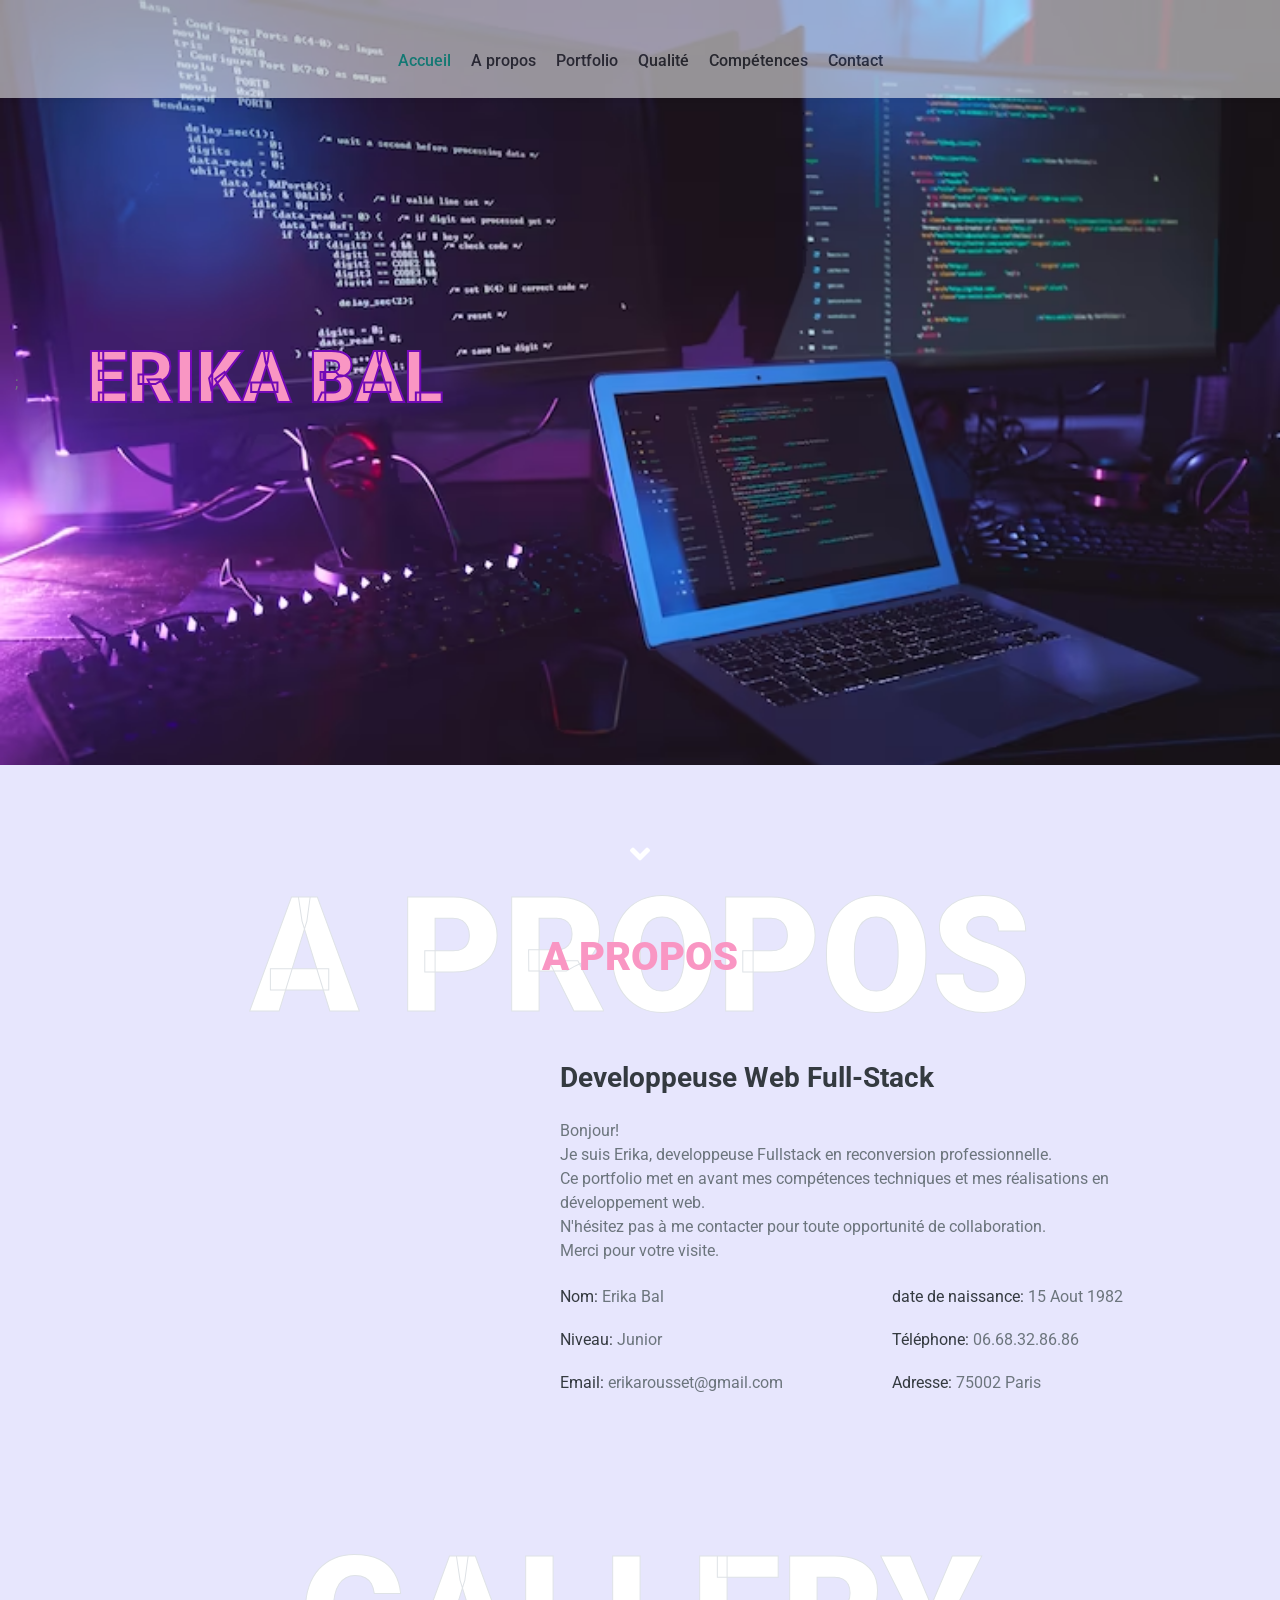
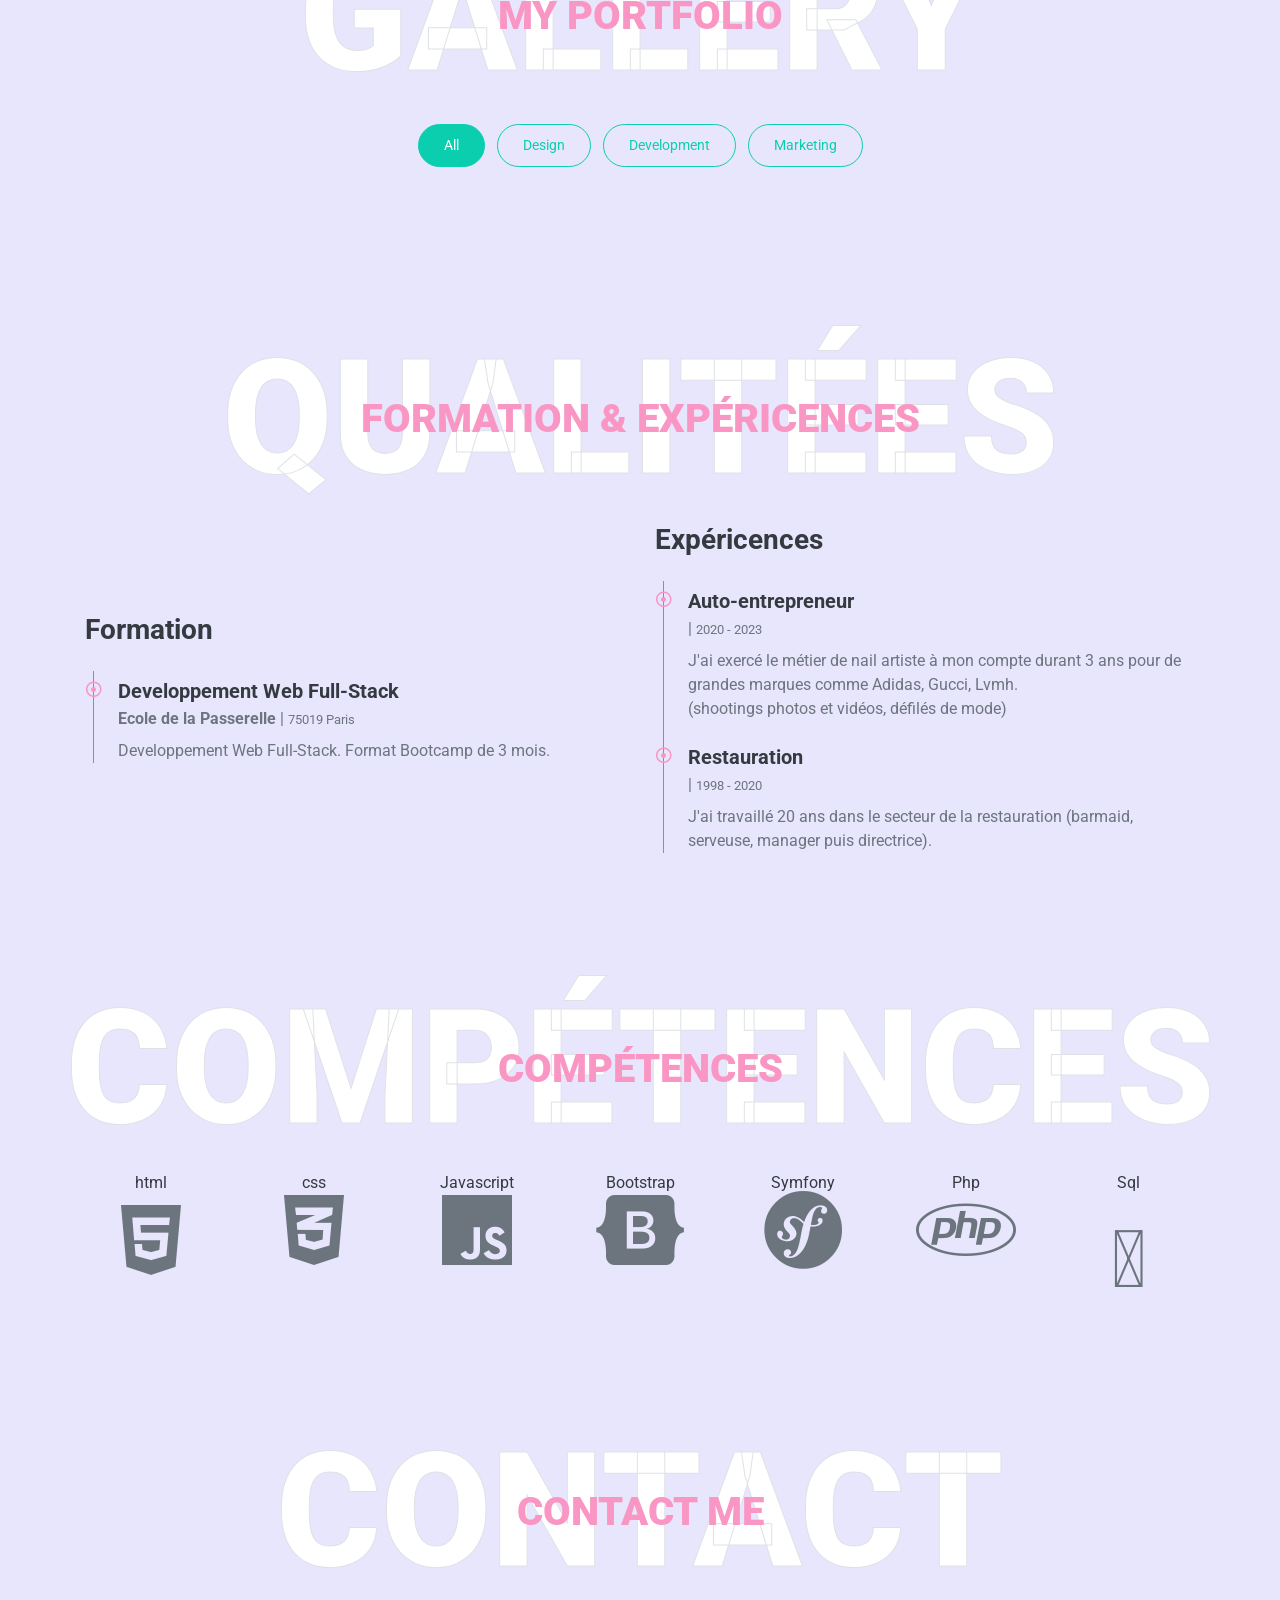
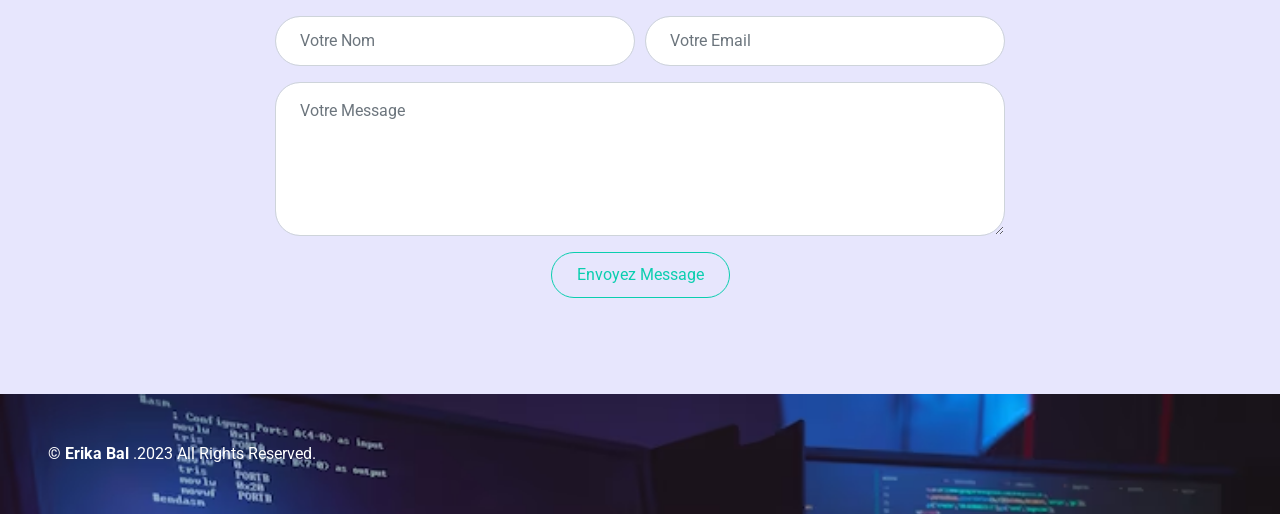
==== commit 5c8b7321: "changement portfolio" ====
--- a/freelancer-portfolio-template 2/index.html
+++ b/freelancer-portfolio-template 2/index.html
@@ -36,12 +36,11 @@
             <div class="navbar-nav m-auto py-0">
                 <a href="#home" class="nav-item nav-link active">Accueil</a>
                 <a href="#about" class="nav-item nav-link">A propos</a>
+                <a href="#portfolio" class="nav-item nav-link">Portfolio</a>
                 <a href="#qualification" class="nav-item nav-link">Qualité</a>
                 <a href="#skill" class="nav-item nav-link">Compétences</a>
-                <a href="#portfolio" class="nav-item nav-link">Portfolio</a>
                 <a href="#contact" class="nav-item nav-link">Contact</a>
             </div>
-            <a href="" class="btn btn-outline-primary d-none d-lg-block">Hire Me</a>
         </div>
     </nav>
     <!-- Navbar End -->
@@ -121,7 +120,7 @@
                             <h6>Email: <span class="text-secondary">erikarousset@gmail.com</span></h6>
                         </div>
                         <div class="col-sm-6 py-2">
-                            <h6>Adresse: <span class="text-secondary">14 rue Vivienne, Paris</span></h6>
+                            <h6>Adresse: <span class="text-secondary">75002 Paris</span></h6>
                         </div>
 
                     </div>
@@ -291,35 +290,46 @@
             </div>
             <div class="row justify-content-center">
                 <div class="col-lg-8">
-                    <div class="contact-form text-center">
+                    <!-- modify this form HTML and place wherever you want your form -->
+<!-- <form
+
+>
+<label>
+  Your email:
+  <input type="email" name="email">
+</label>
+<label>
+  Your message:
+  <textarea name="message"></textarea>
+</label>
+
+<button type="submit">Send</button>
+</form> --> 
+                  <div class="contact-form text-center">
                         <div id="success"></div>
-                        <form name="sentMessage" id="contactForm" novalidate="novalidate">
-                            <div class="form-row">
+                        <form name="sentMessage" action="https://formspree.io/f/xvojzoop"
+                        method="POST" id="contactForm">
+                            <div class="form-row" >
                                 <div class="control-group col-sm-6">
-                                    <input type="text" class="form-control p-4" id="name" placeholder="Your Name"
+                                    <input type="text" name="name"  class="form-control p-4" id="name" placeholder="Votre Nom"
                                         required="required" data-validation-required-message="Please enter your name" />
                                     <p class="help-block text-danger"></p>
                                 </div>
                                 <div class="control-group col-sm-6">
-                                    <input type="email" class="form-control p-4" id="email" placeholder="Your Email"
+                                    <input type="email" name="email" class="form-control p-4" id="email" placeholder="Votre Email"
                                         required="required"
                                         data-validation-required-message="Please enter your email" />
                                     <p class="help-block text-danger"></p>
                                 </div>
                             </div>
                             <div class="control-group">
-                                <input type="text" class="form-control p-4" id="subject" placeholder="Subject"
-                                    required="required" data-validation-required-message="Please enter a subject" />
-                                <p class="help-block text-danger"></p>
-                            </div>
-                            <div class="control-group">
-                                <textarea class="form-control py-3 px-4" rows="5" id="message" placeholder="Message"
+                                <textarea name="message" class="form-control py-3 px-4" rows="5" id="message" placeholder="Votre Message"
                                     required="required"
                                     data-validation-required-message="Please enter your message"></textarea>
                                 <p class="help-block text-danger"></p>
                             </div>
                             <div>
-                                <button class="btn btn-outline-primary" type="submit" id="sendMessageButton">Send
+                                <button class="btn btn-outline-primary" type="submit" id="sendMessageButton">Envoyez
                                     Message</button>
                             </div>
                         </form>
@@ -333,26 +343,19 @@
 
     <!-- Footer Start -->
     <div class="container-fluid bg-primary text-white mt-5 py-5 px-sm-3 px-md-5">
-        <div class="container text-center py-5">
+        
+    <!-- <div class="container text-center py-5">
             <div class="d-flex justify-content-center mb-4">
                 <a class="btn btn-light btn-social mr-2" href="#"><i class="fab fa-twitter"></i></a>
                 <a class="btn btn-light btn-social mr-2" href="#"><i class="fab fa-facebook-f"></i></a>
                 <a class="btn btn-light btn-social mr-2" href="#"><i class="fab fa-linkedin-in"></i></a>
                 <a class="btn btn-light btn-social" href="#"><i class="fab fa-instagram"></i></a>
-            </div>
-            <div class="d-flex justify-content-center mb-3">
-                <a class="text-white" href="#">Privacy</a>
-                <span class="px-3">|</span>
-                <a class="text-white" href="#">Terms</a>
-                <span class="px-3">|</span>
-                <a class="text-white" href="#">FAQs</a>
-                <span class="px-3">|</span>
-                <a class="text-white" href="#">Help</a>
-            </div>
-            <p class="m-0">&copy; <a class="text-white font-weight-bold" href="#">Domain Name</a>. All Rights Reserved.
-                Designed by <a class="text-white font-weight-bold" href="https://htmlcodex.com">HTML Codex</a>
+            </div>-->
+            
+            <p class="m-0">&copy; <a class="text-white font-weight-bold" href="#">Erika Bal </a>.2023 All Rights Reserved.
+                
             </p>
-        </div>
+        </div> 
     </div>
     <!-- Footer End -->
 
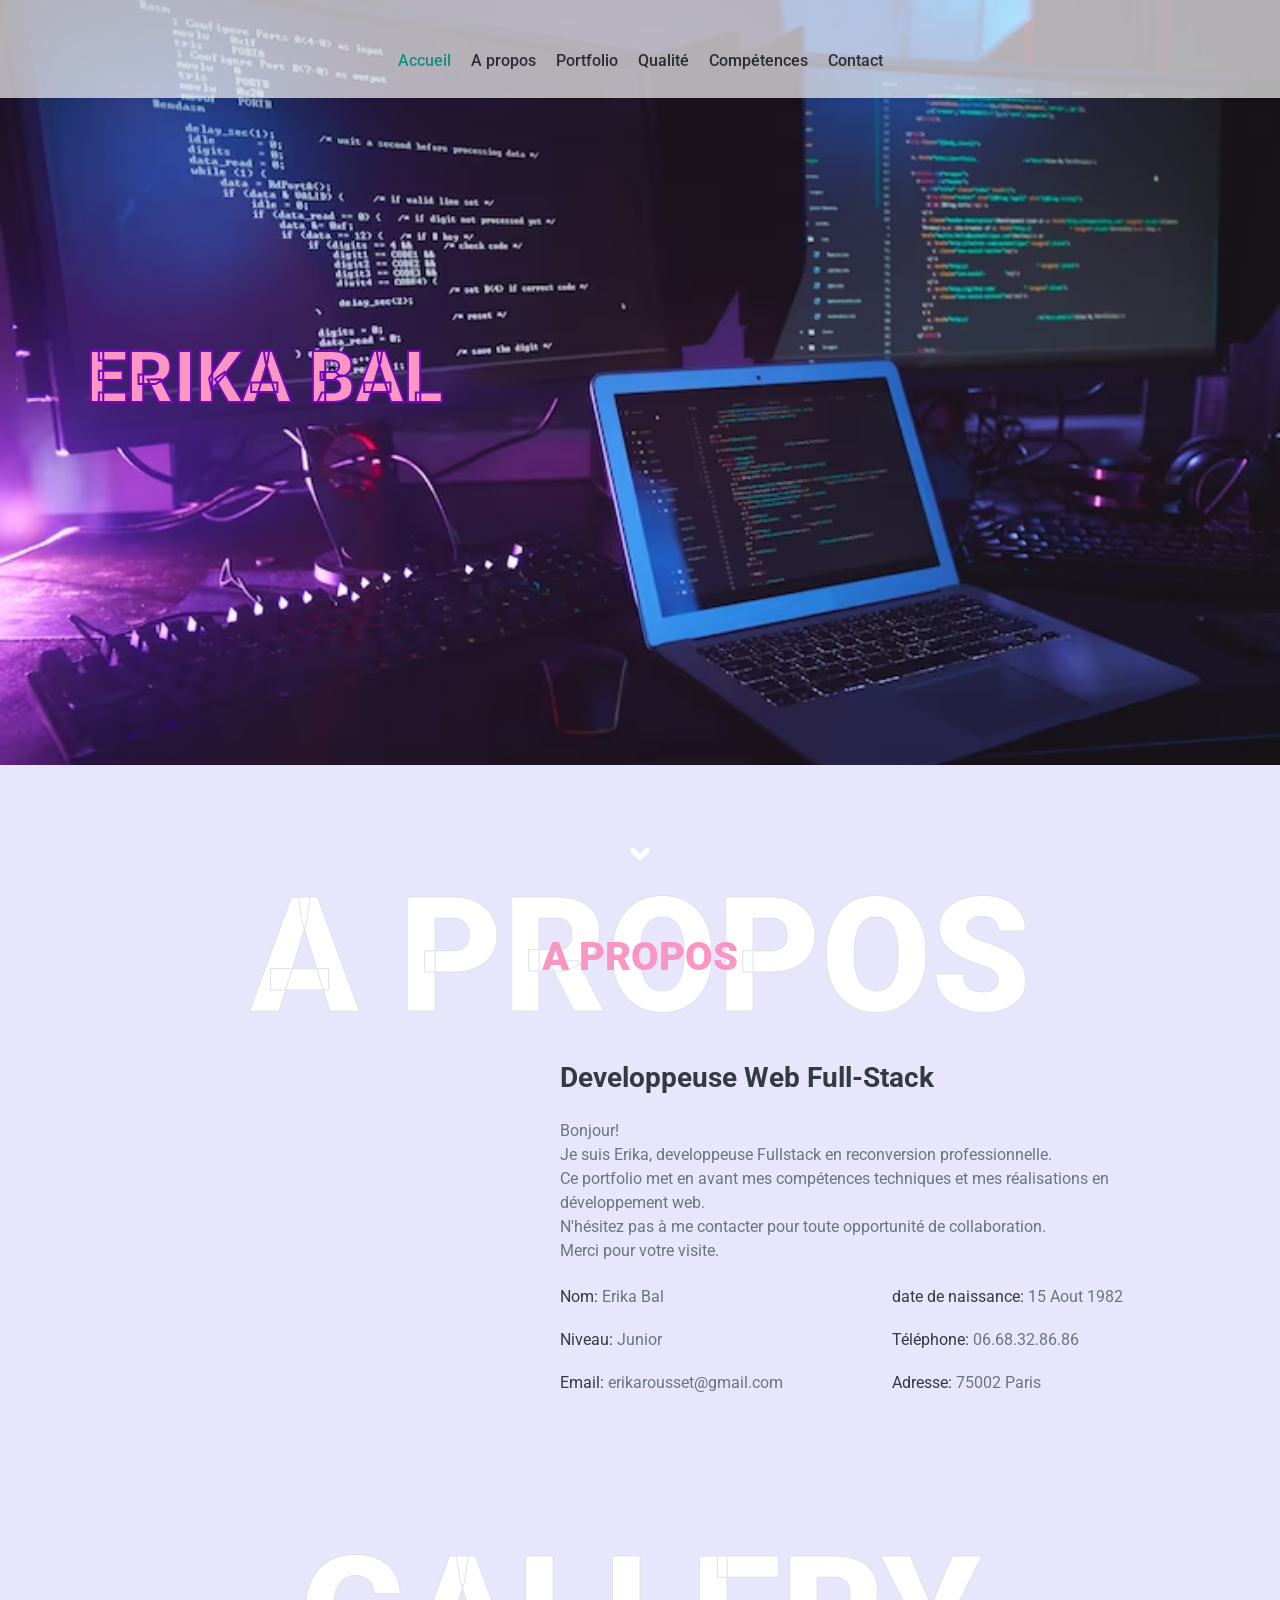
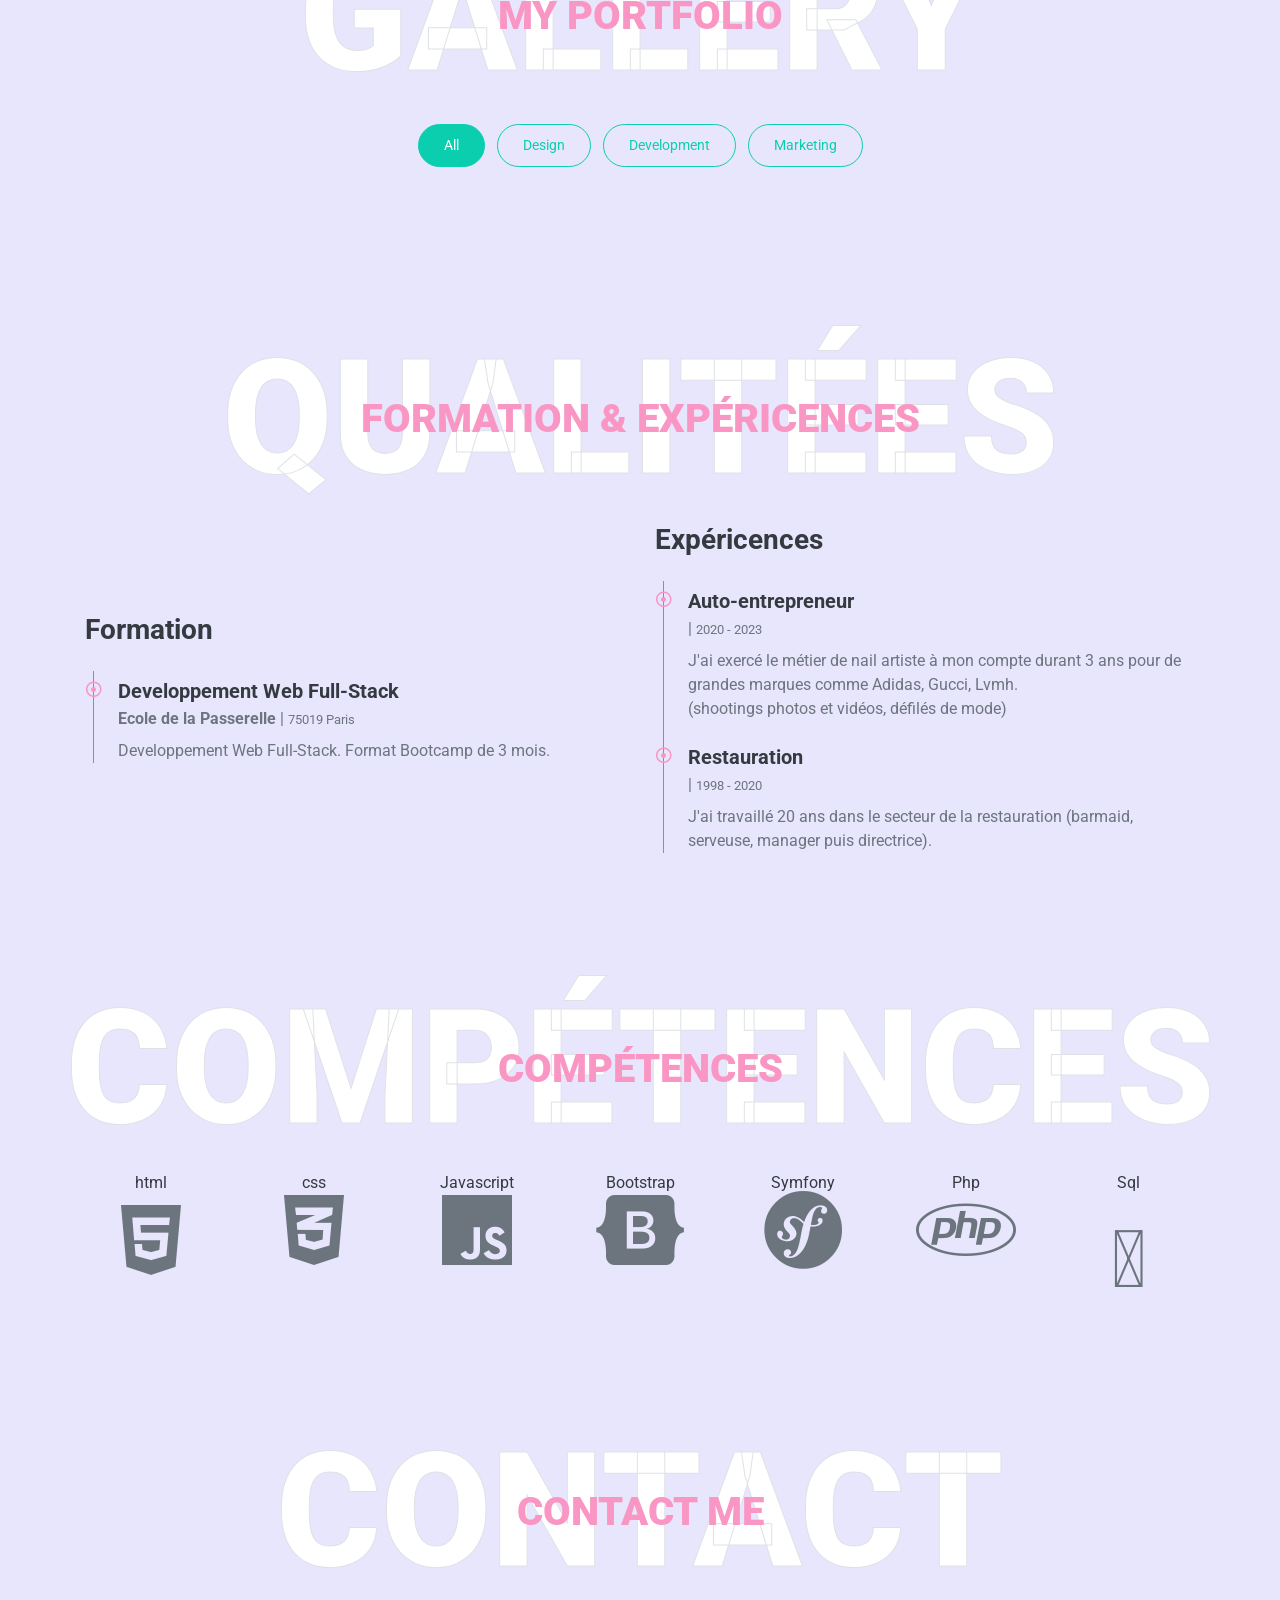
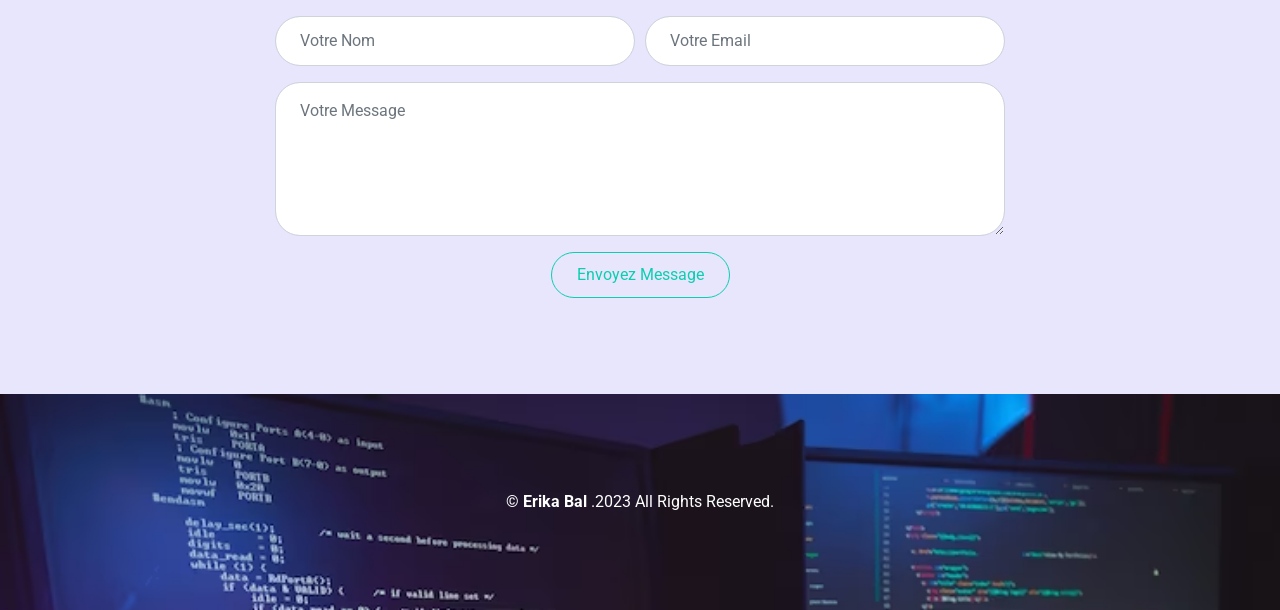
==== commit 76d441a5: "commit" ====
--- a/freelancer-portfolio-template 2/index.html
+++ b/freelancer-portfolio-template 2/index.html
@@ -289,26 +289,10 @@
                 <h1 class="position-absolute text-uppercase text-primary">Contact Me</h1>
             </div>
             <div class="row justify-content-center">
-                <div class="col-lg-8">
-                    <!-- modify this form HTML and place wherever you want your form -->
-<!-- <form
-
->
-<label>
-  Your email:
-  <input type="email" name="email">
-</label>
-<label>
-  Your message:
-  <textarea name="message"></textarea>
-</label>
-
-<button type="submit">Send</button>
-</form> --> 
+                <div class="col-lg-8"> 
                   <div class="contact-form text-center">
                         <div id="success"></div>
-                        <form name="sentMessage" action="https://formspree.io/f/xvojzoop"
-                        method="POST" id="contactForm">
+                        <form name="sentMessage" action="https://formspree.io/f/xvojzoop" method="POST" id="contactForm">
                             <div class="form-row" >
                                 <div class="control-group col-sm-6">
                                     <input type="text" name="name"  class="form-control p-4" id="name" placeholder="Votre Nom"
@@ -343,17 +327,8 @@
 
     <!-- Footer Start -->
     <div class="container-fluid bg-primary text-white mt-5 py-5 px-sm-3 px-md-5">
-        
-    <!-- <div class="container text-center py-5">
-            <div class="d-flex justify-content-center mb-4">
-                <a class="btn btn-light btn-social mr-2" href="#"><i class="fab fa-twitter"></i></a>
-                <a class="btn btn-light btn-social mr-2" href="#"><i class="fab fa-facebook-f"></i></a>
-                <a class="btn btn-light btn-social mr-2" href="#"><i class="fab fa-linkedin-in"></i></a>
-                <a class="btn btn-light btn-social" href="#"><i class="fab fa-instagram"></i></a>
-            </div>-->
-            
-            <p class="m-0">&copy; <a class="text-white font-weight-bold" href="#">Erika Bal </a>.2023 All Rights Reserved.
-                
+        <div class="container text-center py-5">
+           <p class="m-0">&copy; <a class="text-white font-weight-bold" href="#">Erika Bal </a>.2023 All Rights Reserved.
             </p>
         </div> 
     </div>
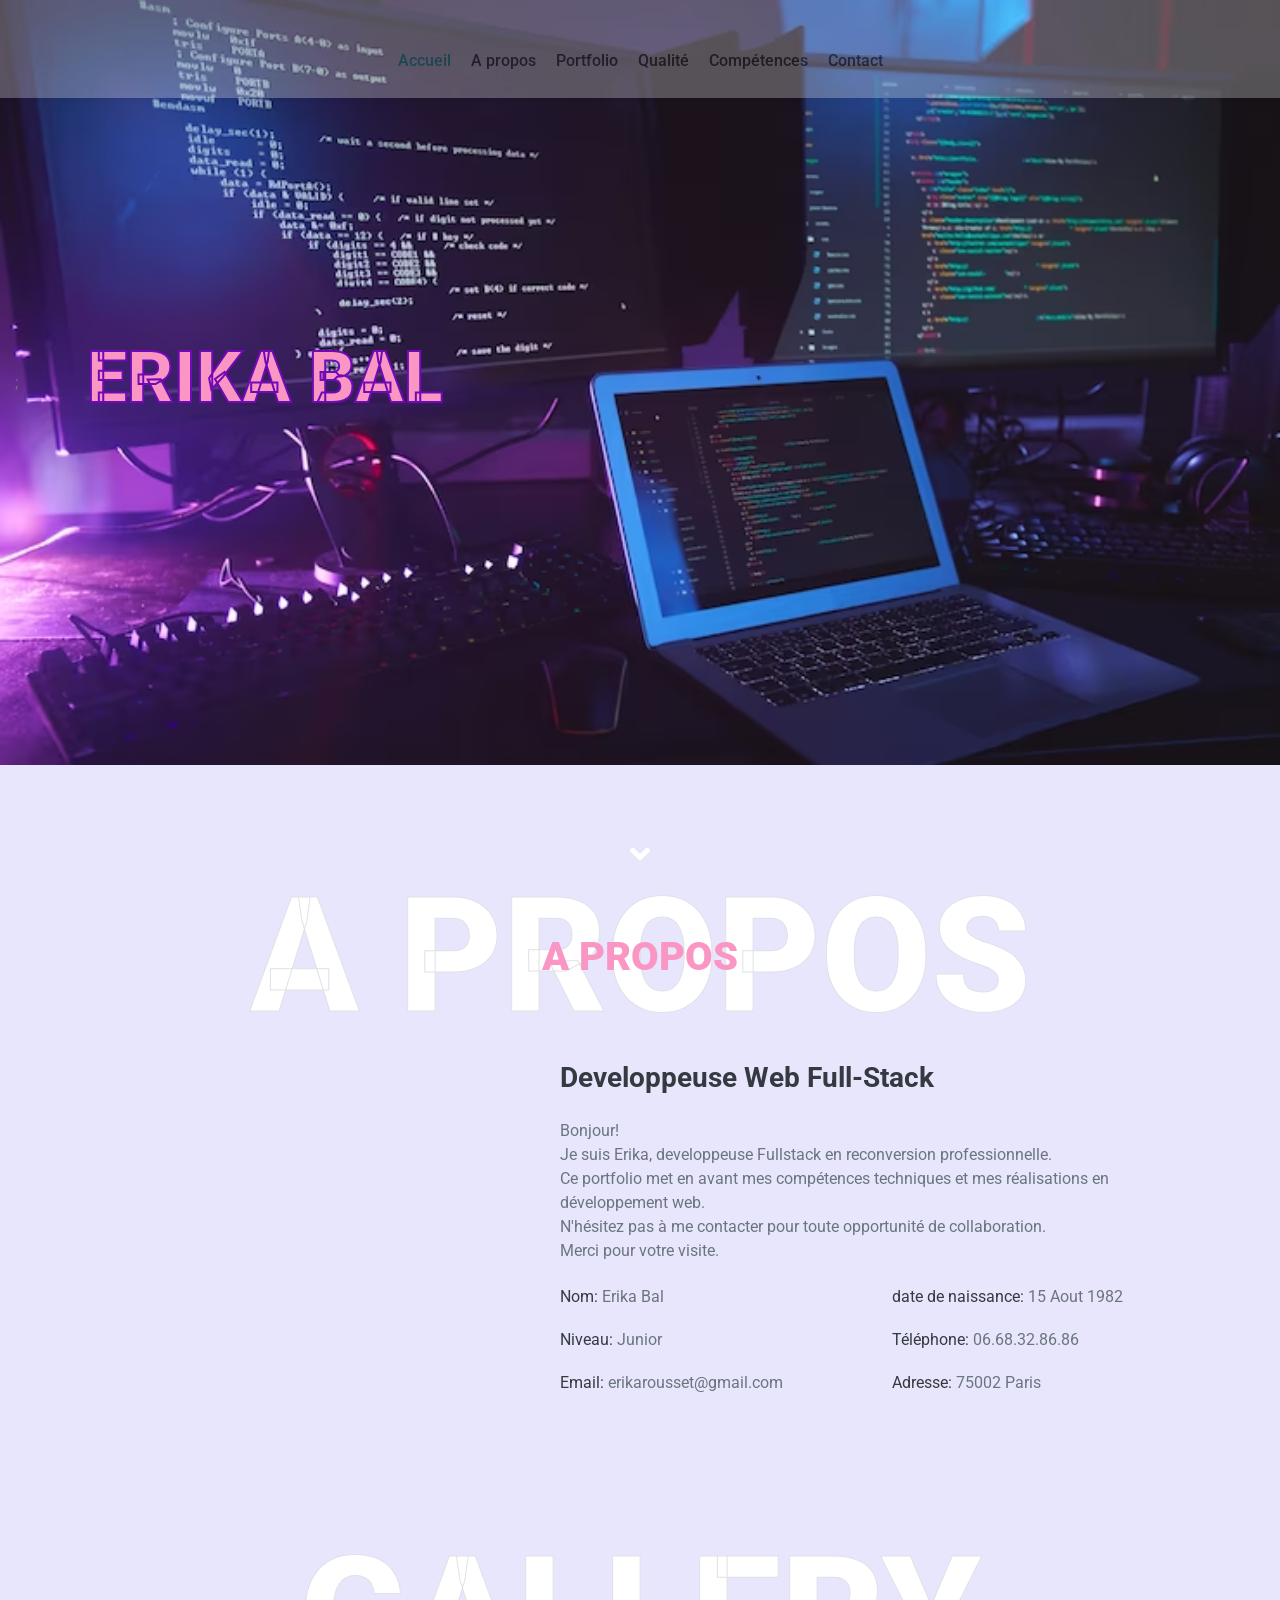
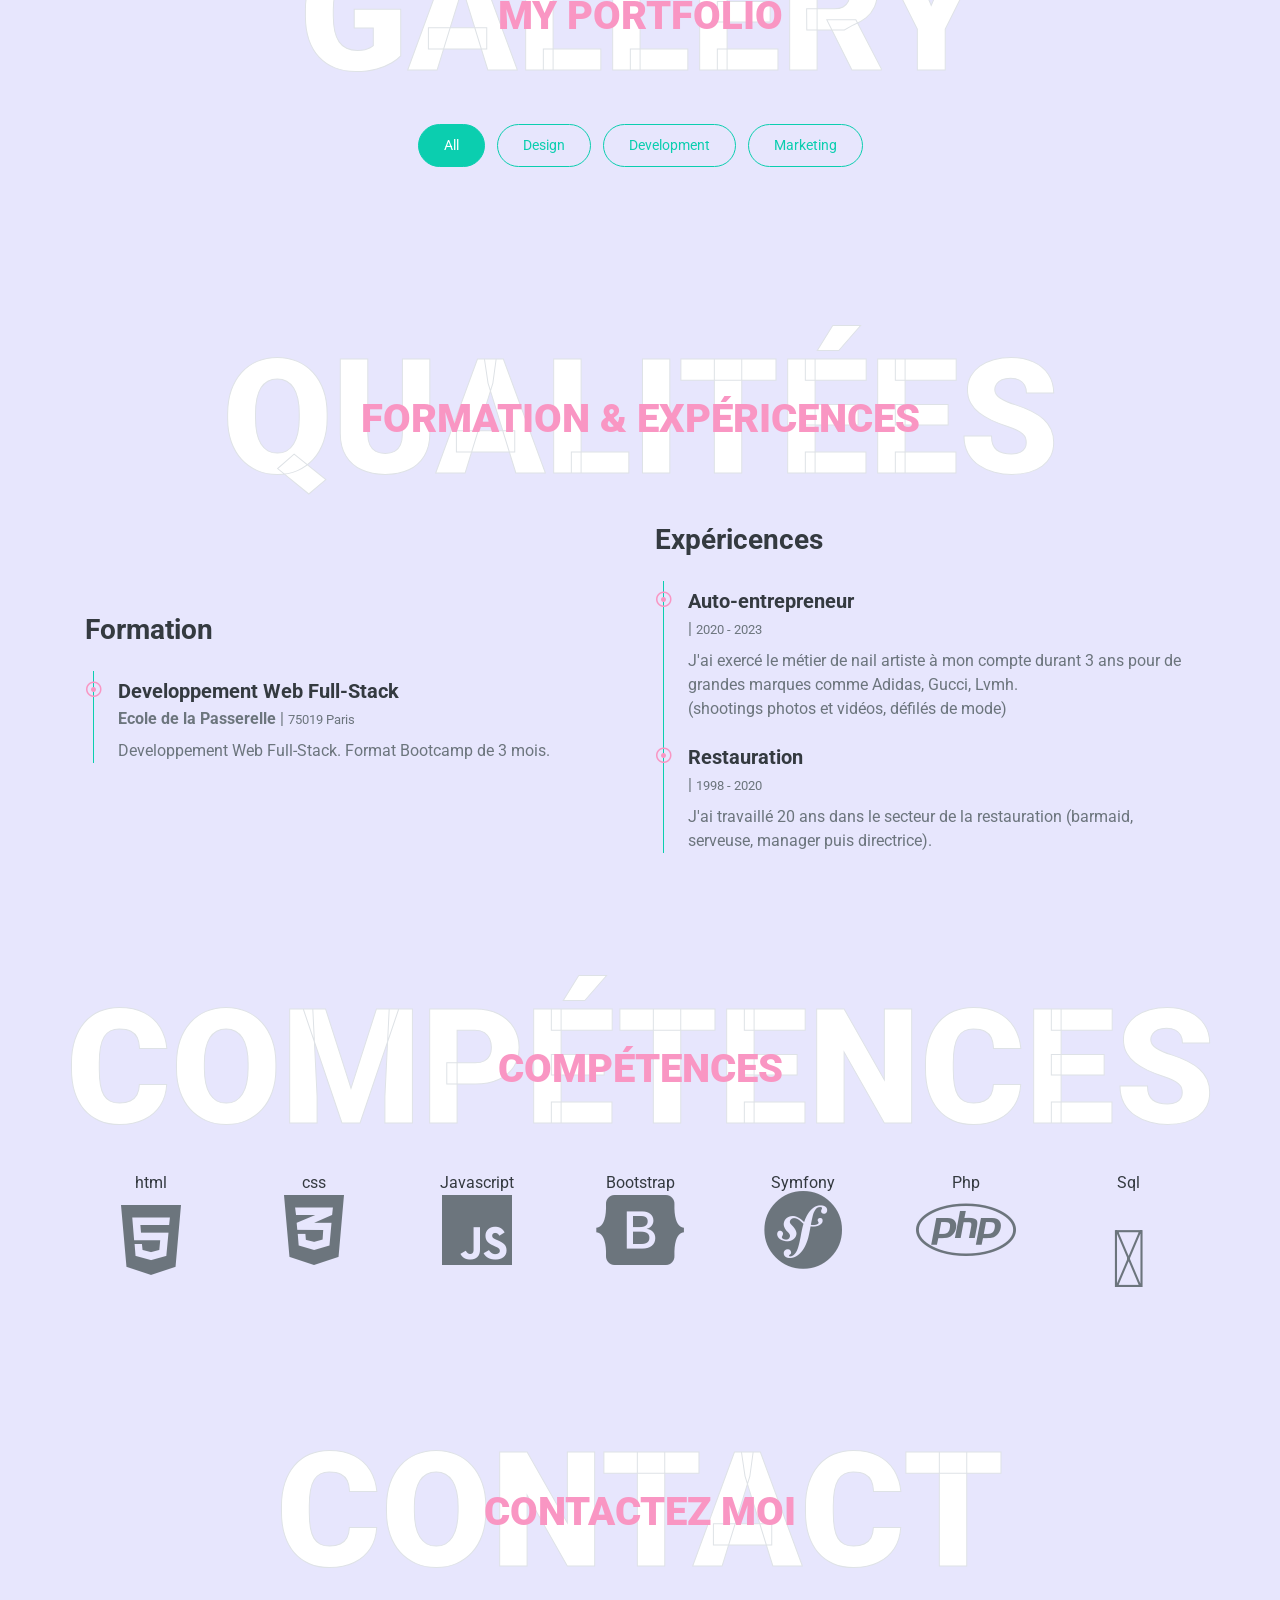
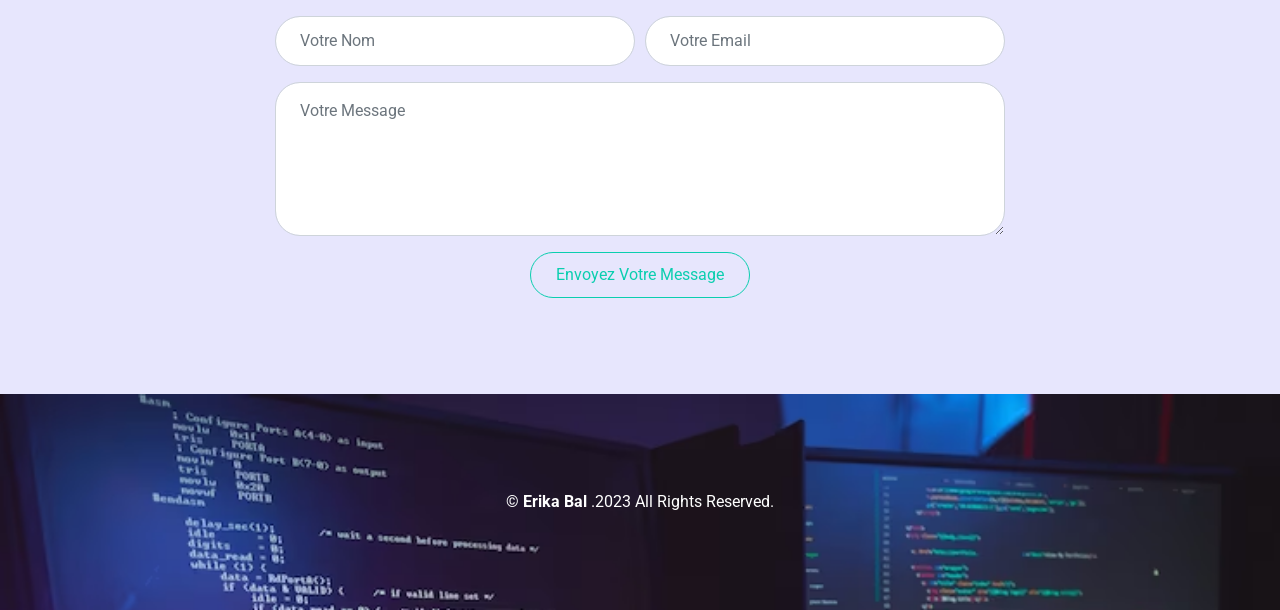
==== commit dd6acaab: "correction mail" ====
--- a/freelancer-portfolio-template 2/index.html
+++ b/freelancer-portfolio-template 2/index.html
@@ -286,7 +286,7 @@
         <div class="container">
             <div class="position-relative d-flex align-items-center justify-content-center">
                 <h1 class="display-1 text-uppercase text-white" style="-webkit-text-stroke: 1px #dee2e6;">Contact</h1>
-                <h1 class="position-absolute text-uppercase text-primary">Contact Me</h1>
+                <h1 class="position-absolute text-uppercase text-primary">Contactez Moi</h1>
             </div>
             <div class="row justify-content-center">
                 <div class="col-lg-8"> 
@@ -313,7 +313,7 @@
                                 <p class="help-block text-danger"></p>
                             </div>
                             <div>
-                                <button class="btn btn-outline-primary" type="submit" id="sendMessageButton">Envoyez
+                                <button class="btn btn-outline-primary" type="submit" id="sendMessageButton">Envoyez Votre
                                     Message</button>
                             </div>
                         </form>
@@ -353,7 +353,7 @@
 
     <!-- Contact Javascript File -->
     <script src="mail/jqBootstrapValidation.min.js"></script>
-    <script src="mail/contact.js"></script>
+    <!-- <script src="mail/contact.js"></script> -->
 
     <!-- Template Javascript -->
     <script src="js/main.js"></script>
